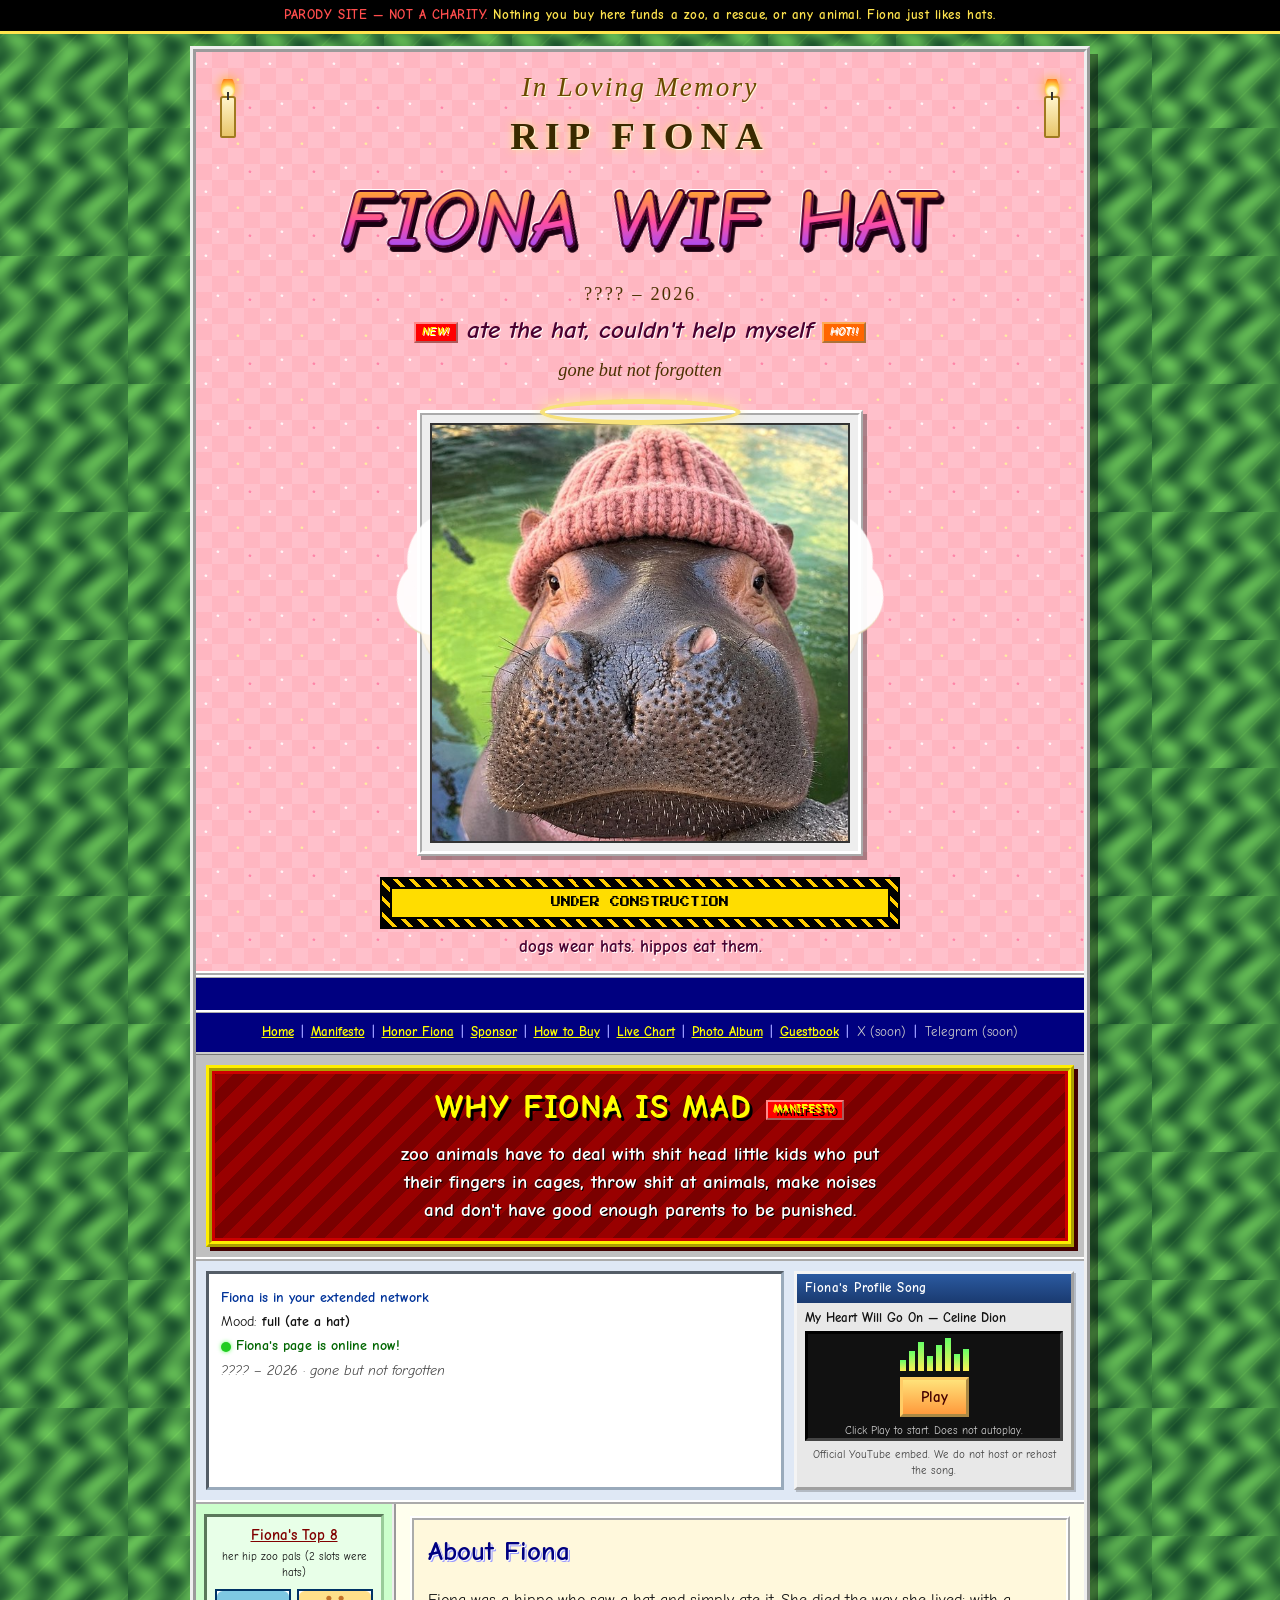
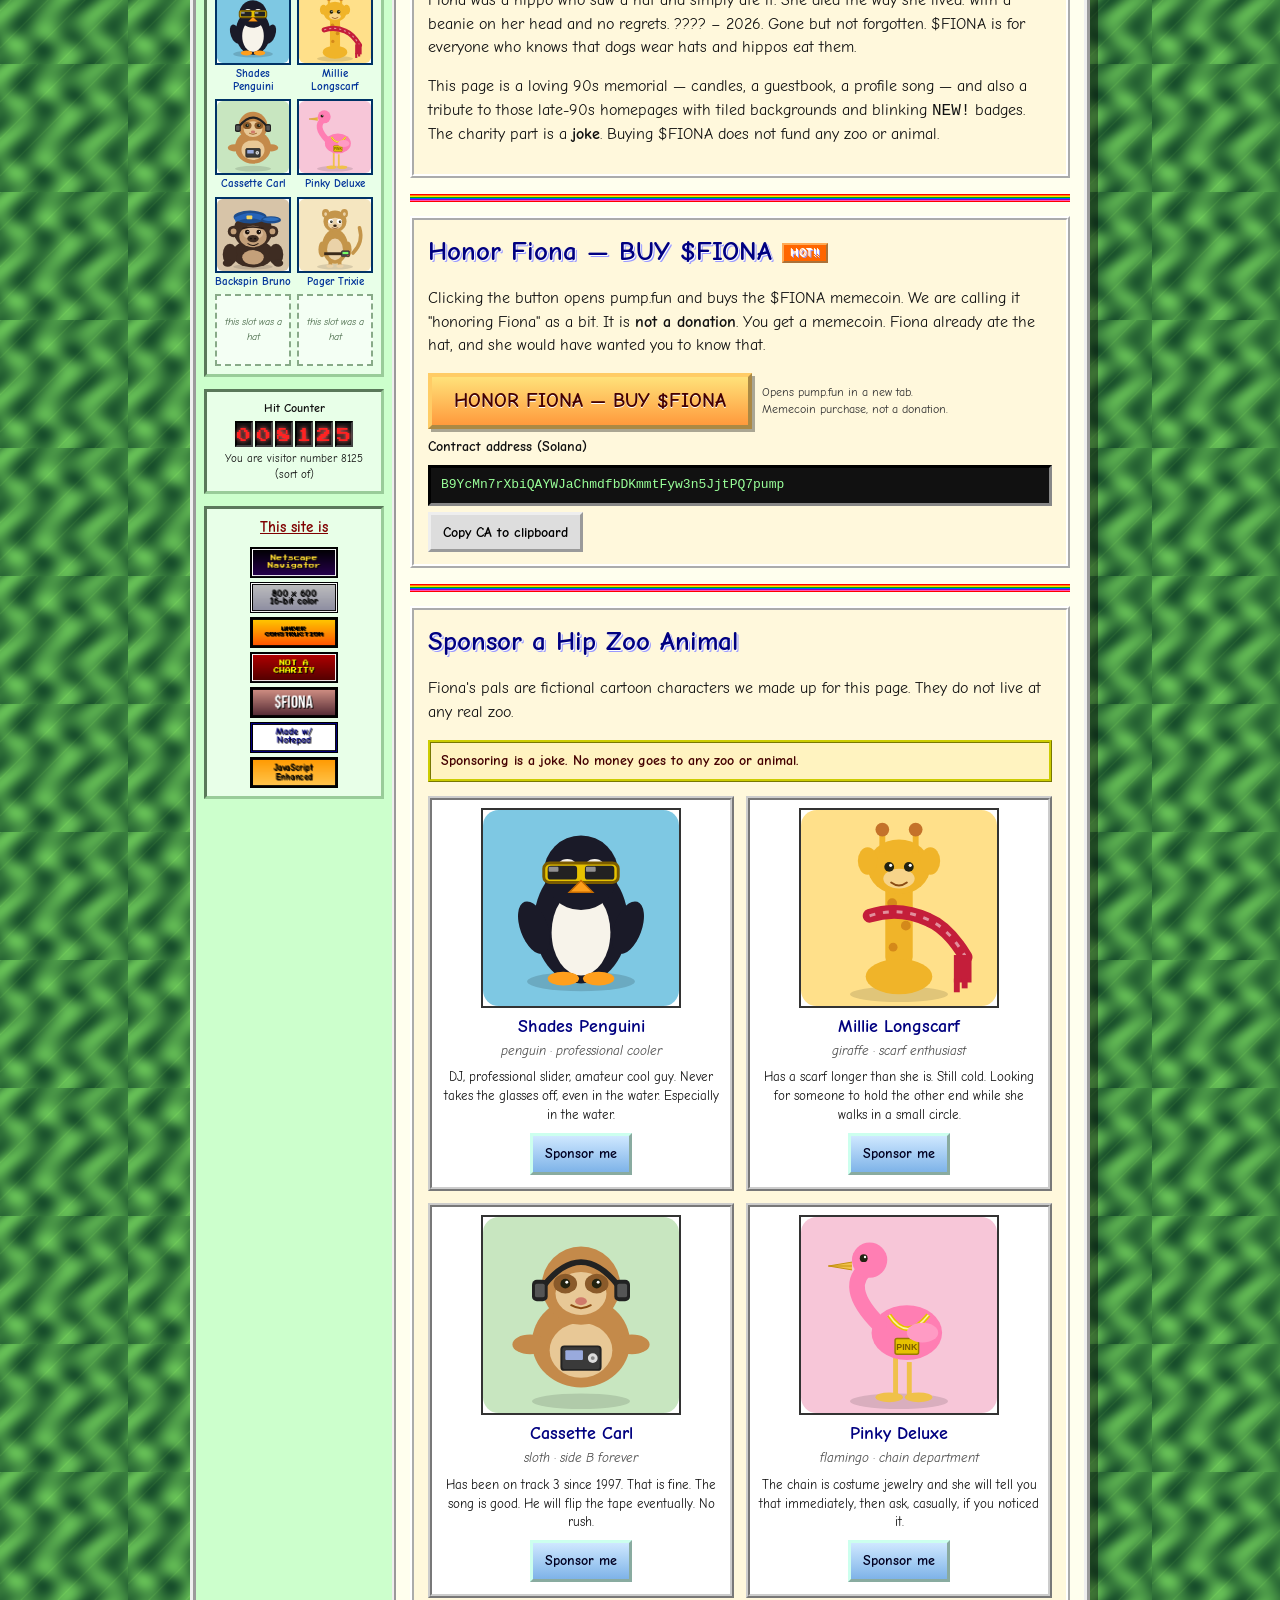
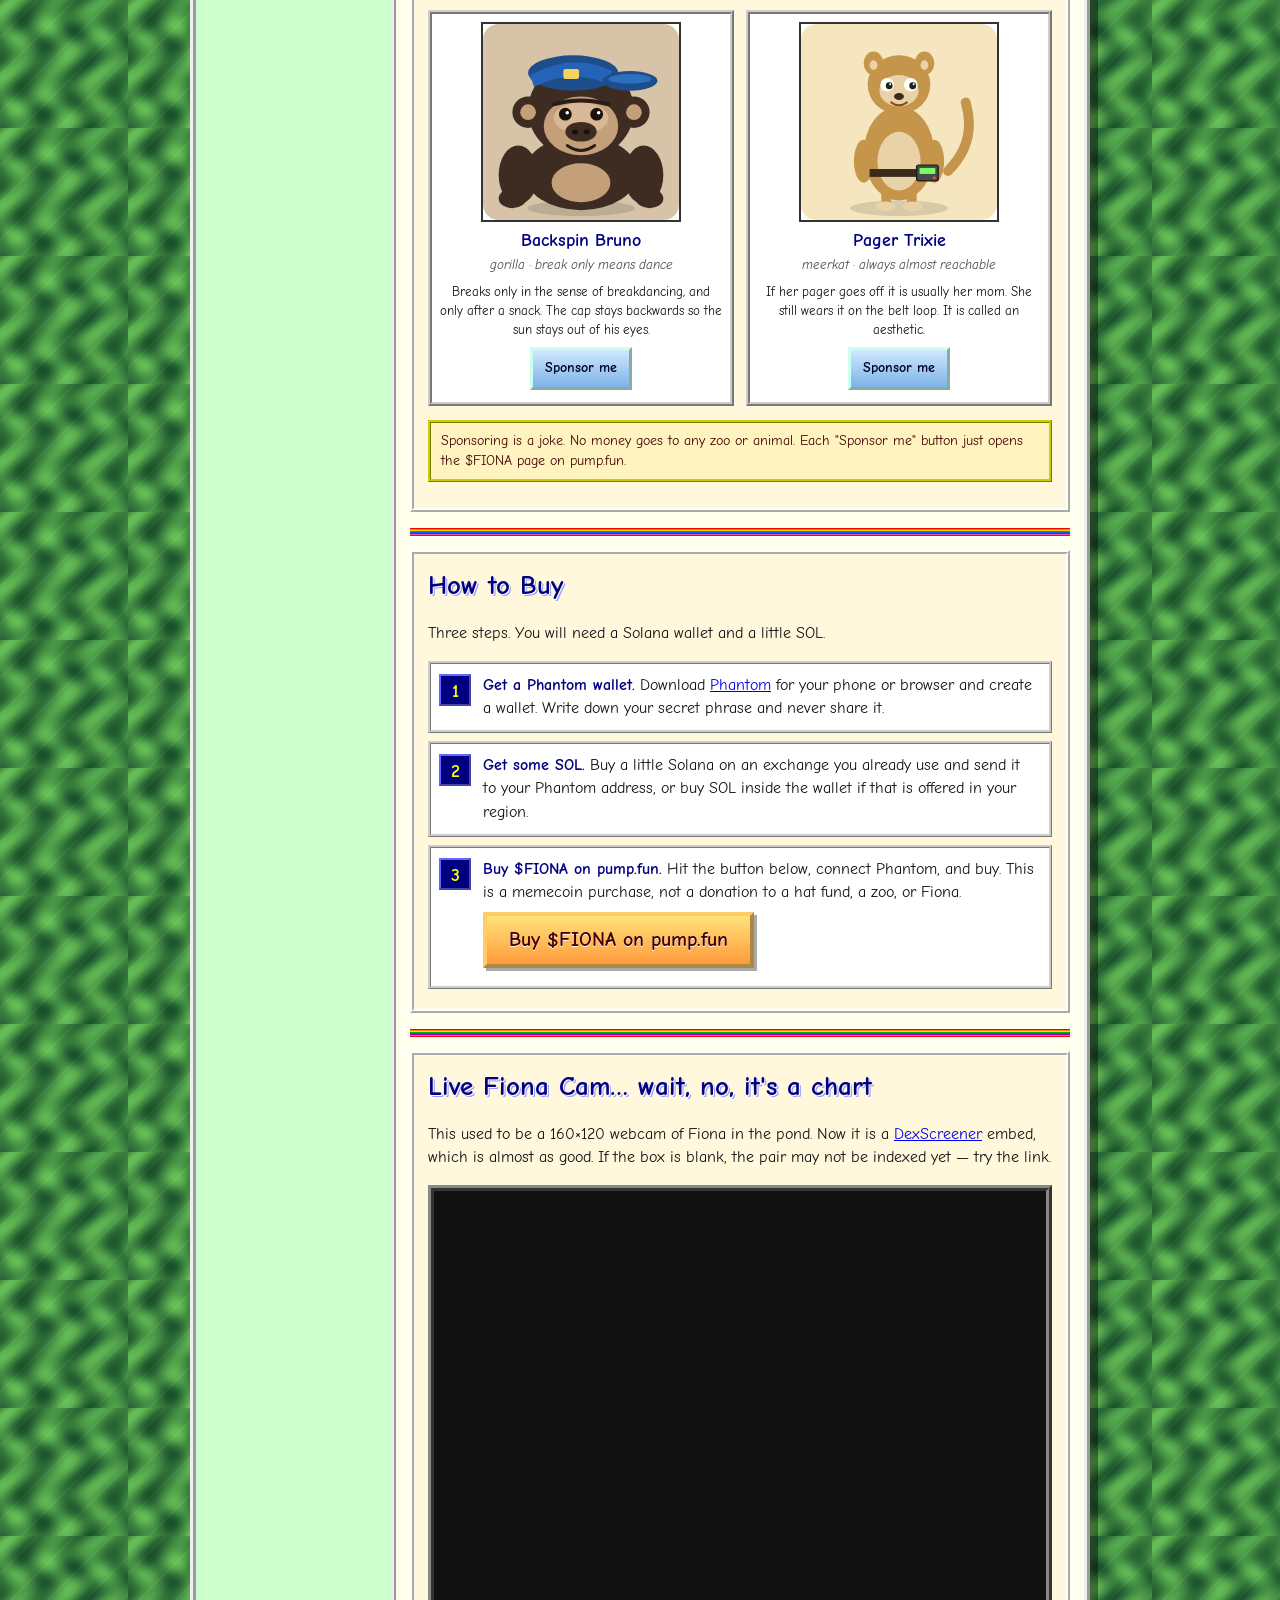
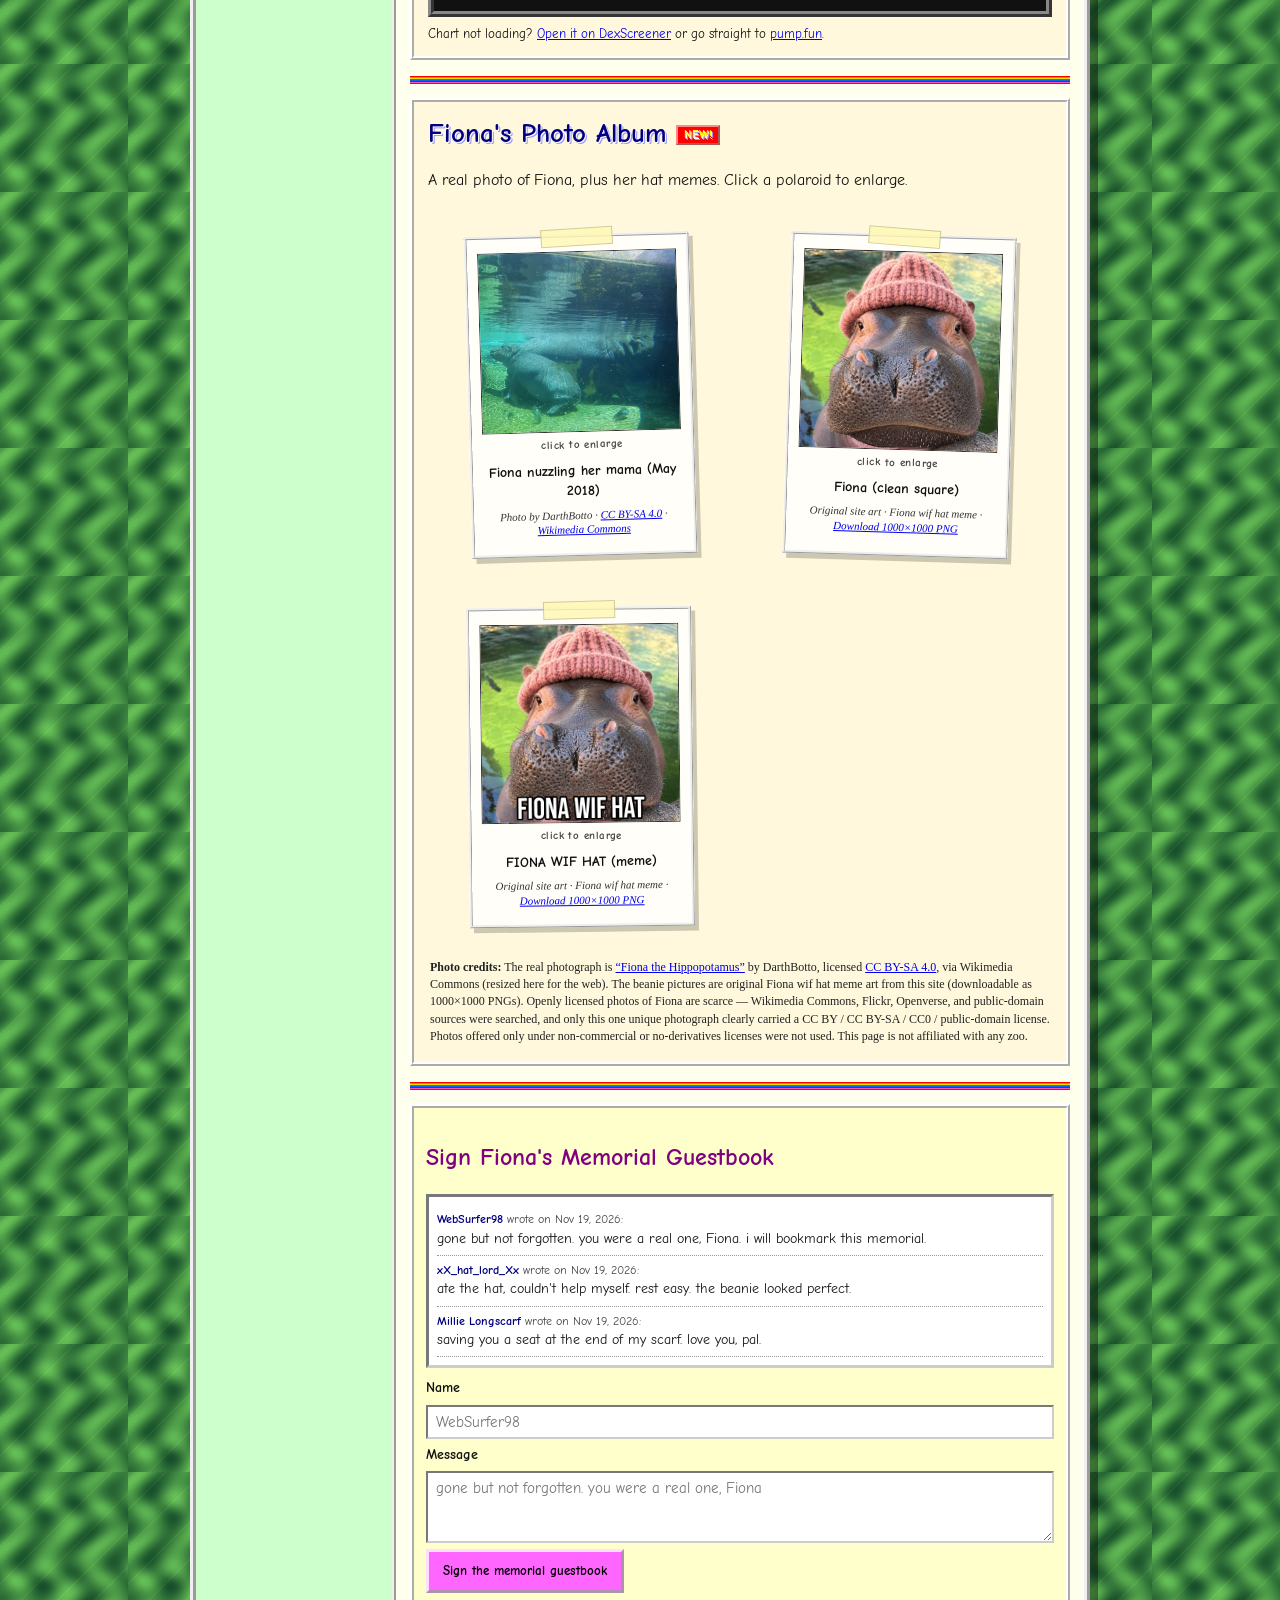
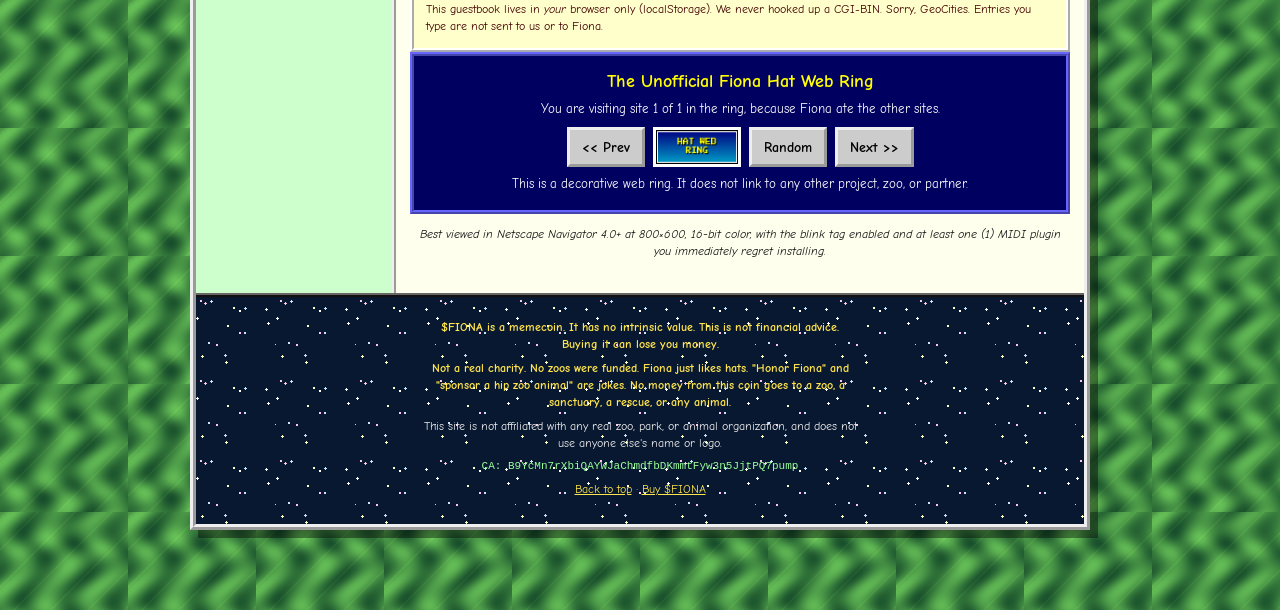
==== index.html @ 7c39a89a "Add an openly licensed Fiona photo to the memorial album Ship a 90s polaroid album with click-to-enl" ====
<!DOCTYPE html>
<html lang="en">
<head>
  <meta charset="utf-8">
  <meta name="viewport" content="width=device-width, initial-scale=1">
  <title>$FIONA — In Loving Memory of Fiona Wif Hat</title>
  <meta name="description" content="In loving memory of Fiona Wif Hat, ???? – 2026. ate the hat, couldn't help myself. Gone but not forgotten. $FIONA is a memecoin. Not a charity. No zoos were funded.">
  <meta name="theme-color" content="#d49286">
  <link rel="canonical" href="https://fiona-wif-hat.surge.sh/">
  <link rel="icon" href="assets/favicon.ico" sizes="any">
  <link rel="icon" type="image/png" href="assets/favicon-32.png" sizes="32x32">
  <link rel="apple-touch-icon" href="assets/apple-touch-icon.png">

  <meta property="og:type" content="website">
  <meta property="og:site_name" content="Fiona Wif Hat">
  <meta property="og:title" content="$FIONA — In Loving Memory of Fiona Wif Hat">
  <meta property="og:description" content="ate the hat, couldn't help myself. Gone but not forgotten. A memecoin — not a charity.">
  <meta property="og:url" content="https://fiona-wif-hat.surge.sh/">
  <meta property="og:image" content="https://fiona-wif-hat.surge.sh/assets/og.jpg">
  <meta property="og:image:width" content="1200">
  <meta property="og:image:height" content="630">
  <meta property="og:image:alt" content="Fiona the hippo wearing a pink knitted beanie, remembered with love">

  <meta name="twitter:card" content="summary_large_image">
  <meta name="twitter:title" content="$FIONA — In Loving Memory of Fiona Wif Hat">
  <meta name="twitter:description" content="ate the hat, couldn't help myself. Gone but not forgotten. A memecoin — not a charity.">
  <meta name="twitter:image" content="https://fiona-wif-hat.surge.sh/assets/og.jpg">

  <link rel="preconnect" href="https://fonts.googleapis.com">
  <link rel="preconnect" href="https://fonts.gstatic.com" crossorigin>
  <link href="https://fonts.googleapis.com/css2?family=Comic+Neue:ital,wght@0,400;0,700;1,700&family=Press+Start+2P&display=swap" rel="stylesheet">
  <link rel="stylesheet" href="styles.css">
</head>
<body>
  <a class="skip" href="#home">Skip to content</a>

  <div class="parody-bar">
    <strong>PARODY SITE — NOT A CHARITY.</strong>
    Nothing you buy here funds a zoo, a rescue, or any animal.
    Fiona just likes hats.
  </div>

  <div class="page">
    <header class="header" id="top">
      <div class="memorial-banner">
        <div class="candle" aria-hidden="true">
          <span class="flame"></span>
          <span class="wax"></span>
        </div>
        <div class="memorial-copy">
          <p class="in-memory">In Loving Memory</p>
          <p class="rip">RIP FIONA</p>
          <h1 class="wordart">Fiona Wif Hat</h1>
          <p class="dates">???? – 2026</p>
          <p class="tagline hero-tagline">
            <span class="new-badge blink">NEW!</span>
            ate the hat, couldn't help myself
            <span class="hot-badge blink">HOT!!</span>
          </p>
          <p class="gone">gone but not forgotten</p>
        </div>
        <div class="candle" aria-hidden="true">
          <span class="flame"></span>
          <span class="wax"></span>
        </div>
      </div>

      <div class="hero-pic-wrap memorial-pic">
        <span class="halo" aria-hidden="true"></span>
        <span class="wing wing-left" aria-hidden="true"></span>
        <span class="wing wing-right" aria-hidden="true"></span>
        <img
          src="assets/fiona-hero.jpg"
          srcset="assets/fiona-hero-600.jpg 600w, assets/fiona-hero.jpg 1000w"
          sizes="(max-width: 600px) 90vw, 420px"
          width="1000"
          height="1000"
          alt="Fiona, a hippo in a pond, wearing a pink knitted beanie, remembered with a halo and angel wings"
        >
      </div>
      <img class="construction" src="assets/under-construction.png" width="520" height="48" alt="Under Construction">
      <p class="tagline">dogs wear hats. hippos eat them.</p>
    </header>

    <div class="marquee-wrap" role="marquee" aria-label="Scrolling welcome">
      <div class="marquee-track">
        Welcome to Fiona's memorial homepage!!! &nbsp;★&nbsp;
        In loving memory of Fiona Wif Hat, ???? – 2026. Gone but not forgotten. &nbsp;★&nbsp;
        Please sign Fiona's memorial guestbook!!! &nbsp;★&nbsp;
        Honor Fiona — buy $FIONA (this is a memecoin purchase, not a donation)!!! &nbsp;★&nbsp;
        ate the hat, couldn't help myself &nbsp;★&nbsp;
        Best viewed in Netscape Navigator at 800×600, 16-bit color, blink tag enabled!!! &nbsp;★&nbsp;
        Not a real charity. No zoos were funded. Fiona just likes hats. &nbsp;★&nbsp;
      </div>
    </div>

    <nav class="nav" aria-label="Site sections">
      <a href="#home">Home</a><span class="sep">|</span>
      <a href="#manifesto">Manifesto</a><span class="sep">|</span>
      <a href="#honor">Honor Fiona</a><span class="sep">|</span>
      <a href="#sponsor">Sponsor</a><span class="sep">|</span>
      <a href="#howto">How to Buy</a><span class="sep">|</span>
      <a href="#chart">Live Chart</a><span class="sep">|</span>
      <a href="#album">Photo Album</a><span class="sep">|</span>
      <a href="#guestbook">Guestbook</a><span class="sep">|</span>
      <span id="nav-socials"></span>
    </nav>

    <section class="manifesto" id="manifesto">
      <h2>
        <span class="blink">WHY FIONA IS MAD</span>
        <span class="new-badge blink">MANIFESTO</span>
      </h2>
      <p>zoo animals have to deal with shit head little kids who put their fingers in cages, throw shit at animals, make noises and don't have good enough parents to be punished.</p>
    </section>

    <section class="myspace-bar" id="profile-song" aria-label="Fiona's MySpace-style profile">
      <div class="myspace-status">
        <p class="net-line">Fiona is in your extended network</p>
        <p>Mood: <strong>full (ate a hat)</strong></p>
        <p class="online-line"><span class="online-dot" aria-hidden="true"></span> Fiona's page is online now!</p>
        <p class="dates-mini">???? – 2026 · gone but not forgotten</p>
      </div>
      <div class="myspace-player" id="player">
        <div class="mp-header">Fiona's Profile Song</div>
        <p class="mp-title" id="song-label">My Heart Will Go On — Celine Dion</p>
        <div class="mp-stage" id="song-stage">
          <div class="viz" aria-hidden="true">
            <span></span><span></span><span></span><span></span><span></span><span></span><span></span><span></span>
          </div>
          <button type="button" class="mp-play" id="song-play">Play</button>
          <p class="mp-hint">Click Play to start. Does not autoplay.</p>
        </div>
        <p class="mp-note">Official YouTube embed. We do not host or rehost the song.</p>
      </div>
    </section>

    <div class="shell">
      <aside class="sidebar">
        <div class="side-box span-all top8" id="top8">
          <h2>Fiona's Top 8</h2>
          <p class="top8-sub">her hip zoo pals (2 slots were hats)</p>
          <ul class="top8-grid">
            <li>
              <a href="#sponsor-penguini"><img src="assets/friends/penguini.svg" width="80" height="80" alt="Shades Penguini"><span>Shades Penguini</span></a>
            </li>
            <li>
              <a href="#sponsor-giraffo"><img src="assets/friends/giraffo.svg" width="80" height="80" alt="Millie Longscarf"><span>Millie Longscarf</span></a>
            </li>
            <li>
              <a href="#sponsor-sloth"><img src="assets/friends/sloth.svg" width="80" height="80" alt="Cassette Carl"><span>Cassette Carl</span></a>
            </li>
            <li>
              <a href="#sponsor-flamingo"><img src="assets/friends/flamingo.svg" width="80" height="80" alt="Pinky Deluxe"><span>Pinky Deluxe</span></a>
            </li>
            <li>
              <a href="#sponsor-bruno"><img src="assets/friends/bruno.svg" width="80" height="80" alt="Backspin Bruno"><span>Backspin Bruno</span></a>
            </li>
            <li>
              <a href="#sponsor-trixie"><img src="assets/friends/trixie.svg" width="80" height="80" alt="Pager Trixie"><span>Pager Trixie</span></a>
            </li>
            <li class="empty" aria-hidden="true"><span class="empty-slot">this slot was a hat</span></li>
            <li class="empty" aria-hidden="true"><span class="empty-slot">this slot was a hat</span></li>
          </ul>
        </div>

        <div class="side-box">
          <p class="counter-label">Hit Counter</p>
          <div class="counter" id="hit-counter" aria-live="polite"></div>
          <p class="you-are" id="hit-caption">You are visitor number ???</p>
        </div>

        <div class="side-box span-all">
          <h2>This site is</h2>
          <div class="badge-wall">
            <img src="assets/badges/netscape.png" width="88" height="31" alt="Netscape Navigator">
            <img src="assets/badges/best-viewed.png" width="88" height="31" alt="Best viewed 800 by 600, 16-bit color">
            <img src="assets/badges/under-construction.png" width="88" height="31" alt="Under construction">
            <img src="assets/badges/not-a-charity.png" width="88" height="31" alt="Not a charity">
            <img src="assets/badges/fiona.png" width="88" height="31" alt="$FIONA">
            <img src="assets/badges/made-with.png" width="88" height="31" alt="Made with Notepad">
            <img src="assets/badges/javascript.png" width="88" height="31" alt="JavaScript enhanced">
          </div>
        </div>
      </aside>

      <main>
        <section class="panel" id="home">
          <h2>About Fiona</h2>
          <p class="bio">
            Fiona was a hippo who saw a hat and simply ate it.
            She died the way she lived: with a beanie on her head and no regrets.
            ???? – 2026. Gone but not forgotten.
            $FIONA is for everyone who knows that dogs wear hats and hippos eat them.
          </p>
          <p>
            This page is a loving 90s memorial — candles, a guestbook, a profile song —
            and also a tribute to those late-90s homepages with tiled backgrounds and blinking
            <code>NEW!</code> badges. The charity part is a <strong>joke</strong>.
            Buying $FIONA does not fund any zoo or animal.
          </p>
        </section>

        <hr class="rainbow-hr">

        <section class="panel" id="honor">
          <h2>Honor Fiona — BUY $FIONA <span class="hot-badge blink">HOT!!</span></h2>
          <p>
            Clicking the button opens pump.fun and buys the $FIONA memecoin.
            We are calling it "honoring Fiona" as a bit.
            It is <strong>not a donation</strong>. You get a memecoin.
            Fiona already ate the hat, and she would have wanted you to know that.
          </p>
          <div class="cta-row">
            <a class="btn-buy js-buy" href="#" rel="noopener noreferrer" target="_blank">HONOR FIONA — BUY $FIONA</a>
            <p class="btn-sub">Opens pump.fun in a new tab. Memecoin purchase, not a donation.</p>
          </div>

          <div class="ca-row">
            <label for="ca-text">Contract address (Solana)</label>
          </div>
          <div class="ca-box" id="ca-text"></div>
          <button type="button" class="btn-copy" id="copy-ca">Copy CA to clipboard</button>
        </section>

        <hr class="rainbow-hr">

        <section class="panel" id="sponsor">
          <h2>Sponsor a Hip Zoo Animal</h2>
          <p>
            Fiona's pals are fictional cartoon characters we made up for this page.
            They do not live at any real zoo.
          </p>
          <p class="sponsor-disclaimer"><strong>Sponsoring is a joke. No money goes to any zoo or animal.</strong></p>
          <div class="sponsor-grid">
            <article class="pal" id="sponsor-penguini">
              <img src="assets/friends/penguini.svg" width="200" height="200" alt="Shades Penguini, a cartoon penguin with gold sunglasses">
              <h3>Shades Penguini</h3>
              <p class="pal-role">penguin · professional cooler</p>
              <p>DJ, professional slider, amateur cool guy. Never takes the glasses off, even in the water. Especially in the water.</p>
              <a class="btn-sponsor js-buy" href="#" rel="noopener noreferrer" target="_blank">Sponsor me</a>
            </article>
            <article class="pal" id="sponsor-giraffo">
              <img src="assets/friends/giraffo.svg" width="200" height="200" alt="Millie Longscarf, a cartoon giraffe in a very long red scarf">
              <h3>Millie Longscarf</h3>
              <p class="pal-role">giraffe · scarf enthusiast</p>
              <p>Has a scarf longer than she is. Still cold. Looking for someone to hold the other end while she walks in a small circle.</p>
              <a class="btn-sponsor js-buy" href="#" rel="noopener noreferrer" target="_blank">Sponsor me</a>
            </article>
            <article class="pal" id="sponsor-sloth">
              <img src="assets/friends/sloth.svg" width="200" height="200" alt="Cassette Carl, a cartoon sloth wearing a Walkman">
              <h3>Cassette Carl</h3>
              <p class="pal-role">sloth · side B forever</p>
              <p>Has been on track 3 since 1997. That is fine. The song is good. He will flip the tape eventually. No rush.</p>
              <a class="btn-sponsor js-buy" href="#" rel="noopener noreferrer" target="_blank">Sponsor me</a>
            </article>
            <article class="pal" id="sponsor-flamingo">
              <img src="assets/friends/flamingo.svg" width="200" height="200" alt="Pinky Deluxe, a cartoon flamingo wearing a gold chain">
              <h3>Pinky Deluxe</h3>
              <p class="pal-role">flamingo · chain department</p>
              <p>The chain is costume jewelry and she will tell you that immediately, then ask, casually, if you noticed it.</p>
              <a class="btn-sponsor js-buy" href="#" rel="noopener noreferrer" target="_blank">Sponsor me</a>
            </article>
            <article class="pal" id="sponsor-bruno">
              <img src="assets/friends/bruno.svg" width="200" height="200" alt="Backspin Bruno, a cartoon gorilla in a backwards baseball cap">
              <h3>Backspin Bruno</h3>
              <p class="pal-role">gorilla · break only means dance</p>
              <p>Breaks only in the sense of breakdancing, and only after a snack. The cap stays backwards so the sun stays out of his eyes.</p>
              <a class="btn-sponsor js-buy" href="#" rel="noopener noreferrer" target="_blank">Sponsor me</a>
            </article>
            <article class="pal" id="sponsor-trixie">
              <img src="assets/friends/trixie.svg" width="200" height="200" alt="Pager Trixie, a cartoon meerkat wearing a 90s belt pager">
              <h3>Pager Trixie</h3>
              <p class="pal-role">meerkat · always almost reachable</p>
              <p>If her pager goes off it is usually her mom. She still wears it on the belt loop. It is called an aesthetic.</p>
              <a class="btn-sponsor js-buy" href="#" rel="noopener noreferrer" target="_blank">Sponsor me</a>
            </article>
          </div>
          <p class="sponsor-disclaimer">Sponsoring is a joke. No money goes to any zoo or animal. Each "Sponsor me" button just opens the $FIONA page on pump.fun.</p>
        </section>

        <hr class="rainbow-hr">

        <section class="panel" id="howto">
          <h2>How to Buy</h2>
          <p>Three steps. You will need a Solana wallet and a little SOL.</p>
          <ol class="steps">
            <li>
              <strong>Get a Phantom wallet.</strong>
              Download <a href="https://phantom.com/" rel="noopener noreferrer" target="_blank">Phantom</a>
              for your phone or browser and create a wallet. Write down your secret phrase and never share it.
            </li>
            <li>
              <strong>Get some SOL.</strong>
              Buy a little Solana on an exchange you already use and send it to your Phantom address,
              or buy SOL inside the wallet if that is offered in your region.
            </li>
            <li>
              <strong>Buy $FIONA on pump.fun.</strong>
              Hit the button below, connect Phantom, and buy.
              This is a memecoin purchase, not a donation to a hat fund, a zoo, or Fiona.
              <div class="cta-row" style="margin-top:8px">
                <a class="btn-buy js-buy" href="#" rel="noopener noreferrer" target="_blank">Buy $FIONA on pump.fun</a>
              </div>
            </li>
          </ol>
        </section>

        <hr class="rainbow-hr">

        <section class="panel" id="chart">
          <h2>Live Fiona Cam… wait, no, it's a chart</h2>
          <p>
            This used to be a 160×120 webcam of Fiona in the pond. Now it is a
            <a id="chart-link" href="https://dexscreener.com/solana/B9YcMn7rXbiQAYWJaChmdfbDKmmtFyw3n5JjtPQ7pump" rel="noopener noreferrer" target="_blank">DexScreener</a>
            embed, which is almost as good. If the box is blank, the pair may not be indexed yet — try the link.
          </p>
          <div class="chart-frame">
            <iframe
              id="chart-embed"
              title="DexScreener chart for $FIONA on Solana"
              loading="lazy"
              referrerpolicy="no-referrer-when-downgrade"
              src="https://dexscreener.com/solana/B9YcMn7rXbiQAYWJaChmdfbDKmmtFyw3n5JjtPQ7pump?embed=1&amp;theme=dark&amp;trades=0&amp;info=0"
            ></iframe>
          </div>
          <p class="chart-fallback">
            Chart not loading?
            <a id="chart-link-2" href="https://dexscreener.com/solana/B9YcMn7rXbiQAYWJaChmdfbDKmmtFyw3n5JjtPQ7pump" rel="noopener noreferrer" target="_blank">Open it on DexScreener</a>
            or go straight to
            <a class="js-buy" href="#" rel="noopener noreferrer" target="_blank">pump.fun</a>.
          </p>
        </section>

        <hr class="rainbow-hr">

        <section class="panel" id="album">
          <h2>Fiona's Photo Album <span class="new-badge blink">NEW!</span></h2>
          <p>A real photo of Fiona, plus her hat memes. Click a polaroid to enlarge.</p>
          <div class="album">
            <figure class="polaroid">
              <button type="button" class="album-open" data-full="assets/album/fiona-nuzzling-bibi.jpg" aria-label="Enlarge: Fiona nuzzling her mama">
                <img src="assets/album/fiona-nuzzling-bibi.jpg" width="1200" height="1091" alt="Fiona the hippo nuzzling her mother">
                <span class="enlarge-hint">click to enlarge</span>
              </button>
              <figcaption>Fiona nuzzling her mama (May 2018)</figcaption>
              <p class="photo-credit">Photo by DarthBotto · <a href="https://creativecommons.org/licenses/by-sa/4.0/" rel="noopener noreferrer license" target="_blank">CC BY-SA 4.0</a> · <a href="https://commons.wikimedia.org/wiki/File:Fiona_the_Hippopotamus.jpg" rel="noopener noreferrer" target="_blank">Wikimedia Commons</a></p>
            </figure>
            <figure class="polaroid">
              <button type="button" class="album-open" data-full="assets/album/fiona-clean-square.jpg" aria-label="Enlarge: Fiona clean square meme">
                <img src="assets/album/fiona-clean-square.jpg" width="1000" height="1000" alt="Fiona in her pink beanie, no caption">
                <span class="enlarge-hint">click to enlarge</span>
              </button>
              <figcaption>Fiona (clean square)</figcaption>
              <p class="photo-credit">Original site art · Fiona wif hat meme · <a href="assets/memes/fiona-square-1000.png" download="fiona-square-1000.png">Download 1000×1000 PNG</a></p>
            </figure>
            <figure class="polaroid">
              <button type="button" class="album-open" data-full="assets/album/fiona-wif-hat-meme.jpg" aria-label="Enlarge: FIONA WIF HAT meme">
                <img src="assets/album/fiona-wif-hat-meme.jpg" width="1000" height="1000" alt="Fiona in her pink beanie, captioned FIONA WIF HAT">
                <span class="enlarge-hint">click to enlarge</span>
              </button>
              <figcaption>FIONA WIF HAT (meme)</figcaption>
              <p class="photo-credit">Original site art · Fiona wif hat meme · <a href="assets/memes/fiona-wif-hat-meme-1000.png" download="fiona-wif-hat-meme-1000.png">Download 1000×1000 PNG</a></p>
            </figure>
          </div>
          <p class="album-credits">
            <strong>Photo credits:</strong>
            The real photograph is
            <a href="https://commons.wikimedia.org/wiki/File:Fiona_the_Hippopotamus.jpg" rel="noopener noreferrer" target="_blank">“Fiona the Hippopotamus”</a>
            by DarthBotto, licensed
            <a href="https://creativecommons.org/licenses/by-sa/4.0/" rel="noopener noreferrer license" target="_blank">CC BY-SA 4.0</a>,
            via Wikimedia Commons (resized here for the web).
            The beanie pictures are original Fiona wif hat meme art from this site (downloadable as 1000×1000 PNGs).
            Openly licensed photos of Fiona are scarce — Wikimedia Commons, Flickr, Openverse, and public-domain sources were searched, and only this one unique photograph clearly carried a CC BY / CC BY-SA / CC0 / public-domain license.
            Photos offered only under non-commercial or no-derivatives licenses were not used.
            This page is not affiliated with any zoo.
          </p>
        </section>

        <hr class="rainbow-hr">

        <section class="guestbook" id="guestbook">
          <h2>Sign Fiona's Memorial Guestbook</h2>
          <div class="gb-list" id="gb-list" aria-live="polite"></div>
          <form class="gb-form" id="gb-form">
            <label for="gb-name">Name</label>
            <input type="text" id="gb-name" name="name" maxlength="32" required placeholder="WebSurfer98">
            <label for="gb-msg">Message</label>
            <textarea id="gb-msg" name="message" maxlength="280" required placeholder="gone but not forgotten. you were a real one, Fiona"></textarea>
            <button type="submit">Sign the memorial guestbook</button>
          </form>
          <p class="gb-note">
            This guestbook lives in <em>your</em> browser only (localStorage).
            We never hooked up a CGI-BIN. Sorry, GeoCities. Entries you type are not sent to us or to Fiona.
          </p>
        </section>

        <div class="webring" id="webring">
          <h2>The Unofficial Fiona Hat Web Ring</h2>
          <p>
            You are visiting site 1 of 1 in the ring, because Fiona ate the other sites.
          </p>
          <div class="webring-nav">
            <button type="button" id="ring-prev">&lt;&lt; Prev</button>
            <img src="assets/badges/webring.png" width="88" height="31" alt="Hat web ring">
            <button type="button" id="ring-rand">Random</button>
            <button type="button" id="ring-next">Next &gt;&gt;</button>
          </div>
          <p>This is a decorative web ring. It does not link to any other project, zoo, or partner.</p>
        </div>

        <p class="best-viewed">
          Best viewed in Netscape Navigator 4.0+ at 800×600, 16-bit color, with the blink tag enabled
          and at least one (1) MIDI plugin you immediately regret installing.
        </p>
      </main>
    </div>

    <footer class="footer">
      <p class="disclaim">
        $FIONA is a memecoin. It has no intrinsic value. This is not financial advice.
        Buying it can lose you money.
      </p>
      <p class="disclaim">
        Not a real charity. No zoos were funded. Fiona just likes hats.
        "Honor Fiona" and "sponsor a hip zoo animal" are jokes.
        No money from this coin goes to a zoo, a sanctuary, a rescue, or any animal.
      </p>
      <p>This site is not affiliated with any real zoo, park, or animal organization, and does not use anyone else's name or logo.</p>
      <p class="ca-mini" id="footer-ca"></p>
      <p>
        <a href="#top" style="color:#ffe44d">Back to top</a>
        ·
        <a class="js-buy" href="#" rel="noopener noreferrer" target="_blank" style="color:#ffe44d">Buy $FIONA</a>
      </p>
    </footer>
  </div>

  <div class="sticky-buy" id="sticky-buy">
    <a class="btn-buy js-buy" href="#" rel="noopener noreferrer" target="_blank">HONOR FIONA — BUY $FIONA</a>
    <p class="fine">Memecoin purchase, not a donation. Not a charity.</p>
  </div>


  <div class="lightbox" id="lightbox" hidden>
    <div class="lightbox-frame" role="dialog" aria-modal="true" aria-labelledby="lb-caption">
      <button type="button" class="lb-close" id="lb-close">× close</button>
      <img id="lb-img" alt="">
      <p class="lb-caption" id="lb-caption"></p>
      <p class="lb-credit" id="lb-credit"></p>
      <p class="lb-hint">click the photo, press Esc, or hit close</p>
    </div>
  </div>

  <script src="config.js"></script>
  <script src="app.js"></script>
</body>
</html>
---- styles.css ----
/* $FIONA — late-90s / early-2000s parody homepage
   "Donate to save the zoo animals" millennial energy,
   except it is not a charity and funds no zoo. */

:root {
  --pond: #0a4a32;
  --pond-deep: #06281c;
  --beanie: #d49286;
  --beanie-deep: #b56d64;
  --foam: #ffffee;
  --parchment: #fff8dc;
  --manila: #f5e6c8;
  --mint: #ccffcc;
  --info: #99ccff;
  --gold: #ffcc00;
  --hot: #ff00aa;
  --link: #0000ee;
  --visited: #551a8b;
  --comic: "Comic Sans MS", "Comic Neue", "Comic Relief", "Chalkboard SE", "Marker Felt", cursive;
  --times: "Times New Roman", Times, "Liberation Serif", Georgia, serif;
  --mono: "Courier New", Courier, "Noto Sans Mono", monospace;
  --pixel: "Press Start 2P", "VT323", var(--mono);
  --beveled: 4px ridge #e0e0e0;
  --sunken: 3px inset #808080;
}

*,
*::before,
*::after { box-sizing: border-box; }

html { scroll-behavior: smooth; scroll-padding-top: 44px; }

body {
  margin: 0;
  color: #111;
  font-family: var(--comic);
  font-size: 16px;
  line-height: 1.45;
  background-color: #165a38;
  background-image: url("assets/tile-water.png");
  background-repeat: repeat;
  min-height: 100vh;
  overflow-x: hidden;
}

img { max-width: 100%; height: auto; border-style: solid; }
a { color: var(--link); }
a:visited { color: var(--visited); }
a:hover { color: #ff00ff; }
a:active { color: #ff0000; }

.skip {
  position: absolute;
  left: -999px;
  top: 0;
  background: #000;
  color: #fff;
  padding: 8px 12px;
  z-index: 100;
}
.skip:focus { left: 8px; top: 8px; }

/* ---------- parody notice: always visible, not just the footer ---------- */
.parody-bar {
  position: sticky;
  top: 0;
  z-index: 40;
  background: #000;
  color: #ffe44d;
  font-family: var(--comic);
  font-size: 13px;
  font-weight: 700;
  letter-spacing: 0.04em;
  text-align: center;
  padding: 6px 10px;
  border-bottom: 3px solid #ffe44d;
}
.parody-bar strong { color: #ff4d4d; }

/* ---------- outer page frame ---------- */
.page {
  width: min(900px, 100%);
  margin: 12px auto 80px;
  background: #c0c0c0;
  border: 6px ridge #efefef;
  box-shadow: 8px 8px 0 #0006;
}

/* ---------- header ---------- */
.header {
  background-color: #ffb6c1;
  background-image: url("assets/tile-pink.png");
  background-repeat: repeat;
  text-align: center;
  padding: 12px 10px 8px;
  border-bottom: 4px ridge #fff;
  position: relative;
}

.wordart {
  margin: 0;
  font-family: var(--comic);
  font-weight: 900;
  font-size: clamp(2.4rem, 11vw, 5.2rem);
  line-height: 0.92;
  letter-spacing: 1px;
  text-transform: uppercase;
  background: linear-gradient(
    180deg,
    #fff45a 0%,
    #ff9a3c 22%,
    #ff4da0 48%,
    #9b4dff 74%,
    #4fc3f7 100%
  );
  -webkit-background-clip: text;
  background-clip: text;
  color: transparent;
  -webkit-text-stroke: 2px #4a0030;
  paint-order: stroke fill;
  filter:
    drop-shadow(4px 5px 0 #1a0010)
    drop-shadow(-1px -1px 0 #fff);
  transform: perspective(420px) rotateX(10deg) skewX(-8deg);
  transform-origin: center;
  padding: 0.15em 0.2em 0.25em;
}

.wordart-sub {
  margin: 4px 0 8px;
  font-family: var(--comic);
  font-weight: 700;
  font-size: clamp(1.15rem, 4.4vw, 1.85rem);
  color: #1a0066;
  text-shadow:
    2px 2px 0 #fff,
    3px 3px 0 #ff69b4,
    -1px -1px 0 #fff;
  font-style: italic;
  transform: rotate(-2deg);
}

.hero-pic-wrap {
  display: inline-block;
  margin: 8px auto 6px;
  padding: 8px;
  background: #eee;
  border: 5px ridge #fff;
  box-shadow: 4px 4px 0 #0005;
}
.hero-pic-wrap img {
  display: block;
  width: min(420px, 86vw);
  height: auto;
  border: 2px solid #333;
}

.tagline {
  margin: 6px 0 4px;
  font-size: 1.05rem;
  font-weight: 700;
  color: #4a0030;
  text-shadow: 1px 1px 0 #fff;
}
.hero-tagline {
  font-size: clamp(1.15rem, 3.6vw, 1.55rem);
  font-style: italic;
  margin: 6px 8px 8px;
}

.construction {
  display: block;
  width: min(520px, 94%);
  margin: 8px auto 4px;
  border: 2px solid #000;
  image-rendering: pixelated;
}

/* blinking badges */
.blink {
  animation: blink 1s step-end infinite;
}
/* Color flash, not opacity 0 — stays readable mid-blink and in screenshots */
@keyframes blink {
  0%, 49% { filter: none; }
  50%, 100% { filter: brightness(1.25); background-color: #ffff00; color: #cc0000; }
}

.new-badge,
.hot-badge {
  display: inline-block;
  font-family: var(--comic);
  font-weight: 900;
  font-size: 11px;
  letter-spacing: 0.05em;
  padding: 1px 6px;
  border: 2px outset #ff8888;
  vertical-align: middle;
  line-height: 1.3;
}
.new-badge { background: #ff0000; color: #ffff00; }
.hot-badge { background: #ff6600; color: #fff; border-color: #ffaa55; }

/* ---------- marquee ---------- */
.marquee-wrap {
  background: #000080;
  color: #ffff00;
  border-top: 3px ridge #fff;
  border-bottom: 3px ridge #fff;
  overflow: hidden;
  white-space: nowrap;
  font-weight: 700;
  font-size: 15px;
  padding: 5px 0;
  max-width: 100%;
}
.marquee-track {
  display: inline-block;
  padding-left: 100%;
  animation: scroll-left 28s linear infinite;
}
.marquee-wrap:hover .marquee-track,
.marquee-wrap:focus-within .marquee-track {
  animation-play-state: paused;
}
@keyframes scroll-left {
  from { transform: translateX(0); }
  to { transform: translateX(-100%); }
}

/* ---------- nav ---------- */
.nav {
  background: #000080;
  color: #fff;
  text-align: center;
  padding: 6px 8px;
  font-size: 13px;
  font-weight: 700;
  border-bottom: 3px ridge #ccc;
  display: flex;
  flex-wrap: wrap;
  justify-content: center;
  align-items: center;
  gap: 2px 0;
  row-gap: 4px;
}
.nav a {
  color: #ffff00;
  text-decoration: underline;
  padding: 3px 5px;
  display: inline-block;
  white-space: nowrap;
}
.nav a:visited { color: #ffcc66; }
.nav a:hover { color: #fff; background: #0000aa; }
.nav .sep { color: #99f; padding: 0 2px; }
.nav .soon { color: #ccc; font-weight: 400; white-space: nowrap; padding: 4px 6px; }
#nav-socials { display: contents; }

/* ---------- shell: sidebar + main ---------- */
.shell {
  display: grid;
  grid-template-columns: 200px 1fr;
  background: #c0c0c0;
  min-height: 200px;
}

.sidebar {
  background: var(--mint);
  border-right: 4px ridge #eee;
  padding: 10px 8px 16px;
  font-size: 14px;
}
.sidebar h2 {
  font-size: 15px;
  margin: 0 0 6px;
  color: #800000;
  text-align: center;
  text-decoration: underline;
}
.side-box {
  background: #e8ffe8;
  border: 3px inset #9c9;
  padding: 8px;
  margin: 0 0 12px;
}
.side-box.midi {
  background: #ffe;
  border-color: #cc8;
  text-align: center;
}

/* hit counter */
.counter-label {
  text-align: center;
  margin: 0 0 4px;
  font-size: 12px;
  font-weight: 700;
}
.counter {
  display: flex;
  justify-content: center;
  gap: 2px;
  margin: 4px 0;
}
.counter .digit {
  width: 18px;
  height: 26px;
  background: #111;
  color: #ff2222;
  font-family: var(--pixel);
  font-size: 14px;
  line-height: 26px;
  text-align: center;
  border: 2px inset #444;
  text-shadow: 0 0 4px #ff6666;
}
.you-are {
  text-align: center;
  font-size: 11px;
  margin: 4px 0 0;
}

/* thermometer (joke hat fund) */
.thermo-wrap {
  text-align: center;
}
.thermo {
  --fill: 100%;
  width: 36px;
  height: 140px;
  margin: 8px auto 6px;
  position: relative;
  background: #fafafa;
  border: 3px inset #888;
  border-radius: 16px 16px 8px 8px;
  overflow: hidden;
}
.thermo::after {
  content: "";
  position: absolute;
  left: 0;
  right: 0;
  bottom: 0;
  height: var(--fill);
  background: linear-gradient(to top, #c00 0%, #f50 40%, #fc0 100%);
}
.thermo-bulb {
  width: 52px;
  height: 52px;
  margin: -14px auto 6px;
  background: radial-gradient(circle at 35% 35%, #ff6655, #aa0000);
  border: 3px inset #833;
  border-radius: 50%;
  position: relative;
  z-index: 1;
}
.thermo-caption {
  font-size: 12px;
  font-weight: 700;
  margin: 0;
}
.thermo-note {
  font-size: 11px;
  margin: 4px 0 0;
  color: #400;
}

/* 88x31 badges */
.badge-wall {
  display: flex;
  flex-wrap: wrap;
  gap: 4px;
  justify-content: center;
  margin-top: 8px;
}
.badge-wall img {
  width: 88px;
  height: 31px;
  border: 1px solid #000;
  image-rendering: auto;
}

/* ---------- main column ---------- */
main {
  background: var(--foam);
  padding: 12px 14px 24px;
  min-width: 0;
}

.panel {
  background: var(--parchment);
  border: 4px ridge #fff;
  padding: 12px 14px;
  margin: 0 0 16px;
}
.panel h2 {
  font-family: var(--comic);
  font-size: clamp(1.25rem, 3.5vw, 1.7rem);
  color: #000080;
  margin: 0 0 8px;
  text-shadow: 1px 1px 0 #fff, 2px 2px 0 #99f;
}

.rainbow-hr {
  border: 0;
  height: 8px;
  margin: 14px 0;
  background-image: url("assets/rainbow-hr.png");
  background-repeat: repeat-x;
  background-size: auto 8px;
}

.bio {
  font-size: 1.02rem;
}

/* angry 90s manifesto */
.manifesto {
  background: #7a0000;
  background-image: repeating-linear-gradient(
    -45deg,
    #7a0000 0 12px,
    #990000 12px 24px
  );
  color: #fff;
  border: 6px ridge #ffee00;
  box-shadow: 4px 4px 0 #400, inset 0 0 0 3px #c00;
  padding: 14px 16px 16px;
  margin: 10px;
  text-align: center;
}
.manifesto h2 {
  font-family: var(--comic);
  font-size: clamp(1.35rem, 4.5vw, 2rem);
  color: #ffff00;
  text-shadow: 3px 3px 0 #000, -1px -1px 0 #ff0;
  margin: 0 0 10px;
  letter-spacing: 0.06em;
  text-transform: uppercase;
  text-decoration: none;
}
.manifesto p {
  margin: 0 auto;
  max-width: 46ch;
  font-size: clamp(1.05rem, 2.8vw, 1.2rem);
  font-weight: 700;
  color: #fff;
  line-height: 1.45;
  text-shadow: 1px 1px 0 #000;
}

/* buy CTA */
.cta-row {
  display: flex;
  flex-wrap: wrap;
  gap: 10px;
  align-items: center;
  margin: 10px 0 8px;
}
.btn-buy {
  display: inline-block;
  background: linear-gradient(#ffe27a, #ff9a3c);
  color: #400 !important;
  font-family: var(--comic);
  font-weight: 900;
  font-size: 1.25rem;
  text-decoration: none !important;
  text-align: center;
  padding: 12px 22px;
  border: 4px outset #ffcc66;
  cursor: pointer;
  text-shadow: 0 1px 0 #fff;
  box-shadow: 3px 3px 0 #0005;
  min-height: 48px;
  line-height: 1.2;
}
.btn-buy:hover { filter: brightness(1.06); }
.btn-buy:active {
  border-style: inset;
  transform: translate(1px, 1px);
}
.btn-buy:visited { color: #400 !important; }
.btn-sub {
  font-size: 12px;
  margin: 0;
  color: #333;
  max-width: 28ch;
}

/* contract address */
.ca-box {
  background: #111;
  color: #9f9;
  font-family: var(--mono);
  font-size: 13px;
  padding: 8px 10px;
  border: 3px inset #333;
  word-break: break-all;
  margin: 8px 0 6px;
}
.ca-row {
  display: flex;
  flex-wrap: wrap;
  gap: 8px;
  align-items: center;
}
.ca-row label {
  font-weight: 700;
  font-size: 14px;
}
.btn-copy {
  font-family: var(--comic);
  font-weight: 700;
  font-size: 14px;
  padding: 8px 12px;
  min-height: 40px;
  background: #ddd;
  border: 3px outset #eee;
  cursor: pointer;
  color: #000;
}
.btn-copy:active { border-style: inset; }
.btn-copy.copied {
  background: #9f9;
}

/* how to buy */
.steps {
  list-style: none;
  padding: 0;
  margin: 0;
  counter-reset: step;
}
.steps li {
  counter-increment: step;
  background: #fff;
  border: 3px ridge #ccc;
  padding: 10px 12px 10px 52px;
  margin: 0 0 8px;
  position: relative;
  min-height: 52px;
}
.steps li::before {
  content: counter(step);
  position: absolute;
  left: 8px;
  top: 10px;
  width: 32px;
  height: 32px;
  background: #000080;
  color: #ff0;
  font-weight: 900;
  font-size: 18px;
  text-align: center;
  line-height: 32px;
  border: 2px outset #66f;
}
.steps strong { color: #000080; }

/* chart */
.chart-frame {
  background: #000;
  border: 6px ridge #888;
  padding: 0;
  min-height: 280px;
}
.chart-frame iframe {
  display: block;
  width: 100%;
  height: 420px;
  border: 0;
  background: #111;
}
.chart-fallback {
  font-size: 13px;
  margin: 8px 0 0;
}

/* photo album */
.album {
  display: grid;
  grid-template-columns: 1fr 1fr;
  gap: 18px 14px;
  padding-top: 10px;
}
.polaroid {
  background: #fffef8;
  border: 3px ridge #eee;
  padding: 14px 10px 16px;
  text-align: center;
  box-shadow: 4px 5px 0 #0003;
  transform: rotate(-1.6deg);
  position: relative;
}
.polaroid:nth-child(2) { transform: rotate(1.7deg); }
.polaroid:nth-child(3) { transform: rotate(-0.7deg); }
.polaroid::before {
  content: "";
  position: absolute;
  top: -9px;
  left: 50%;
  width: 72px;
  height: 18px;
  margin-left: -36px;
  background: rgba(255, 248, 180, 0.82);
  border: 1px solid rgba(0, 0, 0, 0.18);
  box-shadow: 0 1px 0 #fff8;
  transform: rotate(-2deg);
}
.polaroid:nth-child(2)::before { transform: rotate(3deg); }
.polaroid:nth-child(3)::before { transform: rotate(-1deg); }
.album-open {
  display: block;
  width: 100%;
  margin: 0;
  padding: 0;
  border: 0;
  background: transparent;
  cursor: pointer;
  font: inherit;
  color: inherit;
}
.album-open:focus-visible {
  outline: 3px dotted #0000ee;
  outline-offset: 3px;
}
.polaroid img {
  width: 100%;
  height: auto;
  aspect-ratio: auto;
  object-fit: cover;
  border: 1px solid #333;
  display: block;
  background: #ddd;
}
.enlarge-hint {
  display: block;
  margin-top: 5px;
  font-size: 11px;
  font-weight: 700;
  letter-spacing: 0.04em;
  color: #444;
  text-transform: lowercase;
}
.polaroid figcaption {
  font-size: 14px;
  margin: 8px 4px 0;
  font-weight: 700;
}
.photo-credit,
.photo-credit a {
  font-size: 11px;
  line-height: 1.35;
}
.photo-credit {
  margin: 6px 4px 0;
  color: #333;
  font-family: var(--times);
  font-style: italic;
}
.album-credits {
  margin: 16px 2px 4px;
  font-size: 12px;
  line-height: 1.45;
  font-family: var(--times);
  color: #222;
}

/* lightbox (click to enlarge) */
body.lb-open { overflow: hidden; }
.lightbox {
  position: fixed;
  inset: 0;
  z-index: 80;
  background: rgba(0, 0, 40, 0.82);
  display: flex;
  align-items: center;
  justify-content: center;
  padding: 16px 12px 24px;
  overflow: auto;
}
.lightbox[hidden] { display: none !important; }
.lightbox-frame {
  background: #fffef8;
  border: 6px ridge #eee;
  box-shadow: 8px 8px 0 #0006;
  padding: 12px 12px 16px;
  max-width: min(920px, 100%);
  width: 100%;
  text-align: center;
  position: relative;
}
.lb-close {
  display: block;
  margin: 0 0 10px auto;
  font-family: var(--comic);
  font-size: 14px;
  font-weight: 700;
  background: #ffcc00;
  border: 3px outset #ffe87a;
  color: #000;
  cursor: pointer;
  padding: 3px 10px;
}
.lb-close:hover, .lb-close:focus-visible { background: #ffe44d; }
.lightbox-frame img {
  width: 100%;
  height: auto;
  max-height: 72vh;
  object-fit: contain;
  border: 2px solid #222;
  background: #111;
  display: block;
  cursor: zoom-out;
}
.lb-caption {
  margin: 10px 0 0;
  font-weight: 700;
  font-size: 16px;
}
.lb-credit {
  margin: 6px 0 0;
  font-family: var(--times);
  font-size: 12px;
  font-style: italic;
  color: #333;
}
.lb-hint {
  margin: 8px 0 0;
  font-size: 11px;
  color: #555;
}

/* certificate */
.certificate {
  background: #fffef4;
  border: 8px double #5a3b00;
  outline: 3px solid #c9a227;
  outline-offset: -14px;
  padding: 22px 18px 18px;
  text-align: center;
  font-family: var(--times);
  color: #2a1a00;
  position: relative;
}
.certificate h2 {
  font-family: var(--times);
  font-size: clamp(1.4rem, 4vw, 2rem);
  font-weight: 700;
  letter-spacing: 0.08em;
  text-transform: uppercase;
  color: #5a3b00;
  text-shadow: none;
  margin: 0 0 4px;
}
.certificate .ornament {
  color: #c9a227;
  letter-spacing: 0.3em;
  margin: 0 0 8px;
}
.certificate .who {
  font-size: 1.4rem;
  font-style: italic;
  min-height: 1.6em;
  border-bottom: 1px solid #5a3b00;
  display: inline-block;
  min-width: 12ch;
  padding: 0 8px;
  margin: 4px 0;
}
.cert-photo {
  width: 120px;
  height: 120px;
  object-fit: cover;
  border: 3px solid #5a3b00;
  margin: 8px auto;
  display: block;
}
.cert-fine {
  font-size: 11px;
  color: #4a3a20;
  margin: 10px auto 0;
  max-width: 50ch;
  font-family: var(--times);
}
.cert-sign {
  display: flex;
  justify-content: space-around;
  gap: 12px;
  margin-top: 16px;
  font-size: 13px;
  flex-wrap: wrap;
}
.cert-sign div { min-width: 140px; }
.cert-sign .line {
  border-top: 1px solid #5a3b00;
  margin-top: 28px;
  padding-top: 4px;
  font-style: italic;
}
.cert-controls {
  font-family: var(--comic);
  margin: 0 0 10px;
  text-align: center;
}
.cert-controls input[type="text"] {
  font-family: var(--times);
  font-size: 1rem;
  padding: 6px 8px;
  min-height: 40px;
  border: 2px inset #ccc;
  width: min(280px, 90%);
}
.cert-controls button {
  font-family: var(--comic);
  font-weight: 700;
  padding: 8px 12px;
  min-height: 40px;
  margin-left: 6px;
  border: 3px outset #eee;
  background: #ddd;
  cursor: pointer;
}

/* guestbook */
.guestbook {
  background: #ffffcc;
  border: 4px ridge #fff;
  padding: 12px;
}
.guestbook h2 { color: #800080; }
.gb-list {
  max-height: 280px;
  overflow-y: auto;
  border: 3px inset #ccc;
  background: #fff;
  padding: 8px;
  margin: 0 0 10px;
  font-size: 14px;
}
.gb-entry {
  border-bottom: 1px dotted #999;
  padding: 6px 0;
}
.gb-entry .meta {
  font-size: 12px;
  color: #444;
}
.gb-entry .meta b { color: #000080; }
.gb-form {
  display: grid;
  gap: 6px;
}
.gb-form label { font-weight: 700; font-size: 14px; }
.gb-form input,
.gb-form textarea {
  font-family: var(--comic);
  font-size: 15px;
  padding: 6px 8px;
  border: 2px inset #ccc;
  width: 100%;
}
.gb-form textarea { min-height: 72px; resize: vertical; }
.gb-form button {
  font-family: var(--comic);
  font-weight: 700;
  padding: 10px 14px;
  min-height: 44px;
  width: fit-content;
  background: #f6f;
  border: 3px outset #fdf;
  cursor: pointer;
}
.gb-note { font-size: 12px; color: #400; margin: 8px 0 0; }

/* webring */
.webring {
  background: #000060;
  color: #fff;
  text-align: center;
  padding: 12px 10px;
  border: 4px ridge #66f;
  margin: 0 0 12px;
}
.webring h2 {
  color: #ffff00;
  text-shadow: none;
  margin: 0 0 6px;
  font-size: 1.15rem;
}
.webring p { margin: 4px 0; font-size: 13px; }
.webring-nav {
  display: flex;
  flex-wrap: wrap;
  gap: 8px;
  justify-content: center;
  margin: 8px 0;
}
.webring-nav button,
.webring-nav a {
  font-family: var(--comic);
  font-weight: 700;
  font-size: 14px;
  padding: 8px 12px;
  min-height: 40px;
  background: #ccc;
  color: #000 !important;
  text-decoration: none !important;
  border: 3px outset #eee;
  cursor: pointer;
}
.webring-nav button:active,
.webring-nav a:active { border-style: inset; }

.best-viewed {
  text-align: center;
  font-size: 12px;
  font-style: italic;
  margin: 8px 0;
}

/* footer */
.footer {
  background: #000;
  background-image: url("assets/tile-stars.png");
  color: #eee;
  text-align: center;
  padding: 16px 12px 20px;
  font-size: 12px;
  border-top: 4px ridge #666;
}
.footer p { margin: 6px auto; max-width: 62ch; }
.footer .disclaim {
  color: #ffe44d;
  font-weight: 700;
}
.footer .ca-mini {
  font-family: var(--mono);
  font-size: 11px;
  word-break: break-all;
  color: #9f9;
}

/* sticky mobile buy bar */
.sticky-buy {
  display: none;
  position: fixed;
  left: 0;
  right: 0;
  bottom: 0;
  z-index: 50;
  background: #000;
  border-top: 3px solid #ffcc00;
  padding: 8px 10px calc(8px + env(safe-area-inset-bottom));
  text-align: center;
  box-shadow: 0 -4px 12px #0008;
}
.sticky-buy .btn-buy {
  width: 100%;
  font-size: 1.1rem;
}
.sticky-buy .fine {
  color: #ccc;
  font-size: 11px;
  margin: 4px 0 0;
}

/* sparkle trail */
.sparkle {
  position: fixed;
  pointer-events: none;
  z-index: 80;
  font-size: 14px;
  line-height: 1;
  animation: sparkle-fade 0.7s ease-out forwards;
  text-shadow: 0 0 4px #fff;
}
@keyframes sparkle-fade {
  from { opacity: 1; transform: translateY(0) scale(1); }
  to { opacity: 0; transform: translateY(16px) scale(0.4); }
}

/* ---------- responsive: mobile first overrides already mostly fluid;
   collapse sidebar under 700px ---------- */
@media (max-width: 700px) {
  html { scroll-padding-top: 56px; scroll-padding-bottom: 108px; }
  .page { margin: 0 0 92px; border-width: 3px; width: 100%; }
  .shell { grid-template-columns: 1fr; }
  .sidebar {
    border-right: 0;
    border-bottom: 4px ridge #eee;
    display: grid;
    grid-template-columns: 1fr 1fr;
    gap: 8px;
  }
  .sidebar .span-all,
  .sidebar .badge-wall,
  .sidebar h2.span-all { grid-column: 1 / -1; }
  .thermo { height: 110px; }
  .album { grid-template-columns: 1fr; }
  .polaroid,
  .polaroid:nth-child(2),
  .polaroid:nth-child(3) { transform: none; }
  .chart-frame iframe { height: 320px; }
  .sticky-buy { display: block; }
  .wordart {
    -webkit-text-stroke-width: 1.5px;
    font-size: clamp(2.05rem, 12vw, 3.1rem);
  }
  .hero-pic-wrap { margin: 4px auto; padding: 5px; }
  .hero-pic-wrap img { width: min(260px, 72vw); }
  .header { padding: 8px 8px 4px; }
  .nav { font-size: 13px; padding: 8px 6px 10px; }
  .construction { margin-top: 4px; }
  main { padding: 10px 8px 20px; }
  section, #guestbook, #webring, #honor, #sponsor, #howto, #chart, #album, #home, #manifesto, #profile-song, #top8 {
    scroll-margin-top: 52px;
    scroll-margin-bottom: 108px;
  }
}

@media (min-width: 701px) {
  .sticky-buy { display: none !important; }
}

/* reduced motion: no blink, no marquee scroll, no sparkles */
@media (prefers-reduced-motion: reduce) {
  .blink { animation: none; }
  .marquee-track { animation: none; padding-left: 8px; white-space: normal; }
  .marquee-wrap { white-space: normal; }
  .sparkle { display: none !important; }
  html { scroll-behavior: auto; }
  .wordart { transform: none; }
  .polaroid, .polaroid:nth-child(2), .polaroid:nth-child(3) { transform: none; }
}

@media print {
  .sticky-buy, .sparkle, .lightbox { display: none !important; }
}


/* ---------- memorial banner, candles, halo ---------- */
.memorial-banner {
  display: flex;
  align-items: flex-start;
  justify-content: center;
  gap: 8px;
  padding: 4px 4px 0;
}
.memorial-copy { flex: 1; min-width: 0; }
.in-memory {
  margin: 0 0 2px;
  font-family: var(--times);
  font-style: italic;
  font-size: clamp(1.15rem, 3.4vw, 1.7rem);
  color: #6a4a00;
  text-shadow: 1px 1px 0 #fff8d6;
  letter-spacing: 0.08em;
}
.rip {
  margin: 0 0 4px;
  font-family: var(--times);
  font-weight: 700;
  font-size: clamp(1.5rem, 5vw, 2.4rem);
  letter-spacing: 0.18em;
  color: #3a2a00;
  text-shadow: 0 0 8px #ffe27a, 1px 1px 0 #fff;
}
.dates {
  margin: 2px 0 6px;
  font-family: var(--times);
  font-size: 1.15rem;
  color: #4a3000;
  letter-spacing: 0.12em;
}
.gone {
  margin: 2px 0 8px;
  font-family: var(--times);
  font-style: italic;
  font-size: 1.15rem;
  color: #4a3000;
}

/* CSS "gif" candles */
.candle {
  width: 36px;
  flex: 0 0 36px;
  display: flex;
  flex-direction: column;
  align-items: center;
  padding-top: 8px;
}
.flame {
  width: 14px;
  height: 22px;
  background: radial-gradient(circle at 50% 70%, #fff6c8 0 25%, #ffd24a 40%, #ff7a18 75%, transparent 76%);
  border-radius: 50% 50% 50% 50% / 60% 60% 40% 40%;
  transform-origin: 50% 100%;
  animation: flicker 0.7s ease-in-out infinite alternate;
  filter: drop-shadow(0 0 6px #ffb000);
}
.wax {
  width: 16px;
  height: 42px;
  background: linear-gradient(#fff4c8, #e8c56a);
  border: 2px solid #a07a20;
  border-radius: 3px 3px 2px 2px;
  margin-top: -2px;
  position: relative;
}
.wax::before {
  content: "";
  position: absolute;
  left: 50%;
  top: -6px;
  width: 2px;
  height: 8px;
  background: #333;
  transform: translateX(-50%);
}
@keyframes flicker {
  from { transform: scale(1, 1) rotate(-3deg); opacity: 1; }
  to   { transform: scale(0.9, 1.12) rotate(4deg); opacity: 0.85; }
}

/* halo + angel wings over the beanie portrait */
.memorial-pic {
  position: relative;
  isolation: isolate;
  margin-top: 18px;
}
.halo {
  position: absolute;
  left: 50%;
  top: -16px;
  width: 46%;
  height: 26px;
  transform: translateX(-50%);
  border: 5px solid #f8e27a;
  border-radius: 50%;
  box-shadow: 0 0 14px #ffe99a, inset 0 0 8px #fff8;
  z-index: 2;
  pointer-events: none;
}
.wing {
  position: absolute;
  top: 18%;
  width: 28%;
  height: 42%;
  background:
    radial-gradient(circle at 30% 40%, #fff 0 35%, transparent 36%),
    radial-gradient(circle at 55% 55%, #fff 0 32%, transparent 33%),
    radial-gradient(circle at 40% 75%, #fff8e8 0 28%, transparent 29%);
  filter: drop-shadow(0 2px 0 #e8d8b0);
  z-index: 0;
  pointer-events: none;
  opacity: 0.95;
}
.wing-left  { left: -10%; transform: rotate(-18deg) scaleX(-1); }
.wing-right { right: -10%; transform: rotate(18deg); }
.memorial-pic img { position: relative; z-index: 1; }

/* ---------- MySpace profile bar + song player ---------- */
.myspace-bar {
  display: grid;
  grid-template-columns: 1fr 280px;
  gap: 10px;
  background: #dfe8f5;
  border-top: 4px ridge #fff;
  border-bottom: 4px ridge #fff;
  padding: 10px;
}
.myspace-status {
  background: #fff;
  border: 3px inset #9ab;
  padding: 10px 12px;
  font-size: 14px;
}
.myspace-status p { margin: 4px 0; }
.net-line { font-weight: 700; color: #003399; }
.dates-mini { font-style: italic; color: #444; }
.online-dot {
  display: inline-block;
  width: 10px;
  height: 10px;
  background: #22cc22;
  border-radius: 50%;
  box-shadow: 0 0 4px #6f6;
  vertical-align: middle;
}

.myspace-player {
  background: #e8e8e8;
  border: 3px outset #f4f4f4;
  padding: 0 0 8px;
  font-family: Tahoma, "Trebuchet MS", var(--comic);
  box-shadow: 2px 2px 0 #0003;
}
.mp-header {
  background: linear-gradient(#2b5aa0, #1a3a70);
  color: #fff;
  font-weight: 700;
  font-size: 13px;
  padding: 5px 8px;
  letter-spacing: 0.03em;
}
.mp-title {
  margin: 6px 8px 4px;
  font-weight: 700;
  font-size: 13px;
  color: #111;
}
.mp-stage {
  margin: 0 8px;
  background: #111;
  color: #eee;
  border: 3px inset #444;
  min-height: 110px;
  display: flex;
  flex-direction: column;
  align-items: center;
  justify-content: center;
  gap: 6px;
  position: relative;
  overflow: hidden;
}
.mp-stage iframe {
  display: block;
  width: 100%;
  height: 158px;
  border: 0;
  background: #000;
}
.viz {
  display: flex;
  align-items: flex-end;
  gap: 3px;
  height: 36px;
}
.viz span {
  width: 6px;
  background: linear-gradient(#6f6, #fe5);
  height: 30%;
  animation: none;
}
.myspace-player.is-ready .viz span,
.mp-stage:not(.is-on) .viz span {
  animation: eq 0.6s ease-in-out infinite alternate;
}
.viz span:nth-child(2) { animation-delay: .1s; height: 55%; }
.viz span:nth-child(3) { animation-delay: .2s; height: 80%; }
.viz span:nth-child(4) { animation-delay: .05s; height: 40%; }
.viz span:nth-child(5) { animation-delay: .25s; height: 70%; }
.viz span:nth-child(6) { animation-delay: .15s; height: 90%; }
.viz span:nth-child(7) { animation-delay: .3s; height: 45%; }
.viz span:nth-child(8) { animation-delay: .08s; height: 60%; }
@keyframes eq {
  from { transform: scaleY(0.45); }
  to   { transform: scaleY(1); }
}
.mp-play {
  font-family: var(--comic);
  font-weight: 700;
  font-size: 15px;
  padding: 8px 18px;
  min-height: 40px;
  background: linear-gradient(#ffe27a, #ff9a3c);
  border: 3px outset #ffcc66;
  cursor: pointer;
  color: #400;
}
.mp-play:active { border-style: inset; }
.mp-hint, .mp-note {
  margin: 0;
  font-size: 11px;
  color: #ccc;
  text-align: center;
  padding: 0 6px;
}
.mp-note { color: #444; margin-top: 6px; padding: 0 8px; }
.mp-stage.is-on .viz,
.mp-stage.is-on .mp-play,
.mp-stage.is-on .mp-hint { display: none; }

/* ---------- Top 8 ---------- */
.top8 h2 { margin-bottom: 2px; }
.top8-sub { text-align: center; font-size: 11px; margin: 0 0 8px; }
.top8-grid {
  display: grid;
  grid-template-columns: 1fr 1fr;
  gap: 6px;
  list-style: none;
  padding: 0;
  margin: 0;
}
.top8-grid a {
  display: block;
  text-align: center;
  text-decoration: none;
  color: #003399;
  font-size: 11px;
  font-weight: 700;
  line-height: 1.2;
}
.top8-grid img {
  display: block;
  width: 100%;
  height: auto;
  border: 2px solid #036;
  margin-bottom: 2px;
  background: #fff;
}
.top8-grid .empty {
  min-height: 72px;
  border: 2px dashed #8a8;
  background: #f4fff4;
  display: flex;
  align-items: center;
  justify-content: center;
  padding: 6px;
}
.empty-slot { font-size: 10px; text-align: center; color: #464; font-style: italic; }

/* ---------- Sponsor grid ---------- */
.sponsor-disclaimer {
  background: #fff3c0;
  border: 3px ridge #cc0;
  padding: 8px 10px;
  font-size: 14px;
  color: #400;
}
.sponsor-grid {
  display: grid;
  grid-template-columns: 1fr 1fr;
  gap: 12px;
  margin-top: 12px;
}
.pal {
  background: #fff;
  border: 4px ridge #ccc;
  padding: 8px 8px 12px;
  text-align: center;
}
.pal img {
  width: 100%;
  max-width: 200px;
  height: auto;
  border: 2px solid #333;
  display: block;
  margin: 0 auto 6px;
}
.pal h3 { margin: 0 0 2px; font-size: 1.1rem; color: #000080; }
.pal-role { margin: 0 0 6px; font-size: 12px; font-style: italic; color: #444; }
.pal p { font-size: 13px; margin: 0 0 8px; }
.btn-sponsor {
  display: inline-block;
  background: linear-gradient(#cfe8ff, #7eb3e8);
  color: #002 !important;
  font-family: var(--comic);
  font-weight: 700;
  font-size: 14px;
  text-decoration: none !important;
  padding: 8px 12px;
  min-height: 40px;
  border: 3px outset #cfe;
  cursor: pointer;
}
.btn-sponsor:active { border-style: inset; }
.btn-sponsor:visited { color: #002 !important; }

@media (max-width: 700px) {
  .memorial-banner { gap: 2px; }
  .candle { width: 24px; flex-basis: 24px; }
  .wax { height: 32px; width: 12px; }
  .flame { width: 11px; height: 16px; }
  .myspace-bar { grid-template-columns: 1fr; }
  .sponsor-grid { grid-template-columns: 1fr; }
  .mp-stage iframe { height: 180px; }
  .wing-left { left: -6%; }
  .wing-right { right: -6%; }
}
@media (prefers-reduced-motion: reduce) {
  .flame { animation: none; }
  .viz span { animation: none !important; }
}

.online-line { font-weight: 700; color: #060; }
.online-dot { animation: pulse-dot 1s step-end infinite; }
@keyframes pulse-dot {
  50% { opacity: 0.15; }
}
@media (prefers-reduced-motion: reduce) {
  .online-dot { animation: none; }
}
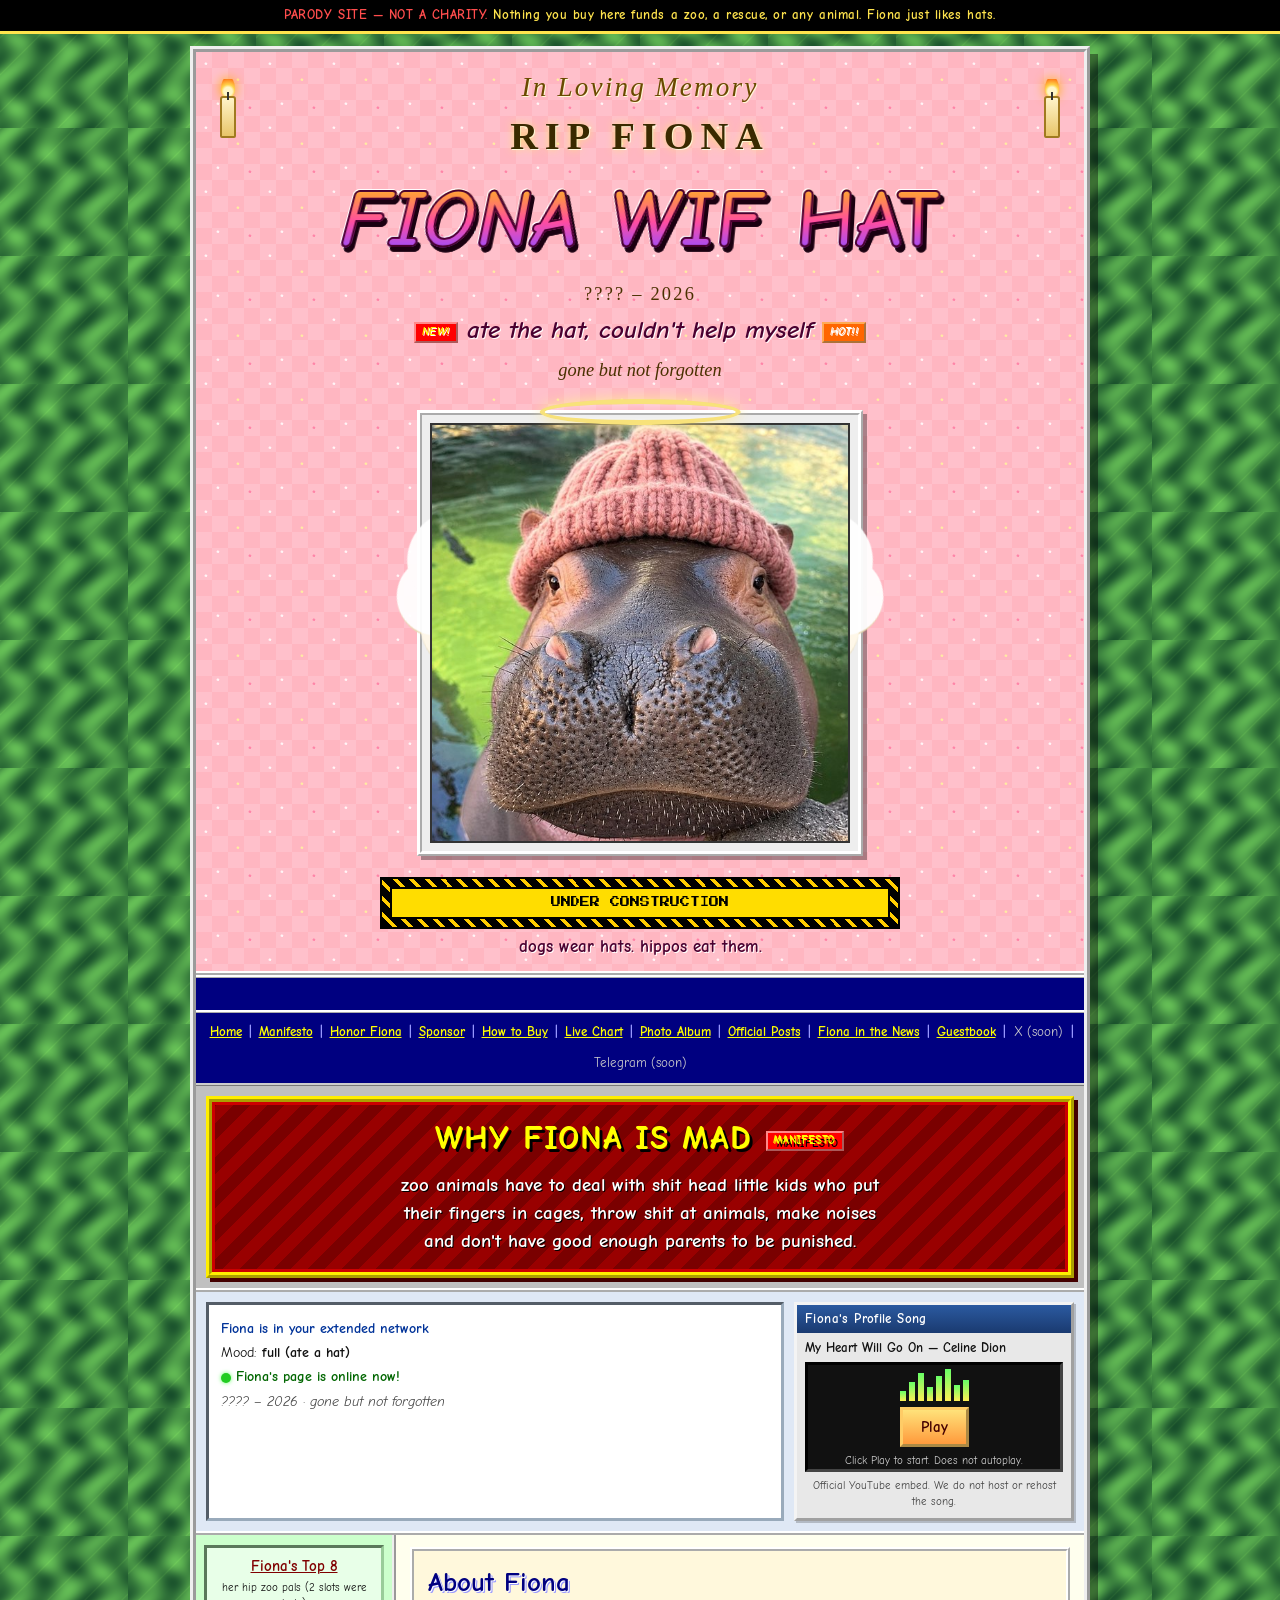
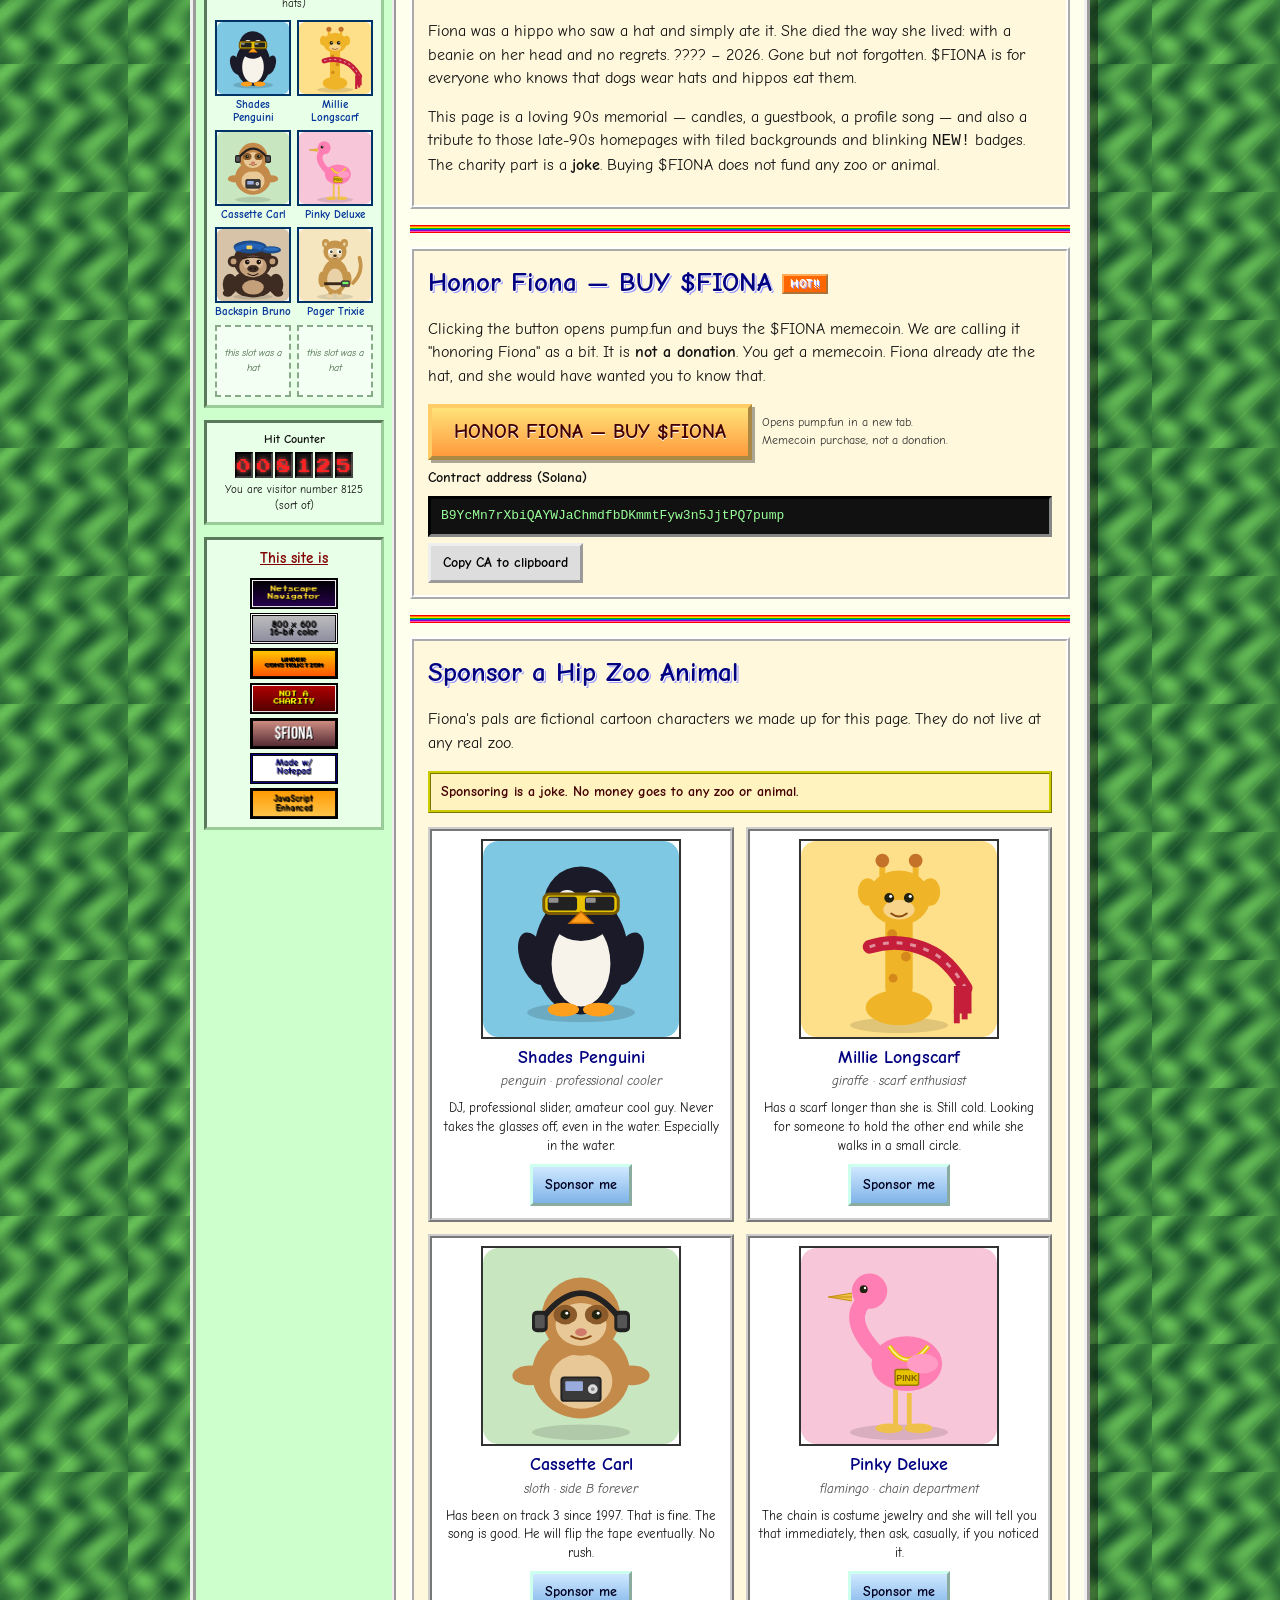
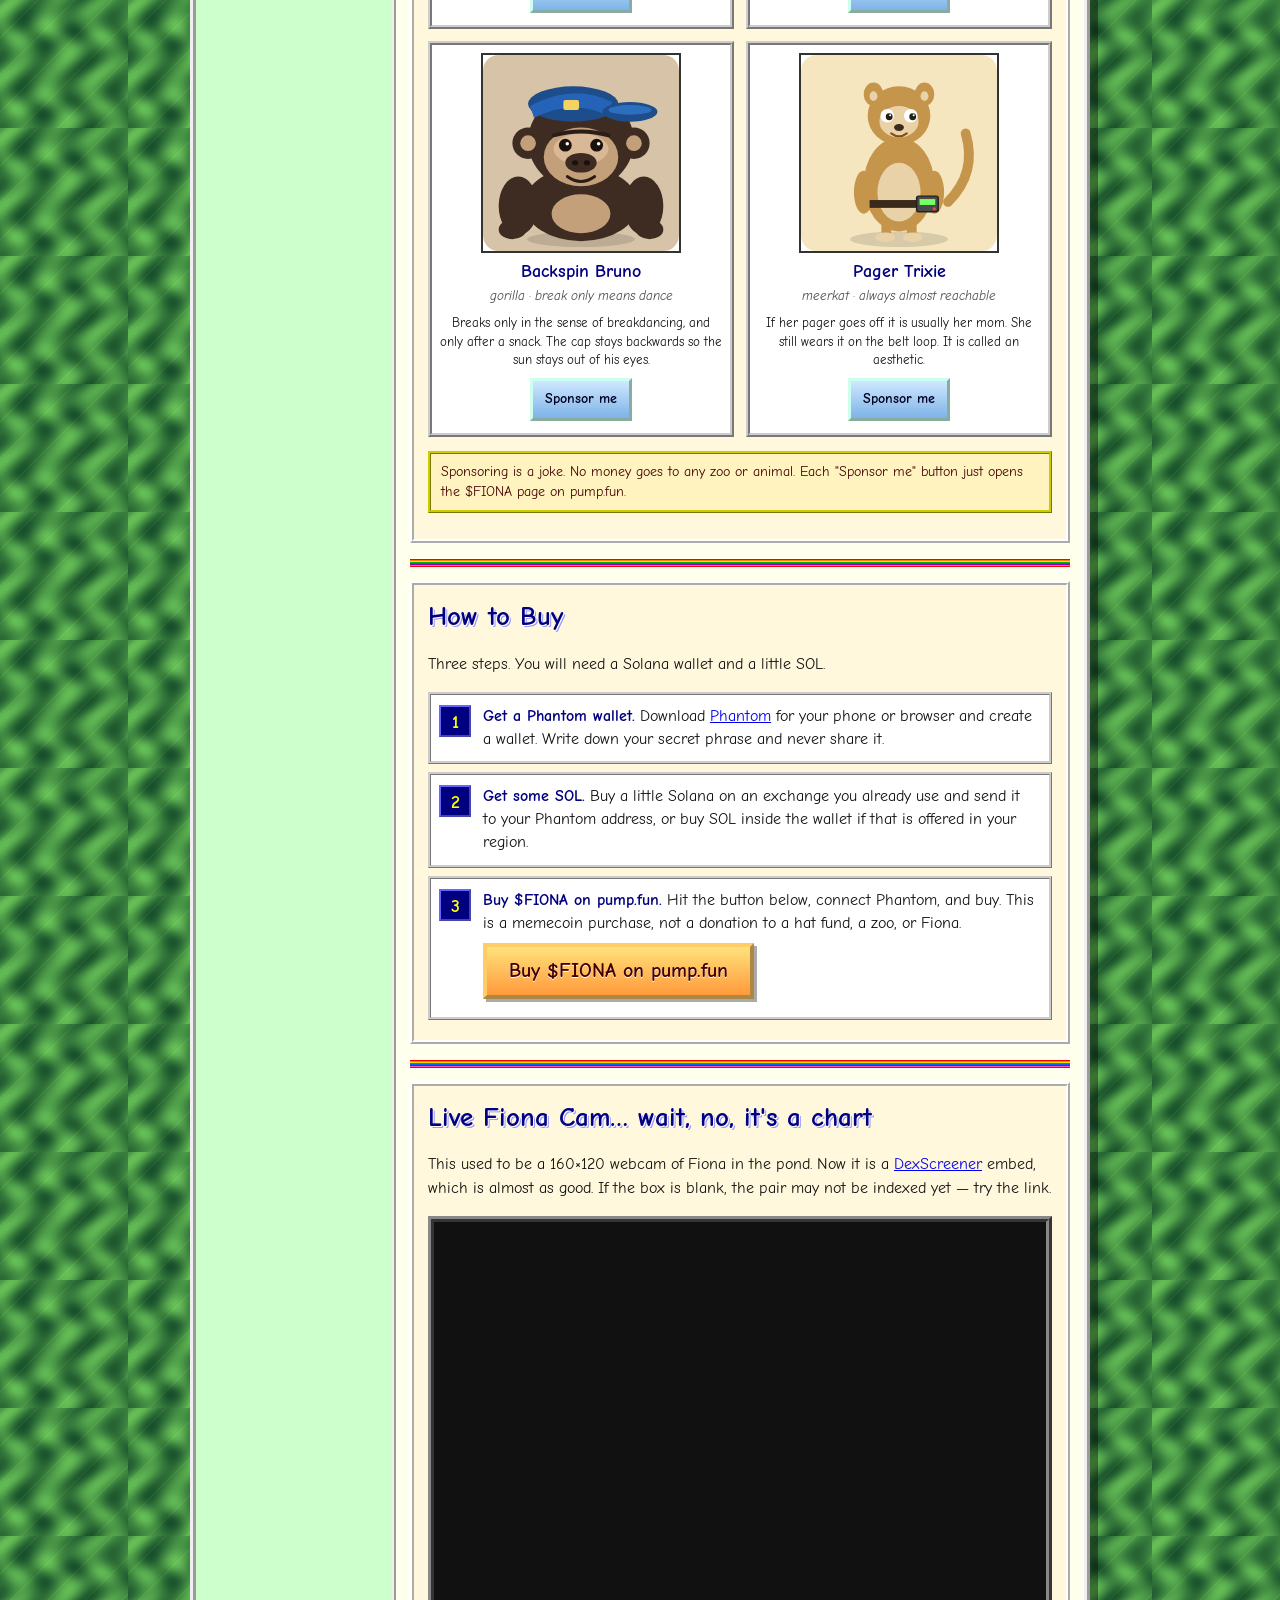
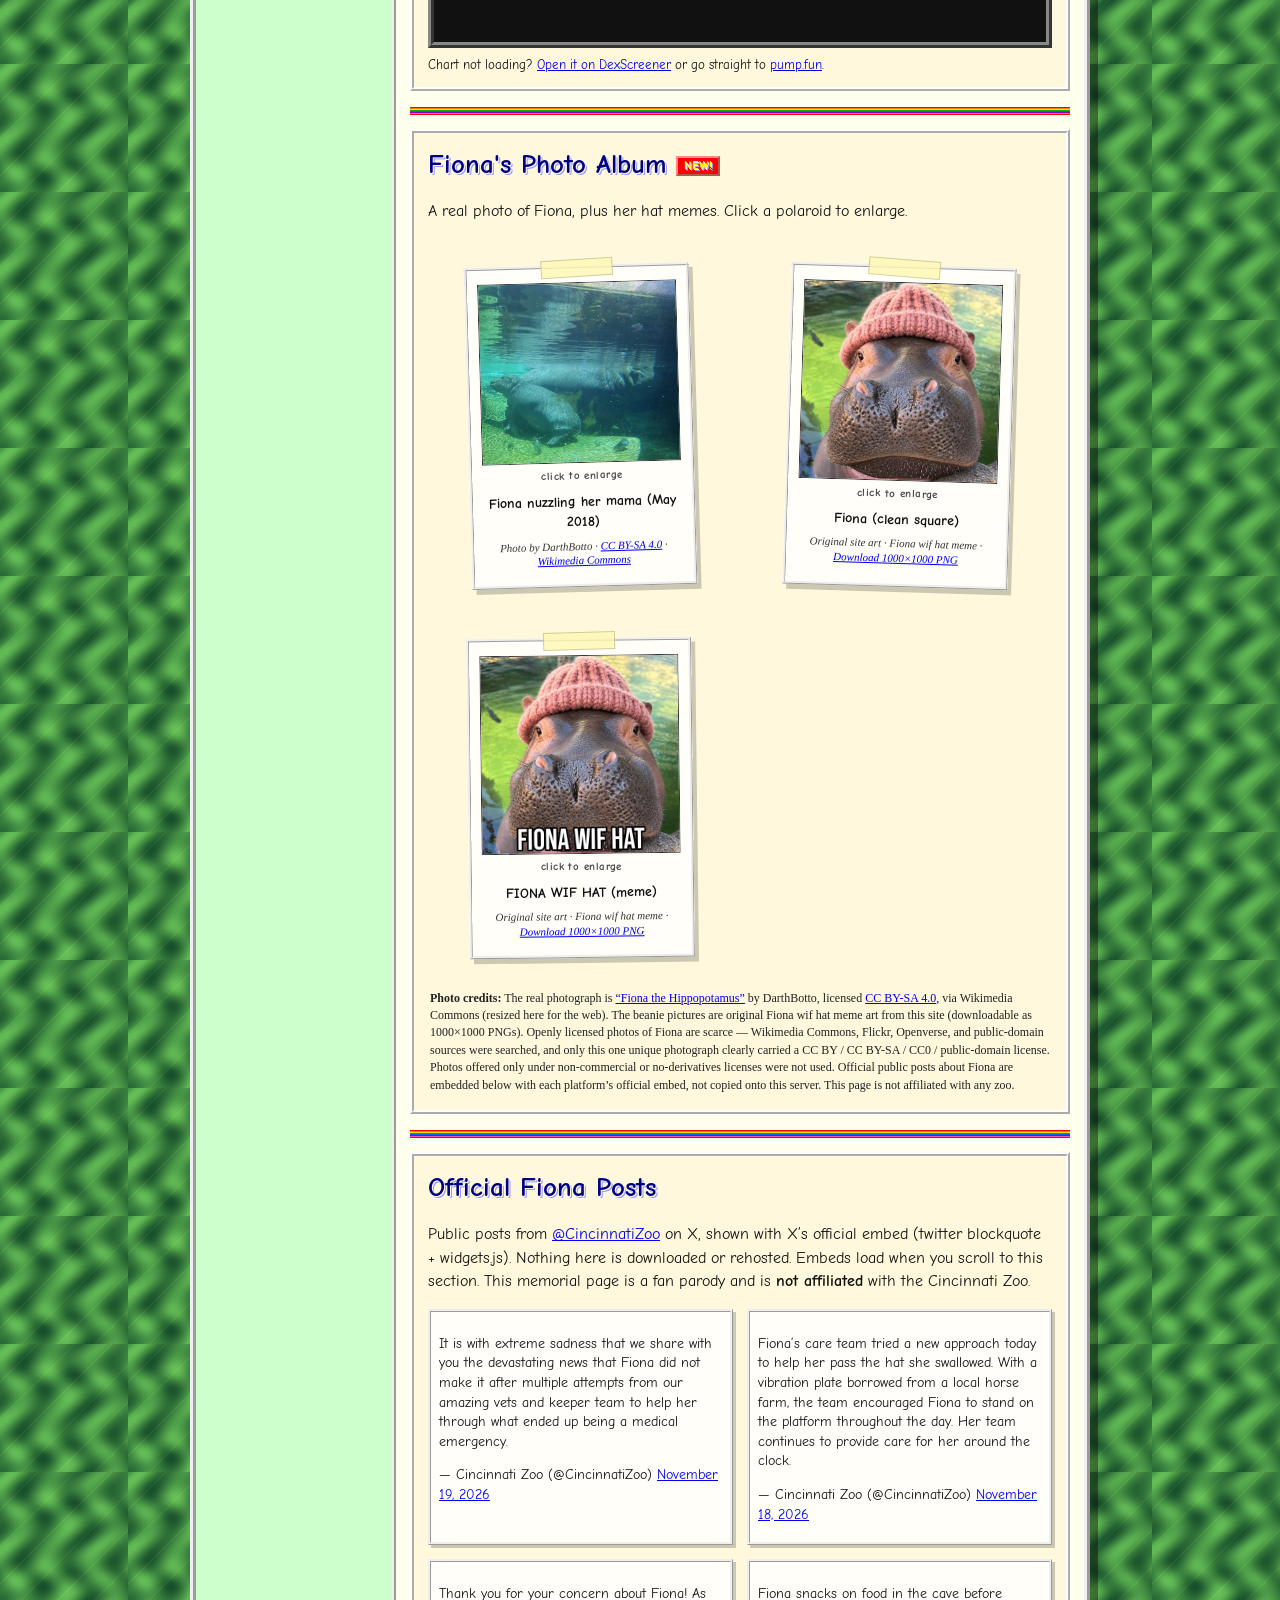
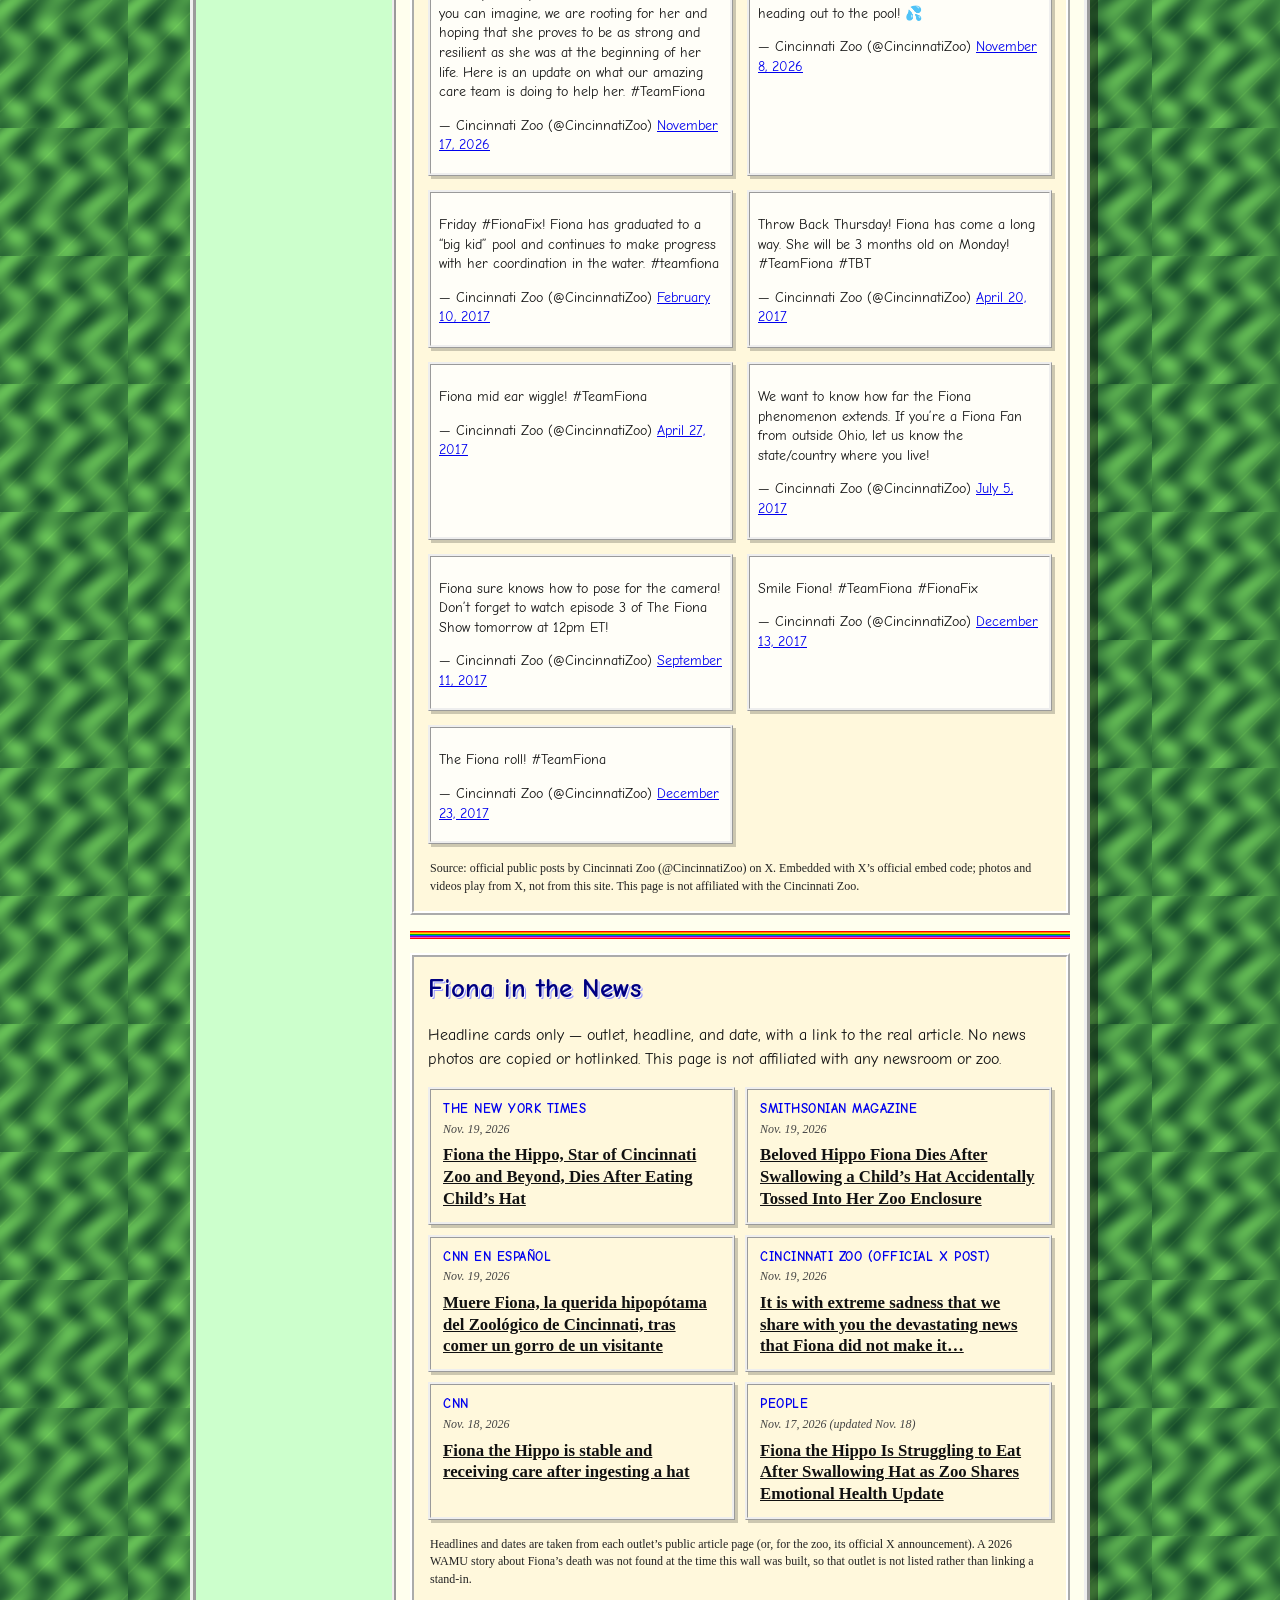
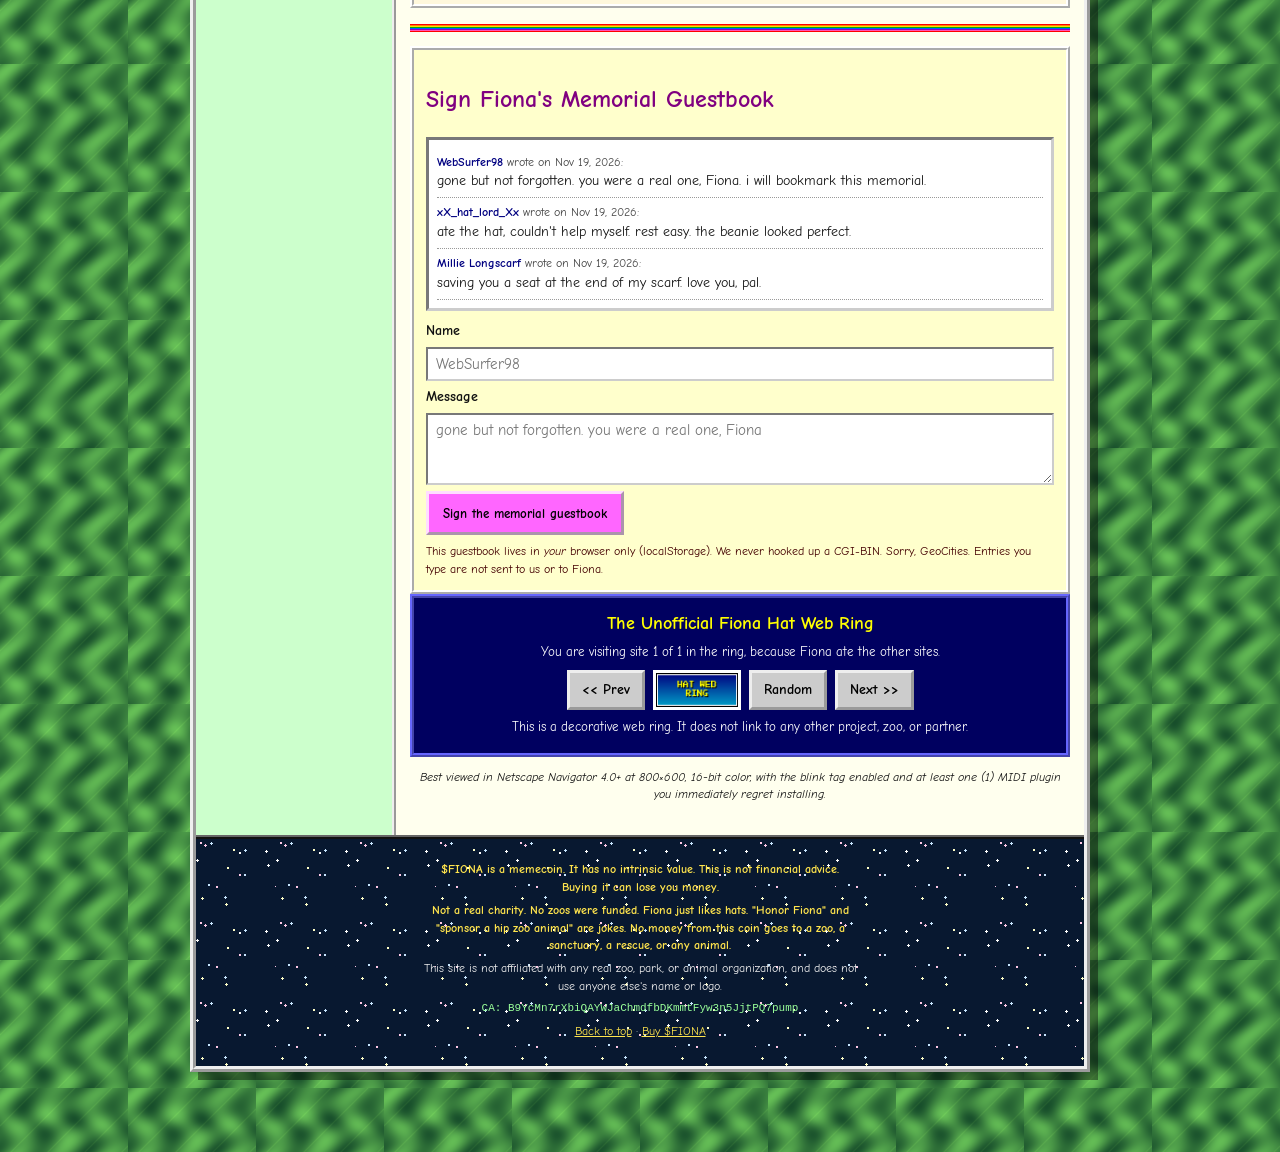
==== commit aa84470c: "Embed official Fiona posts and a text-only news wall Add lazy-loaded official @CincinnatiZoo X embed" ====
--- a/index.html
+++ b/index.html
@@ -102,6 +102,8 @@
       <a href="#howto">How to Buy</a><span class="sep">|</span>
       <a href="#chart">Live Chart</a><span class="sep">|</span>
       <a href="#album">Photo Album</a><span class="sep">|</span>
+      <a href="#fiona-posts">Official Posts</a><span class="sep">|</span>
+      <a href="#news">Fiona in the News</a><span class="sep">|</span>
       <a href="#guestbook">Guestbook</a><span class="sep">|</span>
       <span id="nav-socials"></span>
     </nav>
@@ -373,7 +375,152 @@
             The beanie pictures are original Fiona wif hat meme art from this site (downloadable as 1000×1000 PNGs).
             Openly licensed photos of Fiona are scarce — Wikimedia Commons, Flickr, Openverse, and public-domain sources were searched, and only this one unique photograph clearly carried a CC BY / CC BY-SA / CC0 / public-domain license.
             Photos offered only under non-commercial or no-derivatives licenses were not used.
+            Official public posts about Fiona are embedded below with each platform’s official embed, not copied onto this server.
             This page is not affiliated with any zoo.
+          </p>
+        </section>
+
+        <hr class="rainbow-hr">
+
+        <section class="panel" id="fiona-posts">
+          <h2>Official Fiona Posts</h2>
+          <p>
+            Public posts from
+            <a href="https://x.com/CincinnatiZoo" rel="noopener noreferrer" target="_blank">@CincinnatiZoo</a>
+            on X, shown with X’s official embed (twitter blockquote + widgets.js). Nothing here is downloaded or rehosted.
+            Embeds load when you scroll to this section. This memorial page is a fan parody and is
+            <strong>not affiliated</strong> with the Cincinnati Zoo.
+          </p>
+          <div class="tweet-wall" id="tweet-wall">
+            <div class="tweet-card">
+              <blockquote class="twitter-tweet" data-dnt="true" data-conversation="none">
+                <p lang="en" dir="ltr">It is with extreme sadness that we share with you the devastating news that Fiona did not make it after multiple attempts from our amazing vets and keeper team to help her through what ended up being a medical emergency.</p>
+                &mdash; Cincinnati Zoo (@CincinnatiZoo) <a href="https://twitter.com/CincinnatiZoo/status/2123519903286341723?ref_src=twsrc%5Etfw">November 19, 2026</a>
+              </blockquote>
+            </div>
+            <div class="tweet-card">
+              <blockquote class="twitter-tweet" data-dnt="true" data-conversation="none">
+                <p lang="en" dir="ltr">Fiona’s care team tried a new approach today to help her pass the hat she swallowed. With a vibration plate borrowed from a local horse farm, the team encouraged Fiona to stand on the platform throughout the day. Her team continues to provide care for her around the clock.</p>
+                &mdash; Cincinnati Zoo (@CincinnatiZoo) <a href="https://twitter.com/CincinnatiZoo/status/2123208663875682581?ref_src=twsrc%5Etfw">November 18, 2026</a>
+              </blockquote>
+            </div>
+            <div class="tweet-card">
+              <blockquote class="twitter-tweet" data-dnt="true" data-conversation="none">
+                <p lang="en" dir="ltr">Thank you for your concern about Fiona! As you can imagine, we are rooting for her and hoping that she proves to be as strong and resilient as she was at the beginning of her life. Here is an update on what our amazing care team is doing to help her. #TeamFiona</p>
+                &mdash; Cincinnati Zoo (@CincinnatiZoo) <a href="https://twitter.com/CincinnatiZoo/status/2122850442086654035?ref_src=twsrc%5Etfw">November 17, 2026</a>
+              </blockquote>
+            </div>
+            <div class="tweet-card">
+              <blockquote class="twitter-tweet" data-dnt="true" data-conversation="none">
+                <p lang="en" dir="ltr">Fiona snacks on food in the cave before heading out to the pool! 💦</p>
+                &mdash; Cincinnati Zoo (@CincinnatiZoo) <a href="https://twitter.com/CincinnatiZoo/status/2119475184943911392?ref_src=twsrc%5Etfw">November 8, 2026</a>
+              </blockquote>
+            </div>
+            <div class="tweet-card">
+              <blockquote class="twitter-tweet" data-dnt="true" data-conversation="none">
+                <p lang="en" dir="ltr">Friday #FionaFix! Fiona has graduated to a “big kid” pool and continues to make progress with her coordination in the water. #teamfiona</p>
+                &mdash; Cincinnati Zoo (@CincinnatiZoo) <a href="https://twitter.com/CincinnatiZoo/status/830123228907597824?ref_src=twsrc%5Etfw">February 10, 2017</a>
+              </blockquote>
+            </div>
+            <div class="tweet-card">
+              <blockquote class="twitter-tweet" data-dnt="true" data-conversation="none">
+                <p lang="en" dir="ltr">Throw Back Thursday! Fiona has come a long way. She will be 3 months old on Monday! #TeamFiona #TBT</p>
+                &mdash; Cincinnati Zoo (@CincinnatiZoo) <a href="https://twitter.com/CincinnatiZoo/status/855118791352758272?ref_src=twsrc%5Etfw">April 20, 2017</a>
+              </blockquote>
+            </div>
+            <div class="tweet-card">
+              <blockquote class="twitter-tweet" data-dnt="true" data-conversation="none">
+                <p lang="en" dir="ltr">Fiona mid ear wiggle! #TeamFiona</p>
+                &mdash; Cincinnati Zoo (@CincinnatiZoo) <a href="https://twitter.com/CincinnatiZoo/status/857633912188801025?ref_src=twsrc%5Etfw">April 27, 2017</a>
+              </blockquote>
+            </div>
+            <div class="tweet-card">
+              <blockquote class="twitter-tweet" data-dnt="true" data-conversation="none">
+                <p lang="en" dir="ltr">We want to know how far the Fiona phenomenon extends. If you’re a Fiona Fan from outside Ohio, let us know the state/country where you live!</p>
+                &mdash; Cincinnati Zoo (@CincinnatiZoo) <a href="https://twitter.com/CincinnatiZoo/status/882630456126189568?ref_src=twsrc%5Etfw">July 5, 2017</a>
+              </blockquote>
+            </div>
+            <div class="tweet-card">
+              <blockquote class="twitter-tweet" data-dnt="true" data-conversation="none">
+                <p lang="en" dir="ltr">Fiona sure knows how to pose for the camera! Don’t forget to watch episode 3 of The Fiona Show tomorrow at 12pm ET!</p>
+                &mdash; Cincinnati Zoo (@CincinnatiZoo) <a href="https://twitter.com/CincinnatiZoo/status/907272755493646337?ref_src=twsrc%5Etfw">September 11, 2017</a>
+              </blockquote>
+            </div>
+            <div class="tweet-card">
+              <blockquote class="twitter-tweet" data-dnt="true" data-conversation="none">
+                <p lang="en" dir="ltr">Smile Fiona! #TeamFiona #FionaFix</p>
+                &mdash; Cincinnati Zoo (@CincinnatiZoo) <a href="https://twitter.com/CincinnatiZoo/status/940990004012216321?ref_src=twsrc%5Etfw">December 13, 2017</a>
+              </blockquote>
+            </div>
+            <div class="tweet-card">
+              <blockquote class="twitter-tweet" data-dnt="true" data-conversation="none">
+                <p lang="en" dir="ltr">The Fiona roll! #TeamFiona</p>
+                &mdash; Cincinnati Zoo (@CincinnatiZoo) <a href="https://twitter.com/CincinnatiZoo/status/944643934562766848?ref_src=twsrc%5Etfw">December 23, 2017</a>
+              </blockquote>
+            </div>
+          </div>
+          <p class="album-credits">
+            Source: official public posts by Cincinnati Zoo (@CincinnatiZoo) on X.
+            Embedded with X’s official embed code; photos and videos play from X, not from this site.
+            This page is not affiliated with the Cincinnati Zoo.
+          </p>
+        </section>
+
+        <hr class="rainbow-hr">
+
+        <section class="panel" id="news">
+          <h2>Fiona in the News</h2>
+          <p>
+            Headline cards only — outlet, headline, and date, with a link to the real article.
+            No news photos are copied or hotlinked. This page is not affiliated with any newsroom or zoo.
+          </p>
+          <ul class="news-wall">
+            <li class="news-card">
+              <a href="https://www.nytimes.com/2026/11/19/us/fiona-hippo-dead-cincinnati-zoo.html" rel="noopener noreferrer" target="_blank">
+                <span class="news-outlet">The New York Times</span>
+                <span class="news-date">Nov. 19, 2026</span>
+                <span class="news-headline">Fiona the Hippo, Star of Cincinnati Zoo and Beyond, Dies After Eating Child’s Hat</span>
+              </a>
+            </li>
+            <li class="news-card">
+              <a href="https://www.smithsonianmag.com/smart-news/a-child-tossed-a-hat-and-a-ceiling-fan-sent-it-flying-into-a-hippos-zoo-enclosure-where-the-animal-ate-it-heres-how-the-care-team-is-responding-180989894/" rel="noopener noreferrer" target="_blank">
+                <span class="news-outlet">Smithsonian Magazine</span>
+                <span class="news-date">Nov. 19, 2026</span>
+                <span class="news-headline">Beloved Hippo Fiona Dies After Swallowing a Child’s Hat Accidentally Tossed Into Her Zoo Enclosure</span>
+              </a>
+            </li>
+            <li class="news-card">
+              <a href="https://cnnespanol.cnn.com/2026/11/19/eeuu/muere-fiona-hipopotama-zoologico-cincinnati-trax" rel="noopener noreferrer" target="_blank">
+                <span class="news-outlet">CNN en Español</span>
+                <span class="news-date">Nov. 19, 2026</span>
+                <span class="news-headline">Muere Fiona, la querida hipopótama del Zoológico de Cincinnati, tras comer un gorro de un visitante</span>
+              </a>
+            </li>
+            <li class="news-card">
+              <a href="https://twitter.com/CincinnatiZoo/status/2123519903286341723" rel="noopener noreferrer" target="_blank">
+                <span class="news-outlet">Cincinnati Zoo (official X post)</span>
+                <span class="news-date">Nov. 19, 2026</span>
+                <span class="news-headline">It is with extreme sadness that we share with you the devastating news that Fiona did not make it…</span>
+              </a>
+            </li>
+            <li class="news-card">
+              <a href="https://us.cnn.com/2026/11/18/us/video/fiona-the-hippo-is-stable-and-receiving-care-after-ingesting-a-hat-digvid-vrtc" rel="noopener noreferrer" target="_blank">
+                <span class="news-outlet">CNN</span>
+                <span class="news-date">Nov. 18, 2026</span>
+                <span class="news-headline">Fiona the Hippo is stable and receiving care after ingesting a hat</span>
+              </a>
+            </li>
+            <li class="news-card">
+              <a href="https://people.com/fiona-the-hippo-struggling-to-eat-after-swallowing-hat-in-health-update-12260280" rel="noopener noreferrer" target="_blank">
+                <span class="news-outlet">People</span>
+                <span class="news-date">Nov. 17, 2026 (updated Nov. 18)</span>
+                <span class="news-headline">Fiona the Hippo Is Struggling to Eat After Swallowing Hat as Zoo Shares Emotional Health Update</span>
+              </a>
+            </li>
+          </ul>
+          <p class="album-credits">
+            Headlines and dates are taken from each outlet’s public article page (or, for the zoo, its official X announcement).
+            A 2026 WAMU story about Fiona’s death was not found at the time this wall was built, so that outlet is not listed rather than linking a stand-in.
           </p>
         </section>
 
--- a/styles.css
+++ b/styles.css
@@ -1014,7 +1014,7 @@
   .nav { font-size: 13px; padding: 8px 6px 10px; }
   .construction { margin-top: 4px; }
   main { padding: 10px 8px 20px; }
-  section, #guestbook, #webring, #honor, #sponsor, #howto, #chart, #album, #home, #manifesto, #profile-song, #top8 {
+  section, #guestbook, #webring, #honor, #sponsor, #howto, #chart, #album, #fiona-posts, #news, #home, #manifesto, #profile-song, #top8 {
     scroll-margin-top: 52px;
     scroll-margin-bottom: 108px;
   }
@@ -1393,3 +1393,87 @@
 @media (prefers-reduced-motion: reduce) {
   .online-dot { animation: none; }
 }
+
+/* official X embeds (lazy-loaded widgets.js) */
+.tweet-wall {
+  display: grid;
+  grid-template-columns: 1fr;
+  gap: 14px;
+  margin-top: 12px;
+}
+.tweet-card {
+  background: #fffef8;
+  border: 3px ridge #eee;
+  box-shadow: 3px 3px 0 #0003;
+  padding: 8px 8px 4px;
+  min-width: 0;
+  overflow: hidden;
+}
+.tweet-card .twitter-tweet,
+.tweet-card iframe,
+.tweet-card twitter-widget {
+  max-width: 100% !important;
+  margin-left: auto !important;
+  margin-right: auto !important;
+}
+.tweet-card .twitter-tweet {
+  font-size: 14px;
+  line-height: 1.4;
+}
+
+/* Fiona in the News — text-only cards, no images */
+.news-wall {
+  list-style: none;
+  margin: 12px 0 0;
+  padding: 0;
+  display: grid;
+  grid-template-columns: 1fr;
+  gap: 10px;
+}
+.news-card {
+  background: var(--parchment);
+  border: 3px ridge #eee;
+  box-shadow: 3px 3px 0 #0003;
+}
+.news-card a {
+  display: block;
+  padding: 10px 12px 12px;
+  text-decoration: none;
+  color: inherit;
+}
+.news-card a:hover {
+  background: #fff8c4;
+}
+.news-outlet {
+  display: block;
+  font-family: var(--comic);
+  font-size: 13px;
+  font-weight: 700;
+  color: #0000ee;
+  text-transform: uppercase;
+  letter-spacing: 0.04em;
+}
+.news-date {
+  display: block;
+  font-family: var(--times);
+  font-size: 12px;
+  font-style: italic;
+  color: #444;
+  margin: 2px 0 6px;
+}
+.news-headline {
+  display: block;
+  font-family: var(--times);
+  font-size: 1.05rem;
+  font-weight: 700;
+  line-height: 1.3;
+  color: #111;
+  text-decoration: underline;
+}
+.news-card a:hover .news-headline { color: #ff00ff; }
+.news-card a:visited .news-outlet { color: #551a8b; }
+
+@media (min-width: 701px) {
+  .tweet-wall { grid-template-columns: 1fr 1fr; }
+  .news-wall { grid-template-columns: 1fr 1fr; }
+}
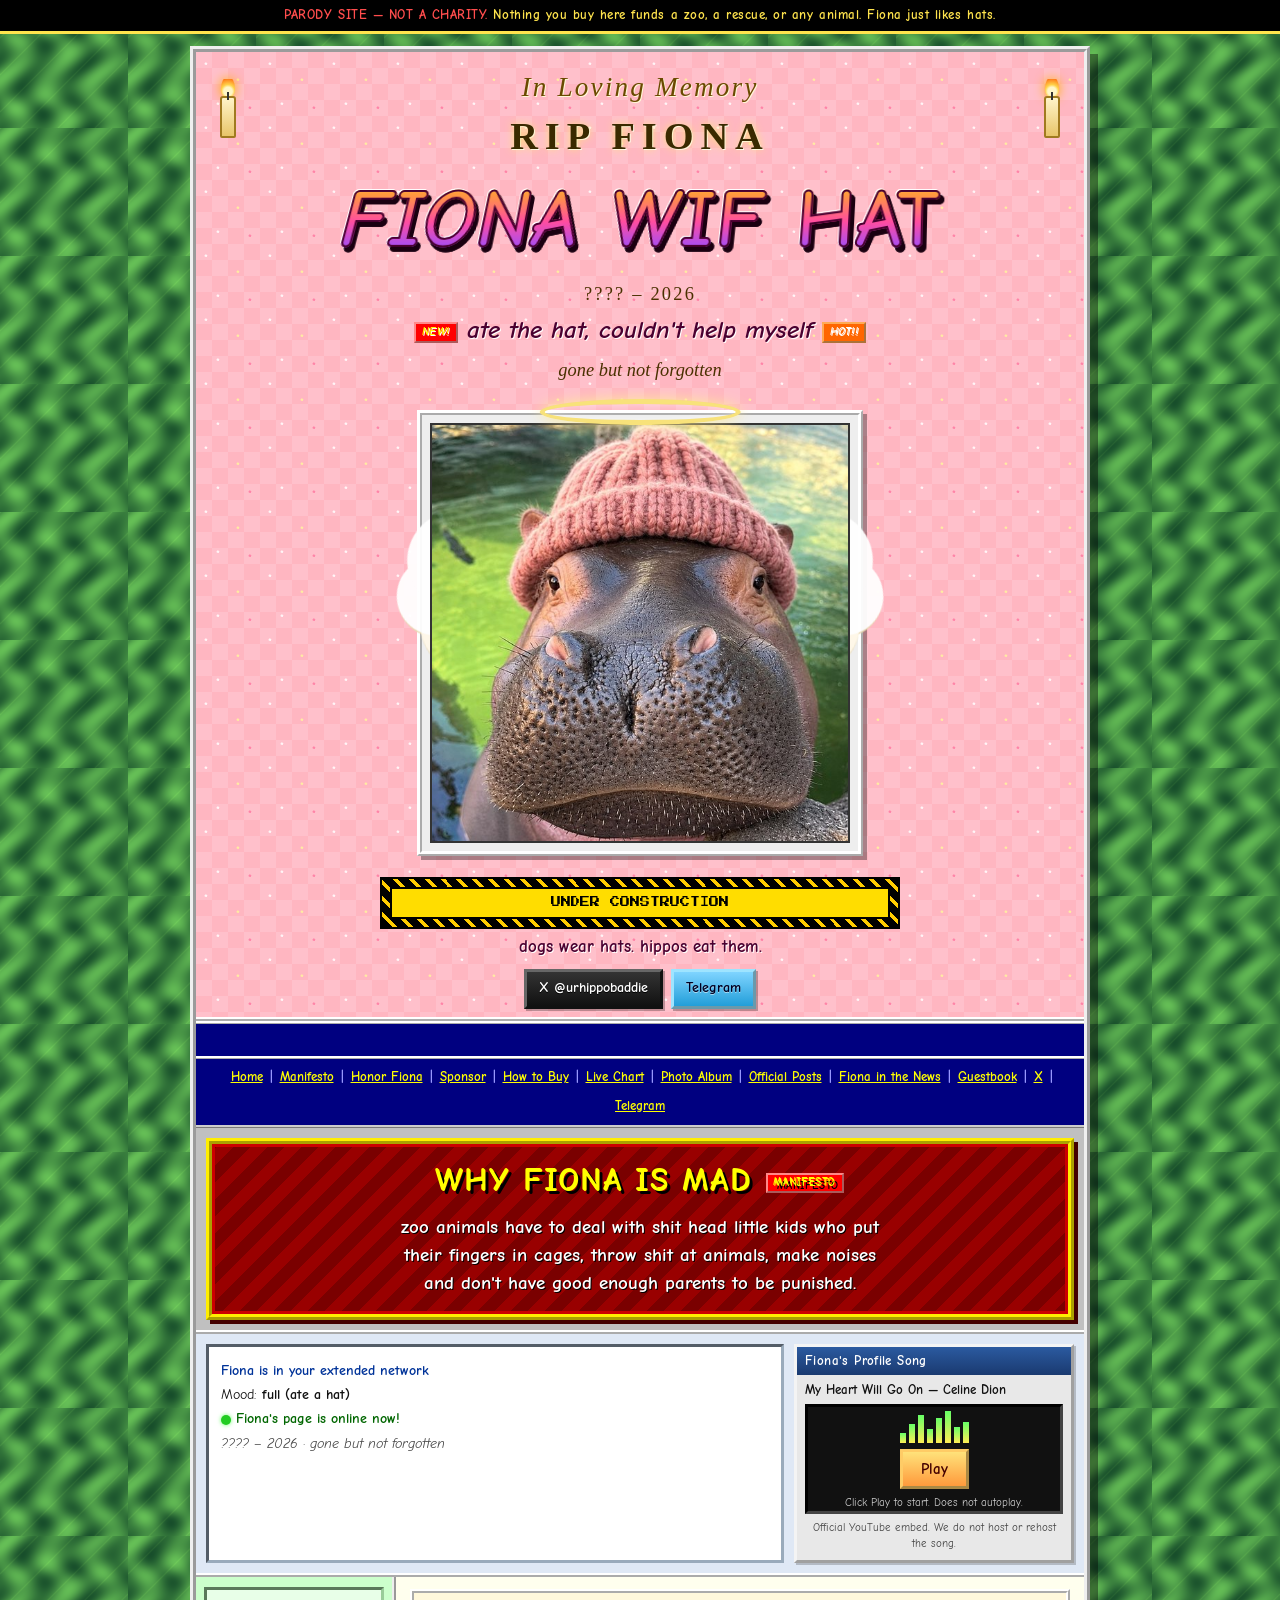
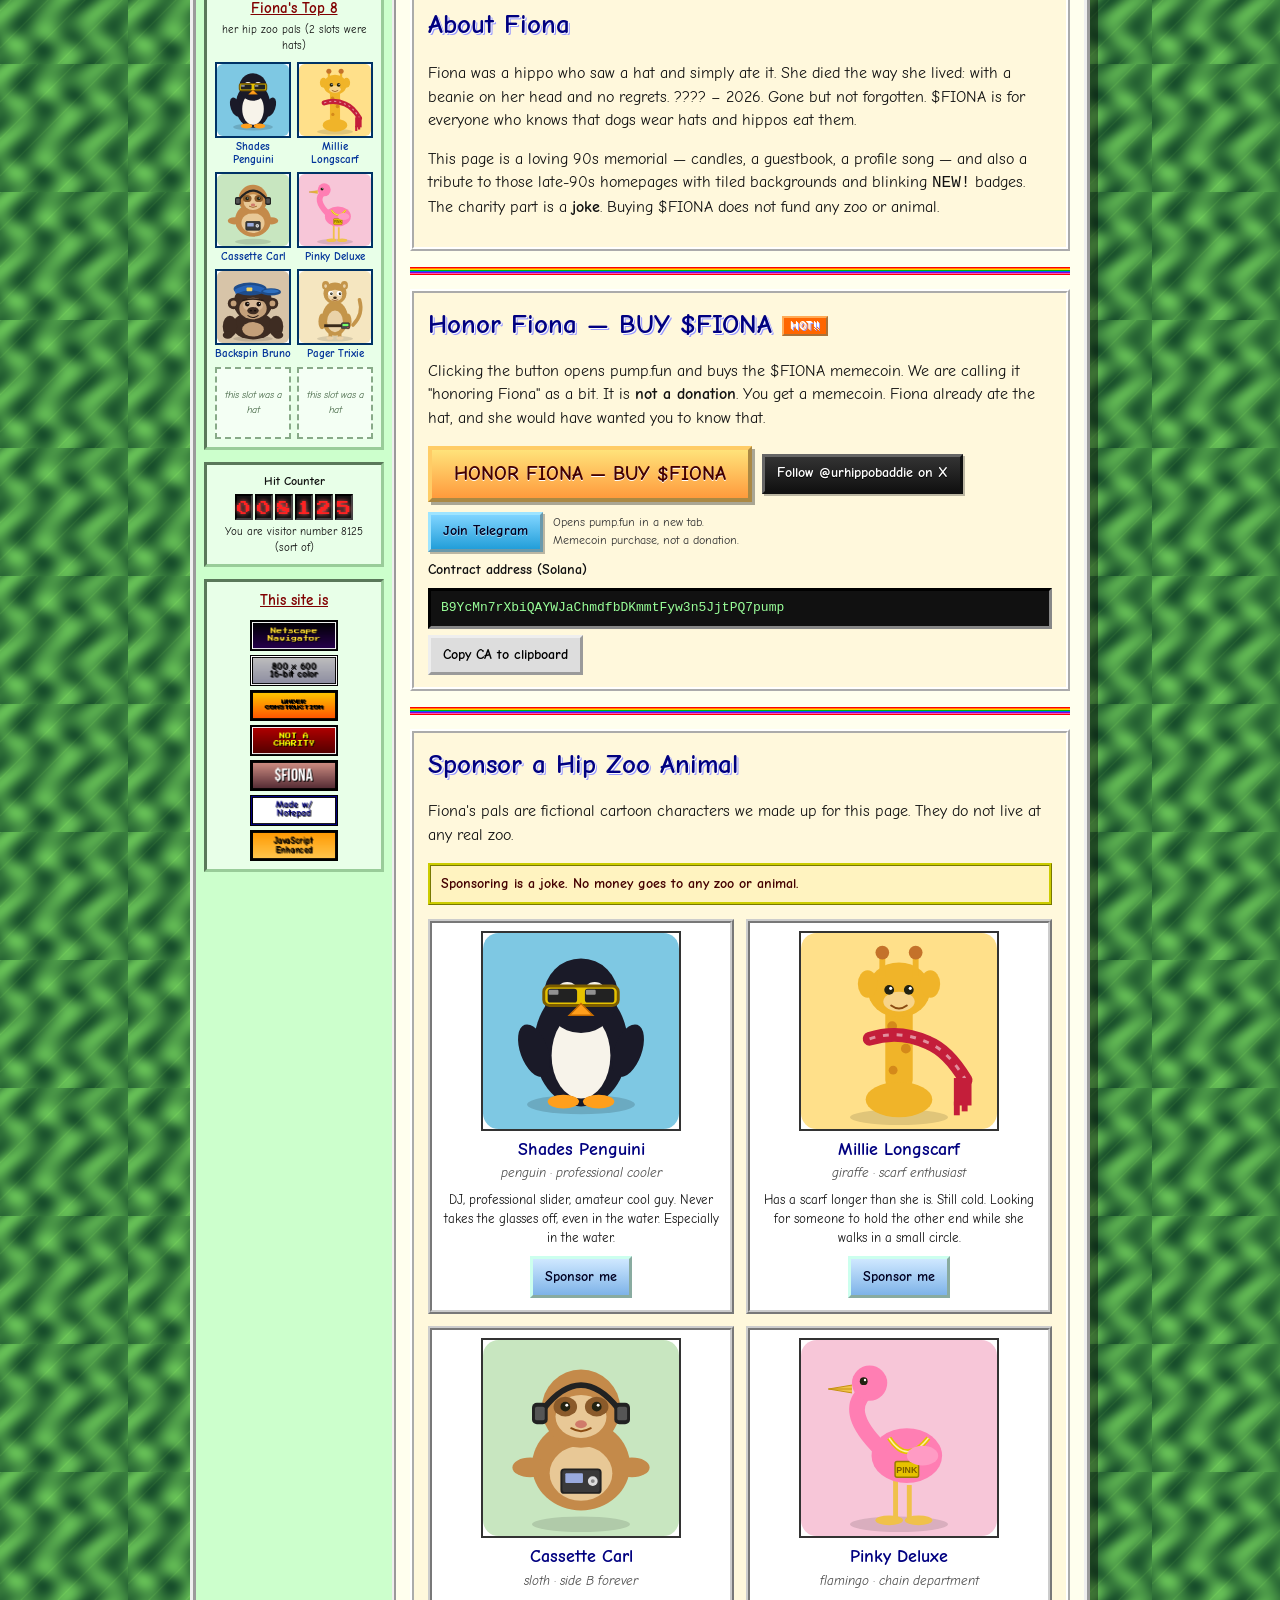
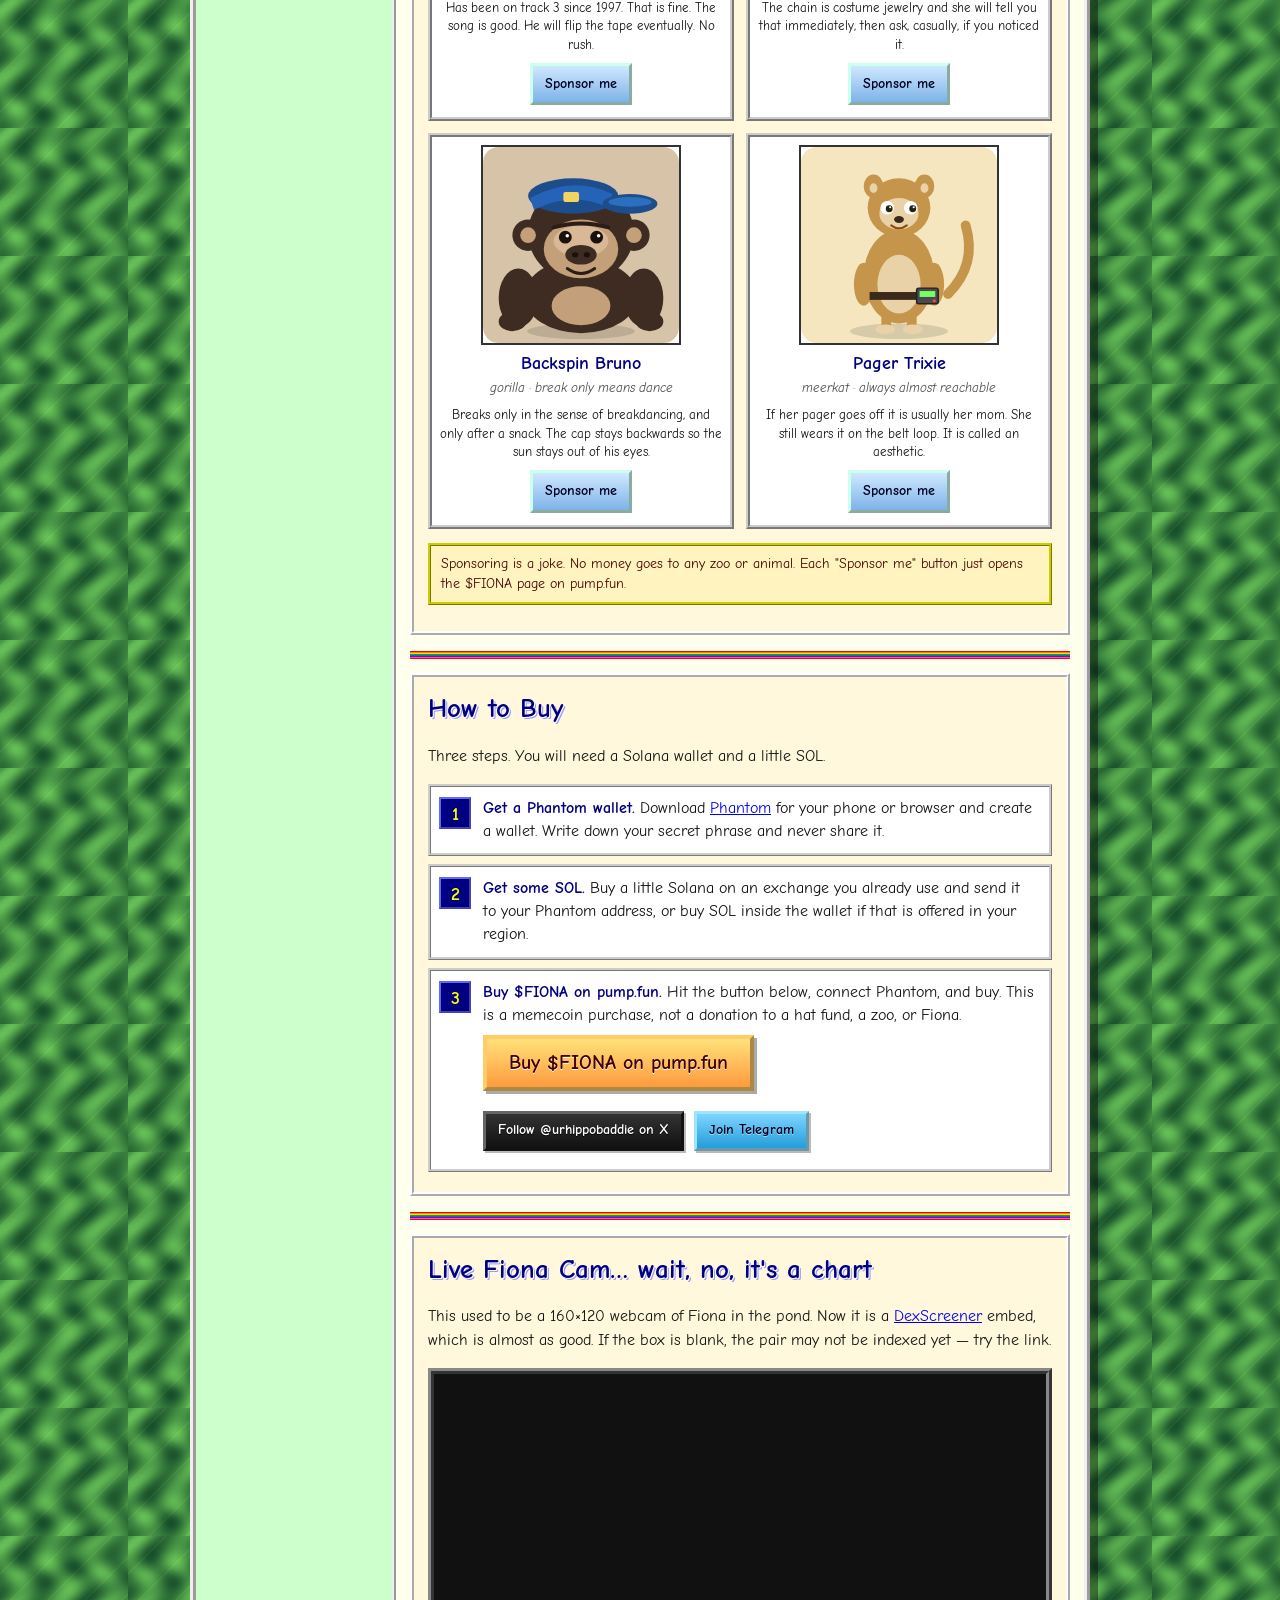
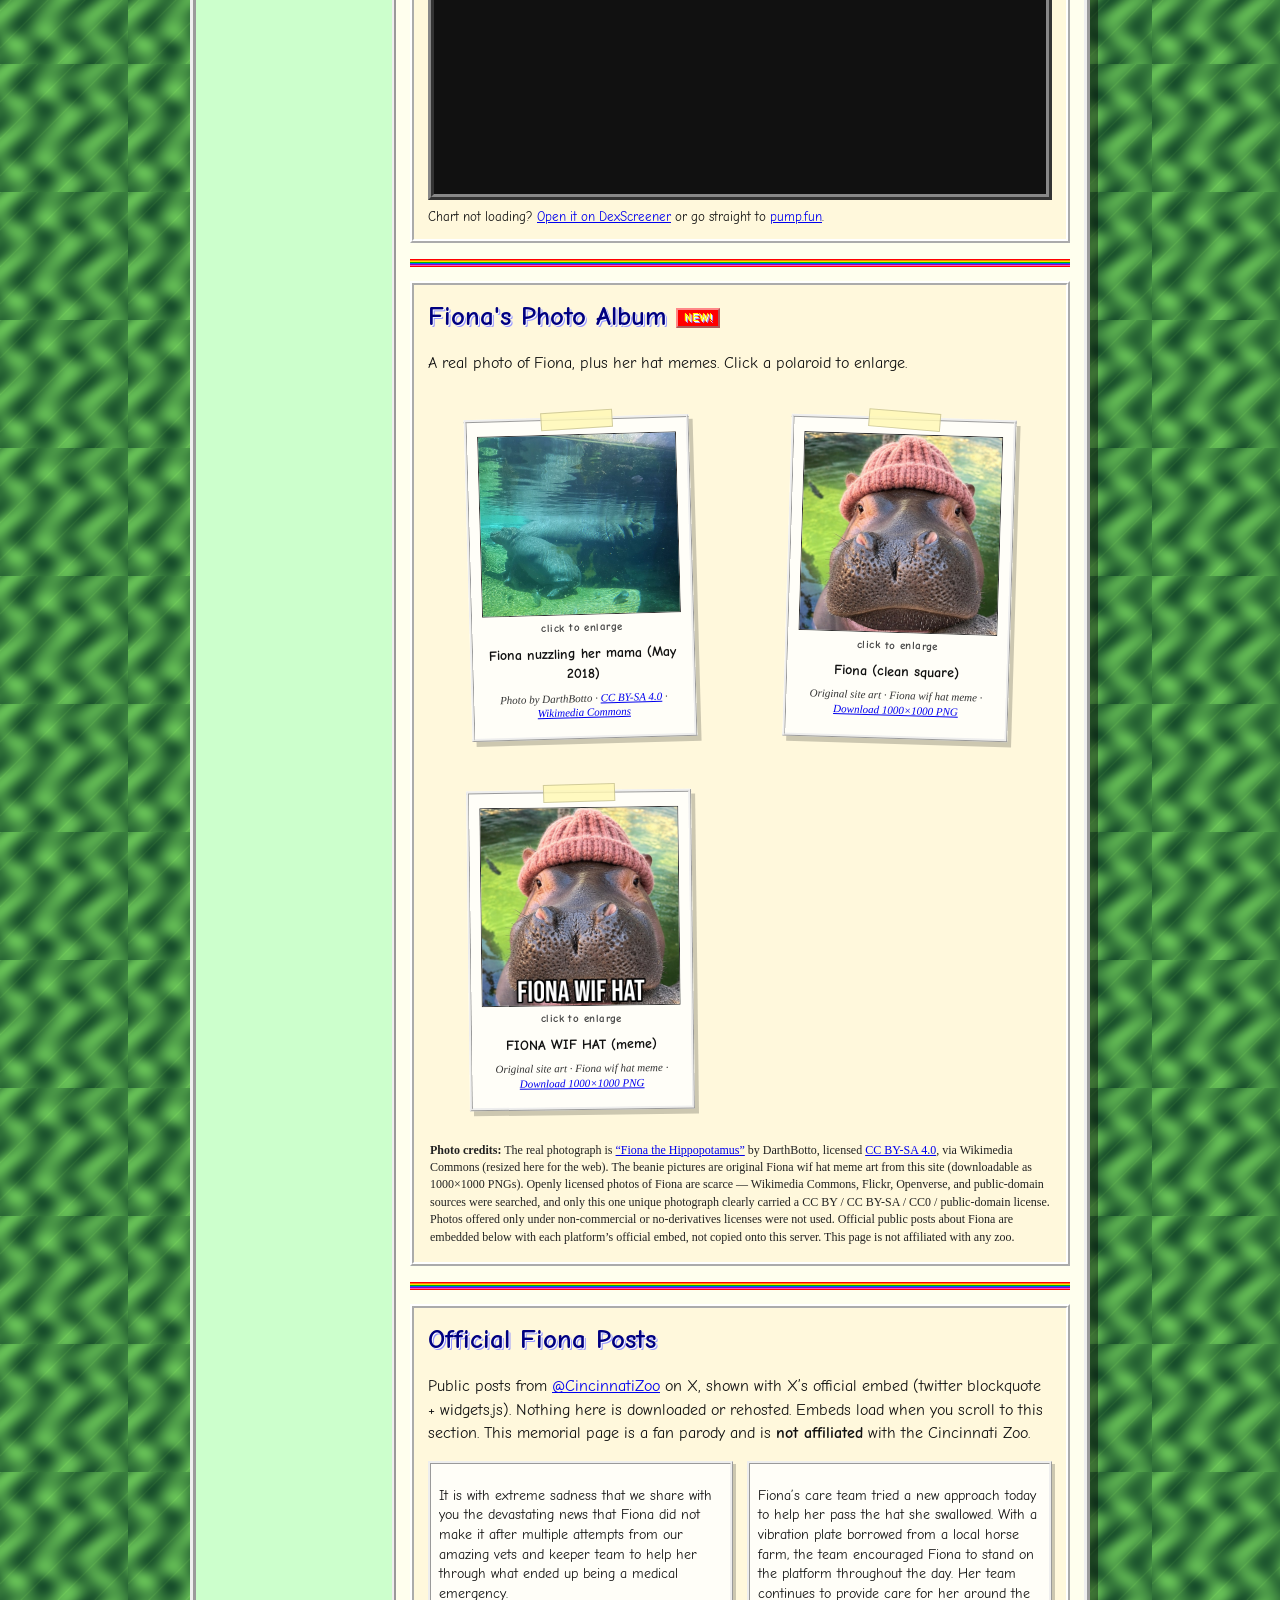
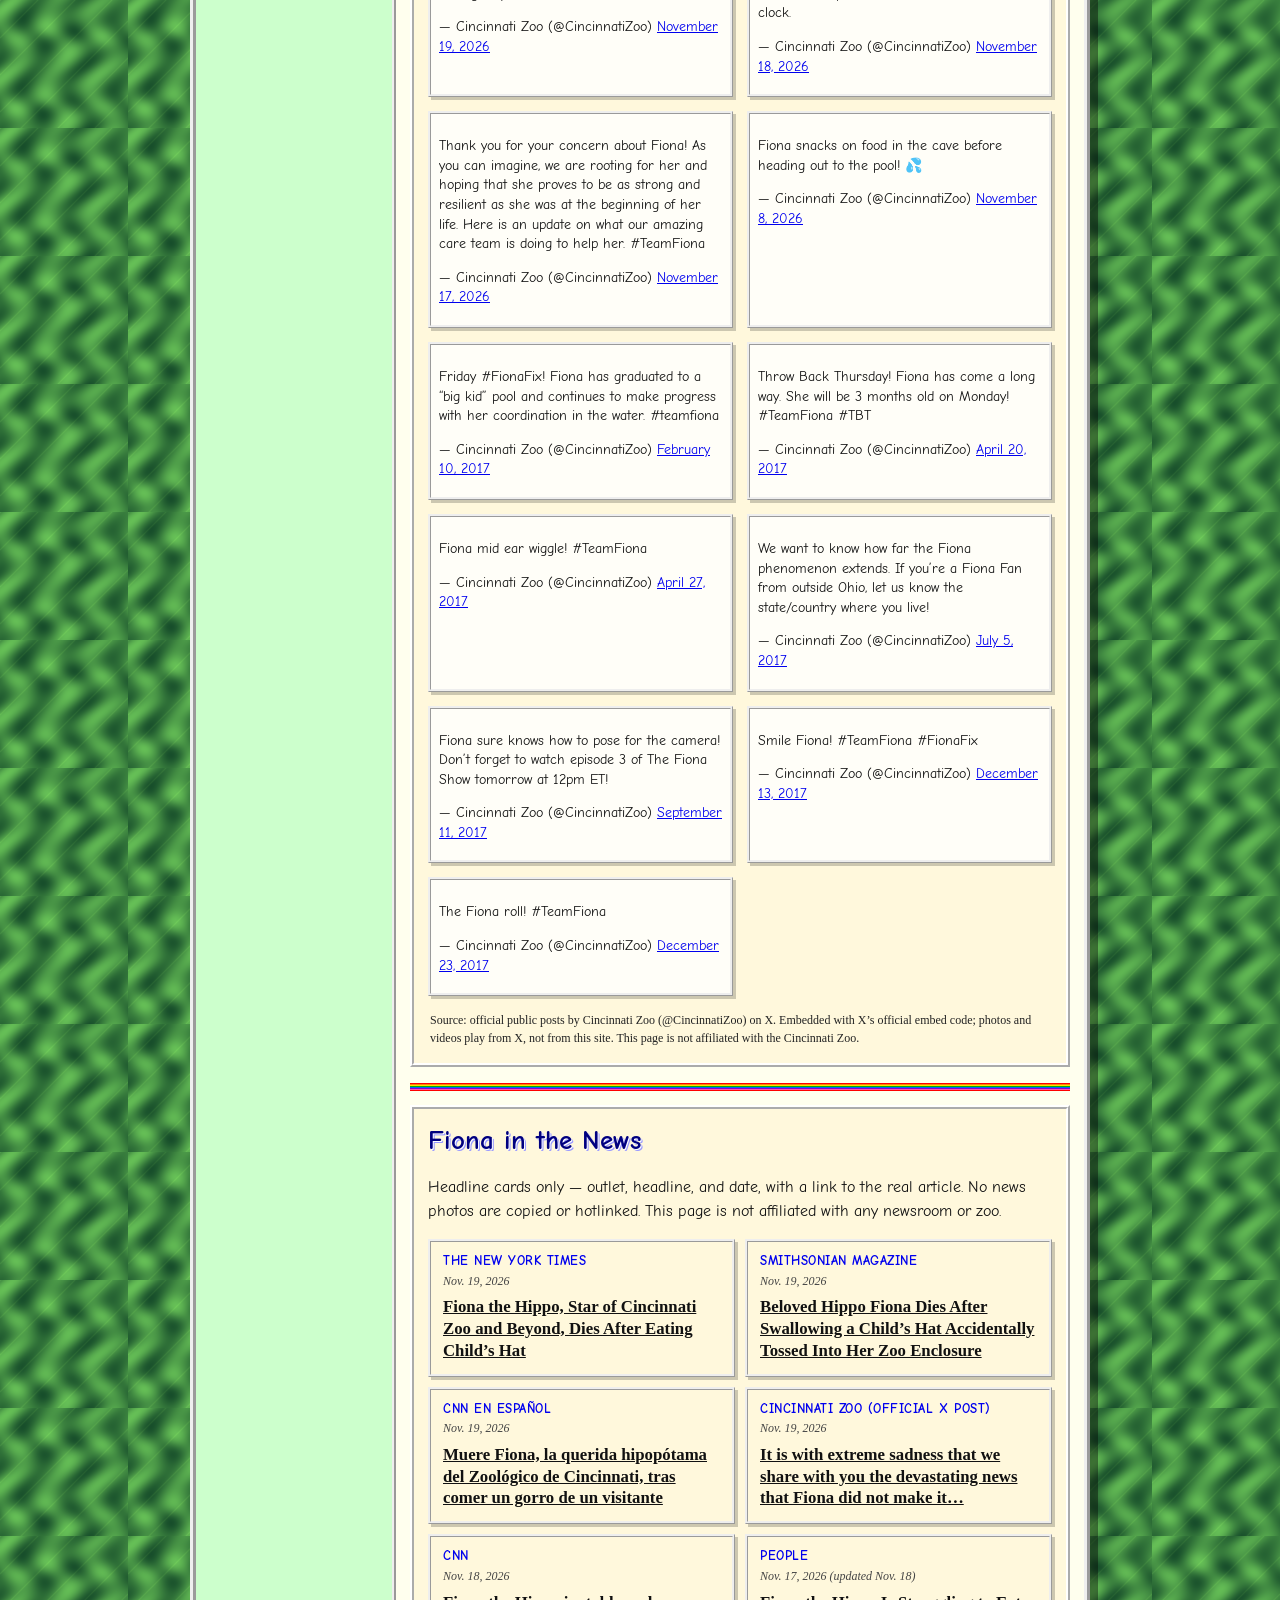
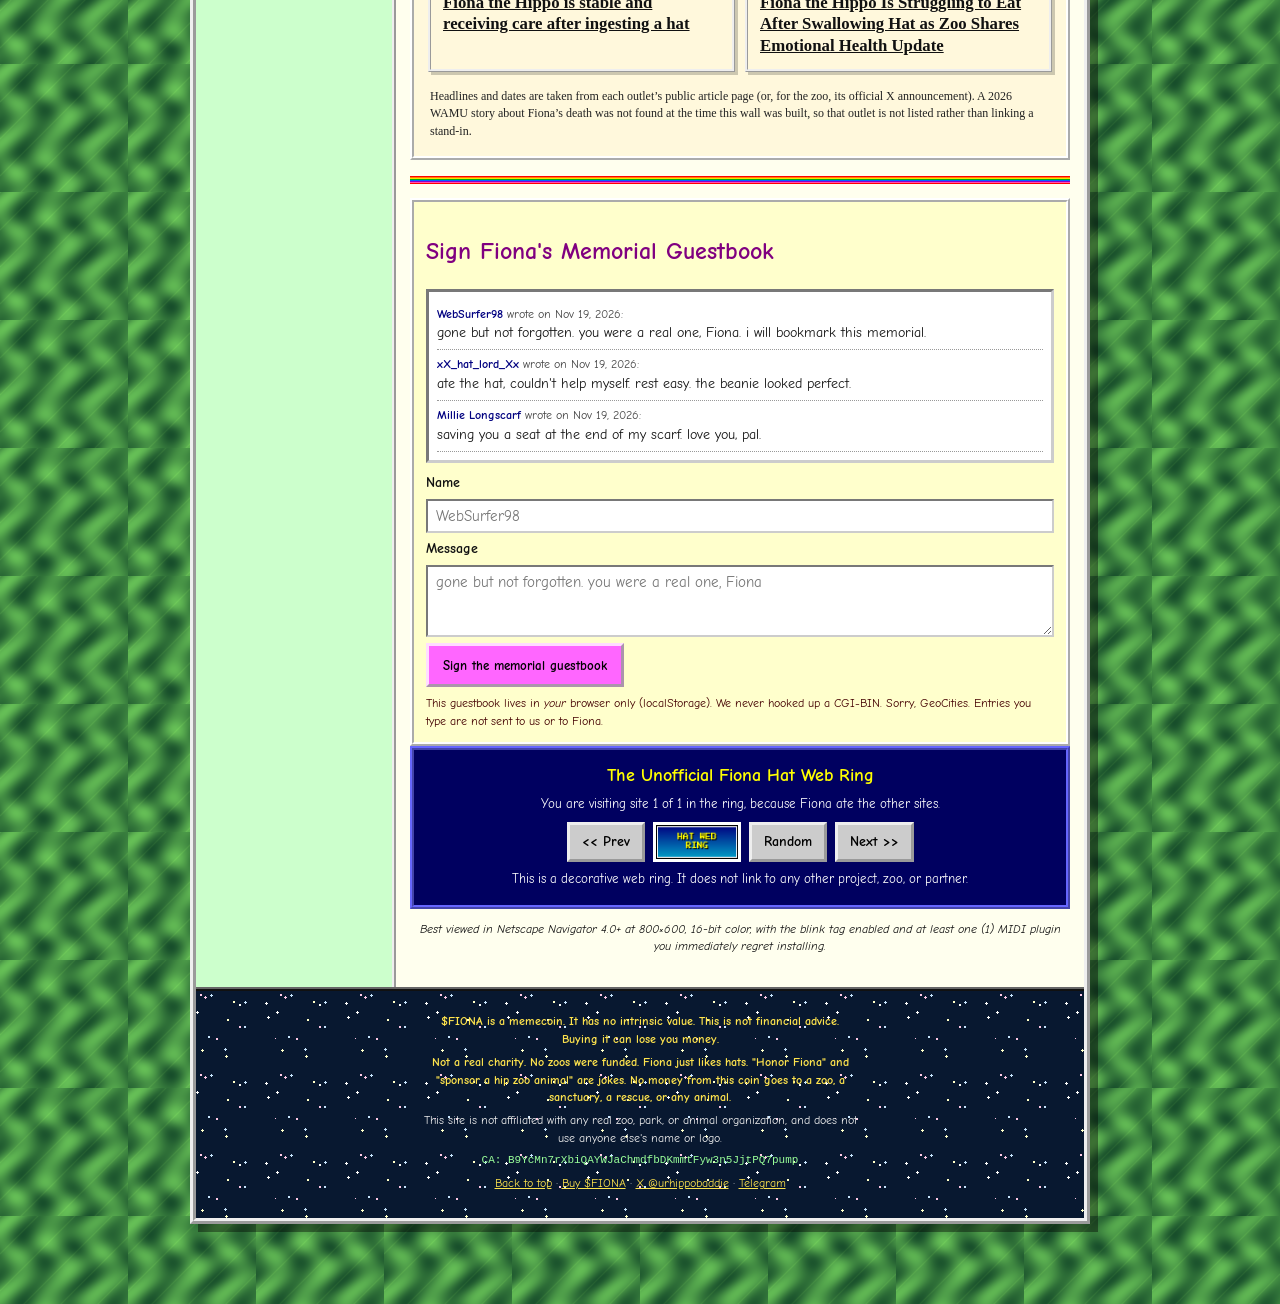
==== commit a4fc45b2: "Add official X and Telegram links Wire @urhippobaddie and the Telegram invite through config.js, the" ====
--- a/index.html
+++ b/index.html
@@ -6,7 +6,7 @@
   <title>$FIONA — In Loving Memory of Fiona Wif Hat</title>
   <meta name="description" content="In loving memory of Fiona Wif Hat, ???? – 2026. ate the hat, couldn't help myself. Gone but not forgotten. $FIONA is a memecoin. Not a charity. No zoos were funded.">
   <meta name="theme-color" content="#d49286">
-  <link rel="canonical" href="https://fiona-wif-hat.surge.sh/">
+  <link rel="canonical" href="https://fionawifhat.wtf/">
   <link rel="icon" href="assets/favicon.ico" sizes="any">
   <link rel="icon" type="image/png" href="assets/favicon-32.png" sizes="32x32">
   <link rel="apple-touch-icon" href="assets/apple-touch-icon.png">
@@ -15,16 +15,17 @@
   <meta property="og:site_name" content="Fiona Wif Hat">
   <meta property="og:title" content="$FIONA — In Loving Memory of Fiona Wif Hat">
   <meta property="og:description" content="ate the hat, couldn't help myself. Gone but not forgotten. A memecoin — not a charity.">
-  <meta property="og:url" content="https://fiona-wif-hat.surge.sh/">
-  <meta property="og:image" content="https://fiona-wif-hat.surge.sh/assets/og.jpg">
+  <meta property="og:url" content="https://fionawifhat.wtf/">
+  <meta property="og:image" content="https://fionawifhat.wtf/assets/og.jpg">
   <meta property="og:image:width" content="1200">
   <meta property="og:image:height" content="630">
   <meta property="og:image:alt" content="Fiona the hippo wearing a pink knitted beanie, remembered with love">
 
   <meta name="twitter:card" content="summary_large_image">
+  <meta name="twitter:site" content="@urhippobaddie">
   <meta name="twitter:title" content="$FIONA — In Loving Memory of Fiona Wif Hat">
   <meta name="twitter:description" content="ate the hat, couldn't help myself. Gone but not forgotten. A memecoin — not a charity.">
-  <meta name="twitter:image" content="https://fiona-wif-hat.surge.sh/assets/og.jpg">
+  <meta name="twitter:image" content="https://fionawifhat.wtf/assets/og.jpg">
 
   <link rel="preconnect" href="https://fonts.googleapis.com">
   <link rel="preconnect" href="https://fonts.gstatic.com" crossorigin>
@@ -80,6 +81,10 @@
       </div>
       <img class="construction" src="assets/under-construction.png" width="520" height="48" alt="Under Construction">
       <p class="tagline">dogs wear hats. hippos eat them.</p>
+      <p class="hero-socials">
+        <a class="btn-social btn-x js-social-x" href="https://x.com/urhippobaddie" rel="noopener noreferrer" target="_blank">X @urhippobaddie</a>
+        <a class="btn-social btn-tg js-social-tg" href="https://t.me/+3rofjQMKvI85YzNh" rel="noopener noreferrer" target="_blank">Telegram</a>
+      </p>
     </header>
 
     <div class="marquee-wrap" role="marquee" aria-label="Scrolling welcome">
@@ -105,7 +110,10 @@
       <a href="#fiona-posts">Official Posts</a><span class="sep">|</span>
       <a href="#news">Fiona in the News</a><span class="sep">|</span>
       <a href="#guestbook">Guestbook</a><span class="sep">|</span>
-      <span id="nav-socials"></span>
+      <span id="nav-socials">
+        <a class="js-social-x" href="https://x.com/urhippobaddie" rel="noopener noreferrer" target="_blank">X</a><span class="sep">|</span>
+        <a class="js-social-tg" href="https://t.me/+3rofjQMKvI85YzNh" rel="noopener noreferrer" target="_blank">Telegram</a>
+      </span>
     </nav>
 
     <section class="manifesto" id="manifesto">
@@ -215,6 +223,8 @@
           </p>
           <div class="cta-row">
             <a class="btn-buy js-buy" href="#" rel="noopener noreferrer" target="_blank">HONOR FIONA — BUY $FIONA</a>
+            <a class="btn-social btn-x js-social-x" href="https://x.com/urhippobaddie" rel="noopener noreferrer" target="_blank">Follow @urhippobaddie on X</a>
+            <a class="btn-social btn-tg js-social-tg" href="https://t.me/+3rofjQMKvI85YzNh" rel="noopener noreferrer" target="_blank">Join Telegram</a>
             <p class="btn-sub">Opens pump.fun in a new tab. Memecoin purchase, not a donation.</p>
           </div>
 
@@ -303,6 +313,10 @@
               This is a memecoin purchase, not a donation to a hat fund, a zoo, or Fiona.
               <div class="cta-row" style="margin-top:8px">
                 <a class="btn-buy js-buy" href="#" rel="noopener noreferrer" target="_blank">Buy $FIONA on pump.fun</a>
+                <div class="cta-row social-cta">
+                  <a class="btn-social btn-x js-social-x" href="https://x.com/urhippobaddie" rel="noopener noreferrer" target="_blank">Follow @urhippobaddie on X</a>
+                  <a class="btn-social btn-tg js-social-tg" href="https://t.me/+3rofjQMKvI85YzNh" rel="noopener noreferrer" target="_blank">Join Telegram</a>
+                </div>
               </div>
             </li>
           </ol>
@@ -579,6 +593,10 @@
         <a href="#top" style="color:#ffe44d">Back to top</a>
         ·
         <a class="js-buy" href="#" rel="noopener noreferrer" target="_blank" style="color:#ffe44d">Buy $FIONA</a>
+        ·
+        <a class="js-social-x" href="https://x.com/urhippobaddie" rel="noopener noreferrer" target="_blank" style="color:#ffe44d">X @urhippobaddie</a>
+        ·
+        <a class="js-social-tg" href="https://t.me/+3rofjQMKvI85YzNh" rel="noopener noreferrer" target="_blank" style="color:#ffe44d">Telegram</a>
       </p>
     </footer>
   </div>
--- a/styles.css
+++ b/styles.css
@@ -487,6 +487,51 @@
   color: #333;
   max-width: 28ch;
 }
+
+/* X / Telegram, 90s outset buttons */
+.hero-socials {
+  display: flex;
+  flex-wrap: wrap;
+  gap: 8px;
+  justify-content: center;
+  margin: 10px 0 0;
+}
+.cta-row.social-cta {
+  margin: 10px 0 0;
+}
+.btn-social {
+  display: inline-block;
+  font-family: var(--comic);
+  font-weight: 700;
+  font-size: 14px;
+  text-decoration: none !important;
+  text-align: center;
+  padding: 8px 12px;
+  min-height: 40px;
+  line-height: 1.2;
+  border: 3px outset #eee;
+  cursor: pointer;
+  box-shadow: 2px 2px 0 #0004;
+}
+.btn-social:hover { filter: brightness(1.06); }
+.btn-social:active {
+  border-style: inset;
+  transform: translate(1px, 1px);
+}
+.btn-x {
+  background: linear-gradient(#333, #111);
+  color: #fff !important;
+  border-color: #666;
+  text-shadow: 0 1px 0 #000;
+}
+.btn-x:visited { color: #fff !important; }
+.btn-tg {
+  background: linear-gradient(#7fd4ff, #229ed9);
+  color: #002 !important;
+  border-color: #9ee4ff;
+  text-shadow: 0 1px 0 #fff8;
+}
+.btn-tg:visited { color: #002 !important; }
 
 /* contract address */
 .ca-box {
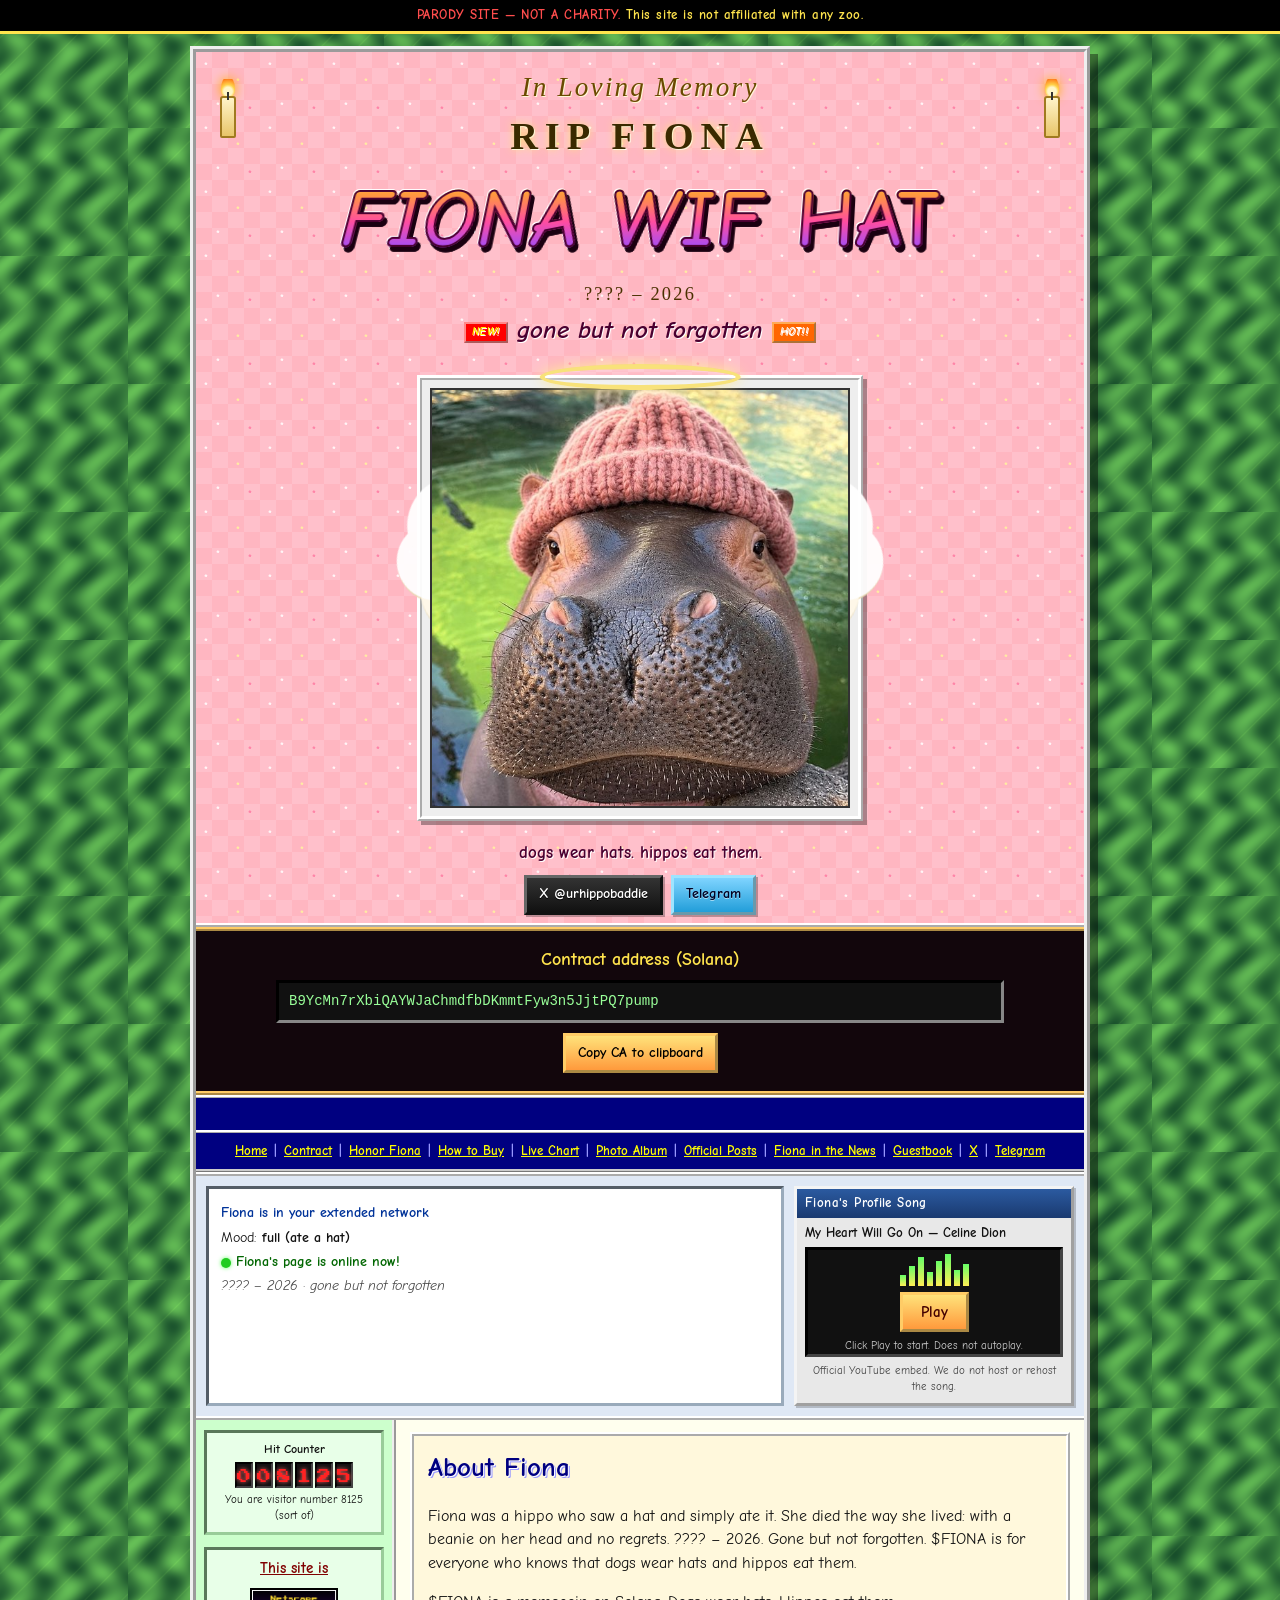
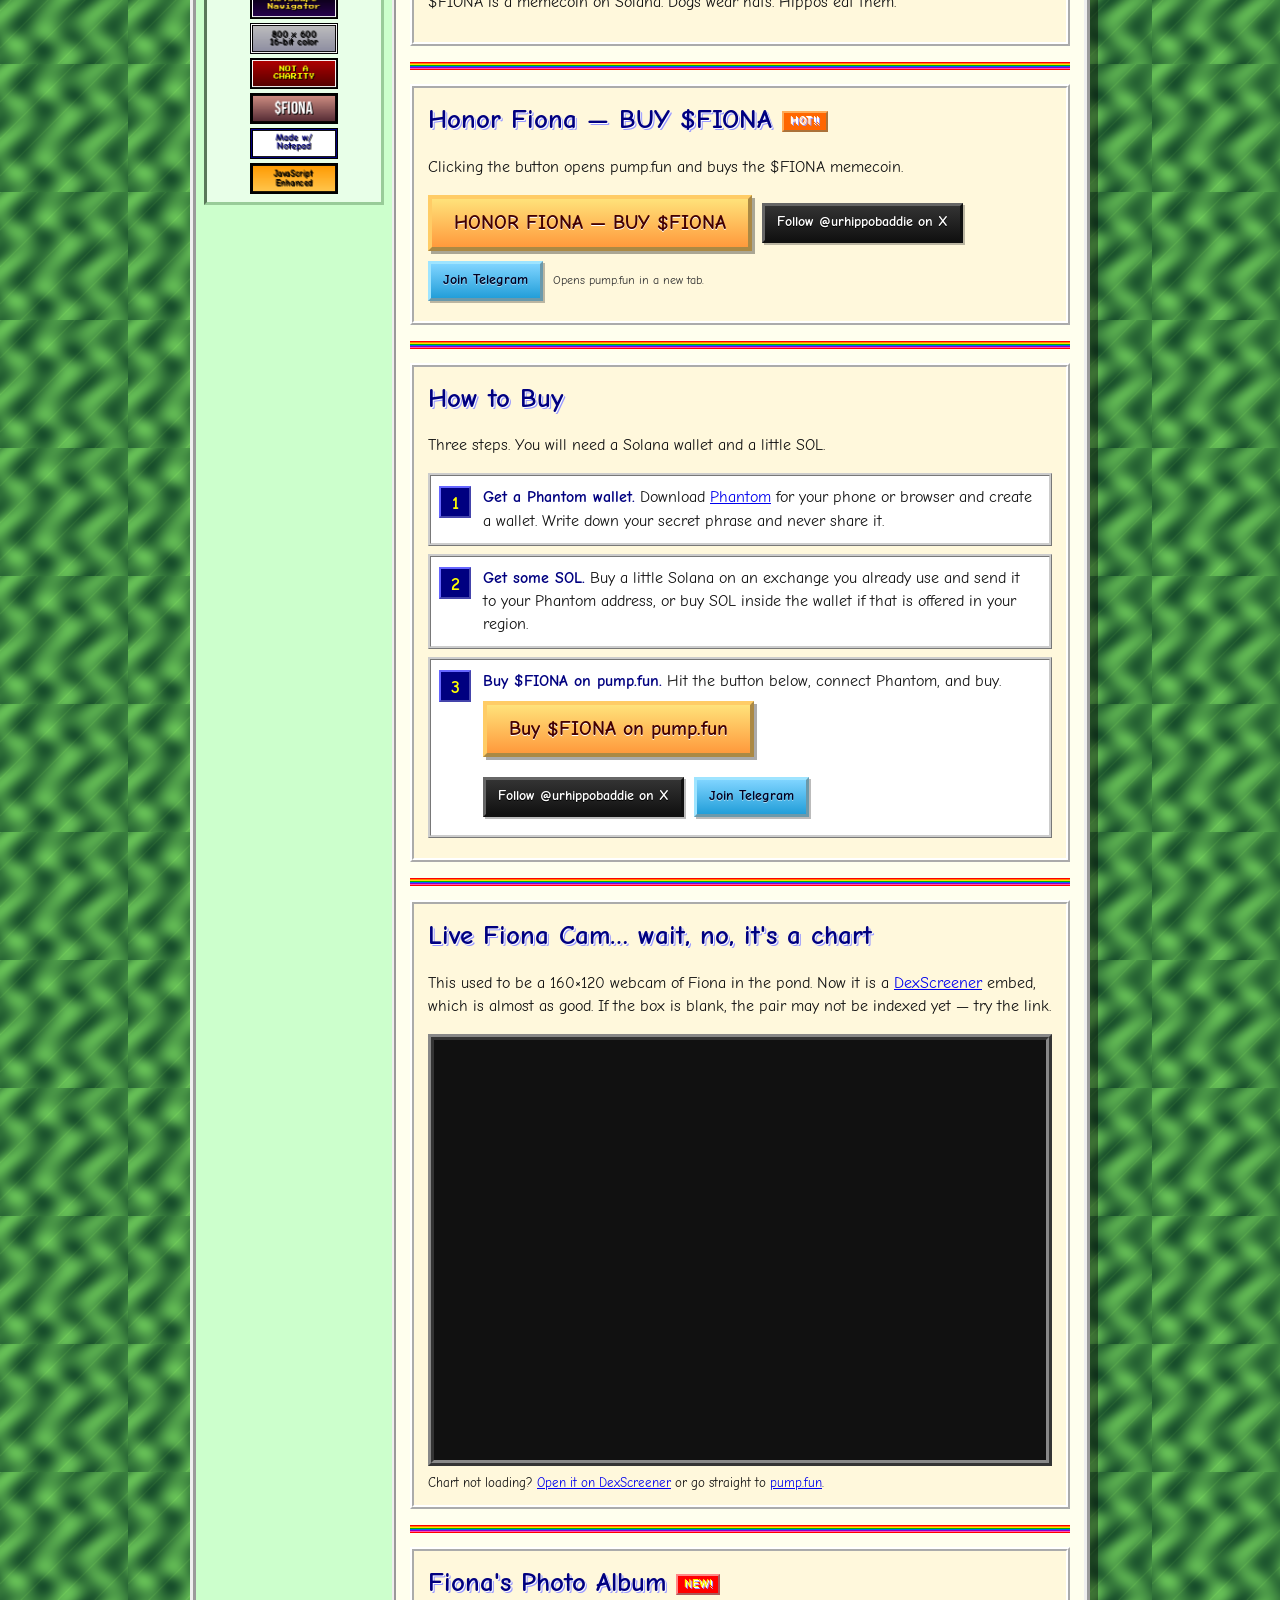
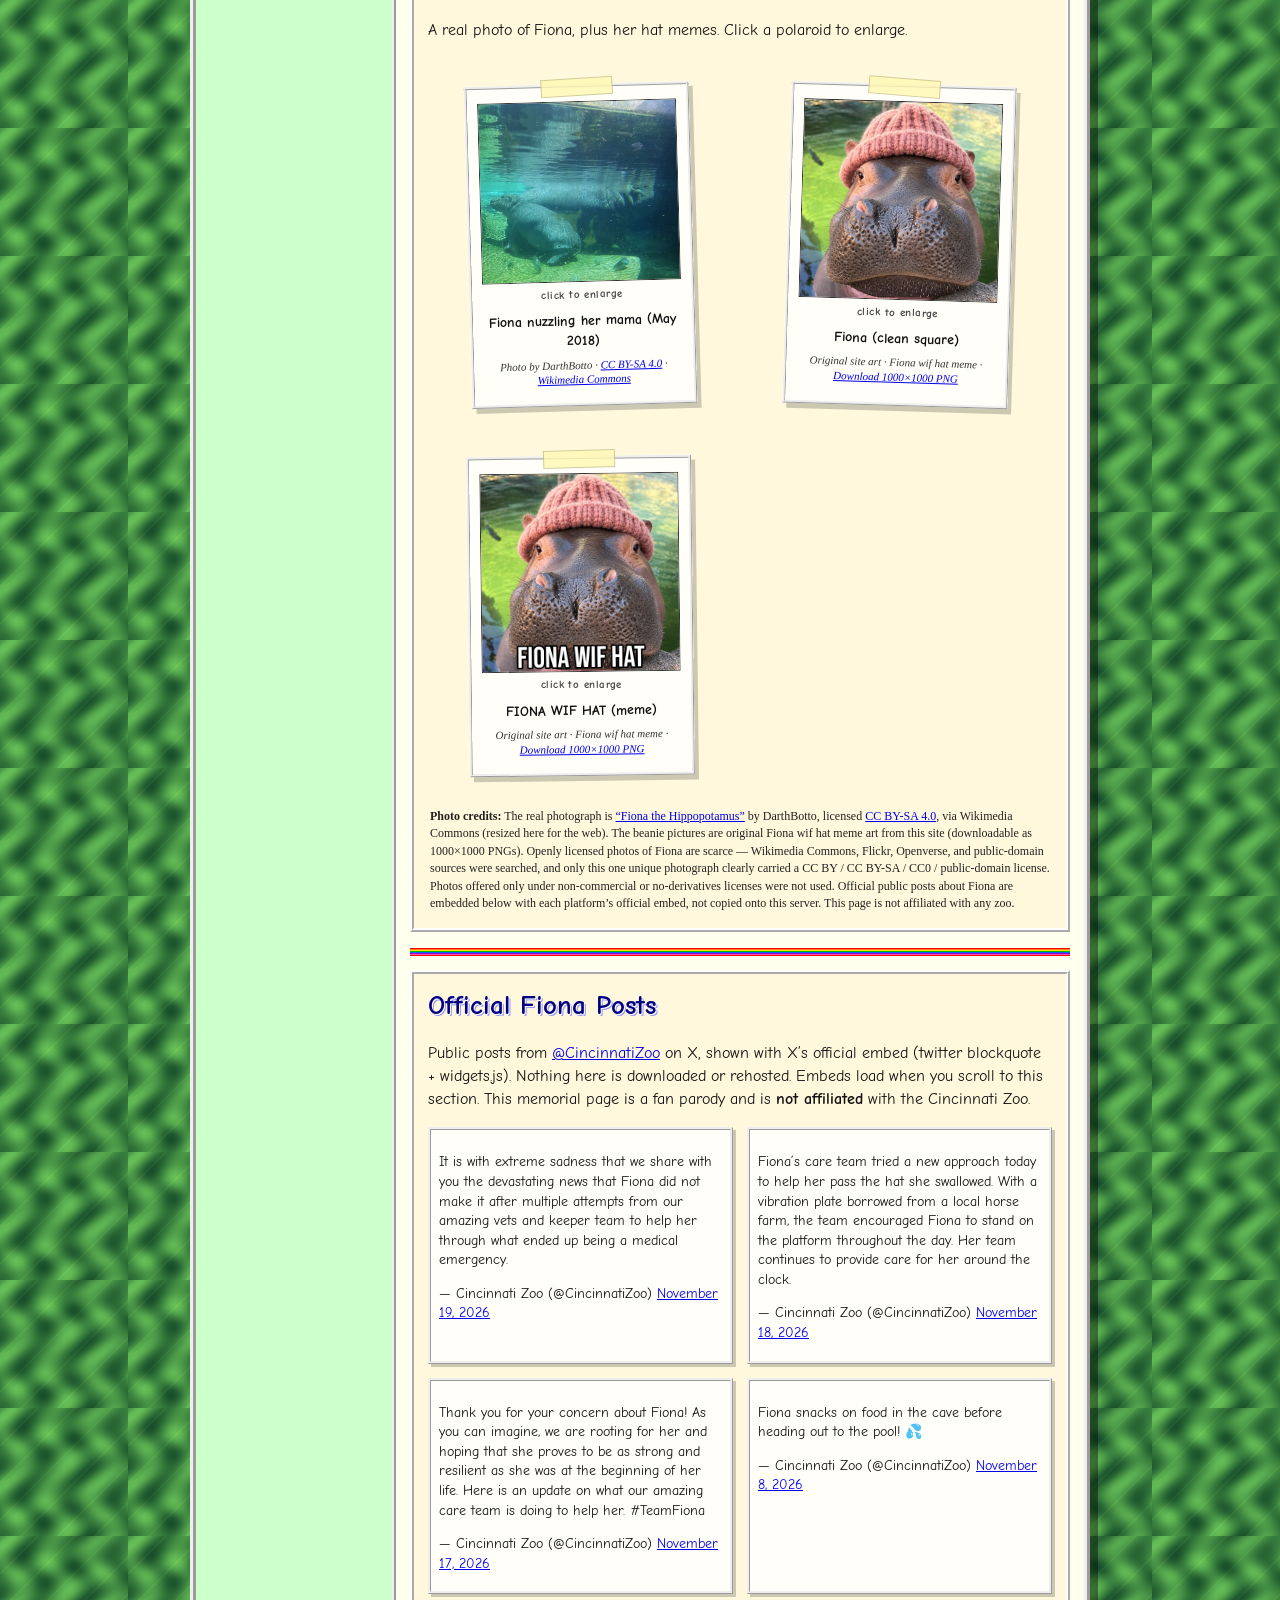
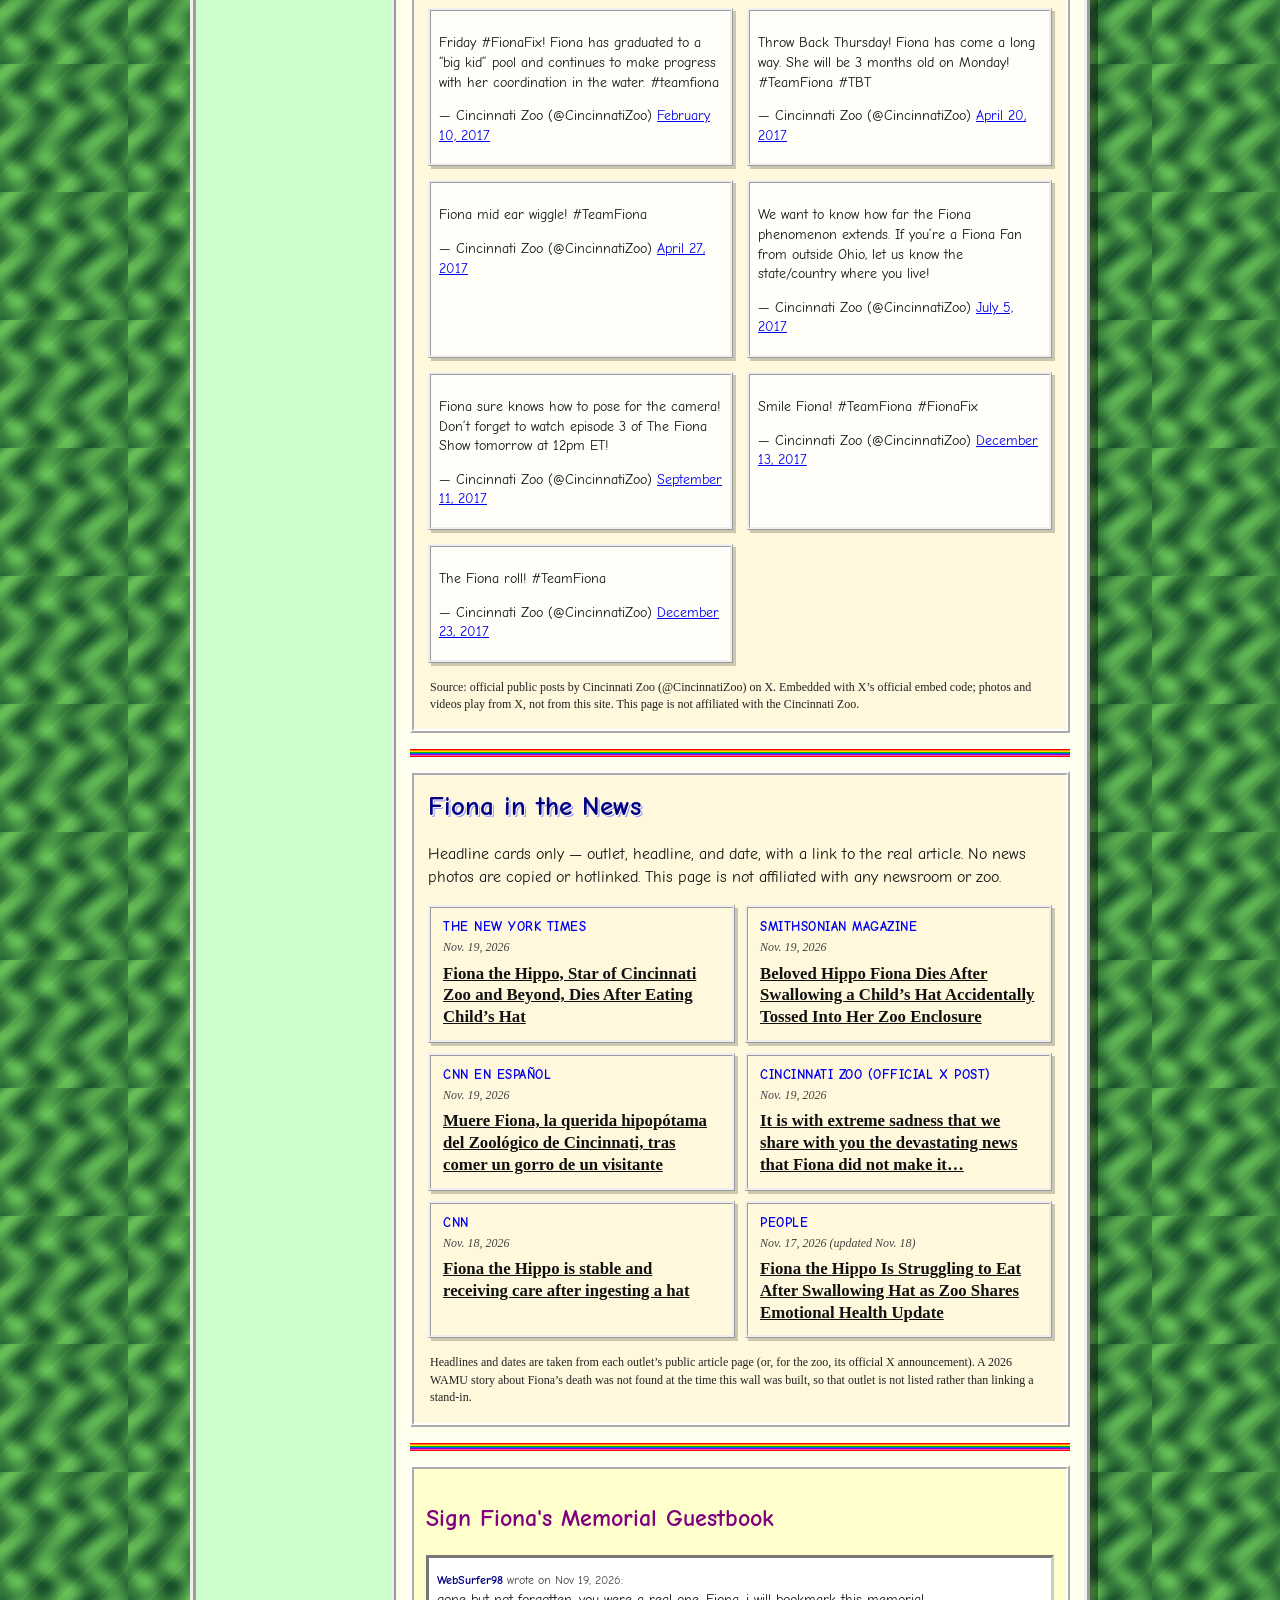
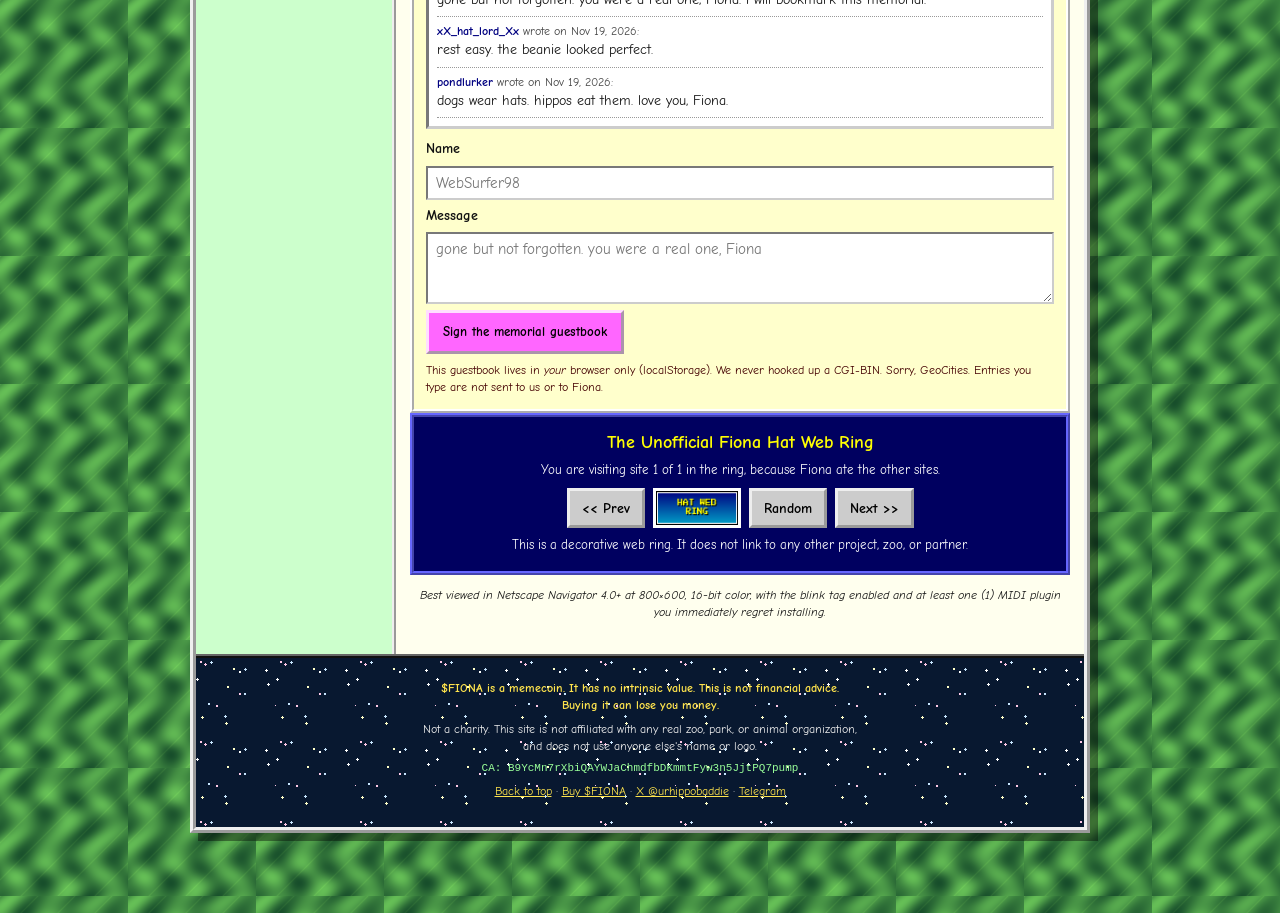
==== commit fc0526d0: "Tighten the homepage and move the contract address up Drop the ate-the-hat tagline, donation and spo" ====
--- a/index.html
+++ b/index.html
@@ -4,7 +4,7 @@
   <meta charset="utf-8">
   <meta name="viewport" content="width=device-width, initial-scale=1">
   <title>$FIONA — In Loving Memory of Fiona Wif Hat</title>
-  <meta name="description" content="In loving memory of Fiona Wif Hat, ???? – 2026. ate the hat, couldn't help myself. Gone but not forgotten. $FIONA is a memecoin. Not a charity. No zoos were funded.">
+  <meta name="description" content="In loving memory of Fiona Wif Hat, ???? – 2026. Gone but not forgotten. $FIONA is a memecoin. Not a charity.">
   <meta name="theme-color" content="#d49286">
   <link rel="canonical" href="https://fionawifhat.wtf/">
   <link rel="icon" href="assets/favicon.ico" sizes="any">
@@ -14,7 +14,7 @@
   <meta property="og:type" content="website">
   <meta property="og:site_name" content="Fiona Wif Hat">
   <meta property="og:title" content="$FIONA — In Loving Memory of Fiona Wif Hat">
-  <meta property="og:description" content="ate the hat, couldn't help myself. Gone but not forgotten. A memecoin — not a charity.">
+  <meta property="og:description" content="Gone but not forgotten. $FIONA is a memecoin — not a charity.">
   <meta property="og:url" content="https://fionawifhat.wtf/">
   <meta property="og:image" content="https://fionawifhat.wtf/assets/og.jpg">
   <meta property="og:image:width" content="1200">
@@ -24,7 +24,7 @@
   <meta name="twitter:card" content="summary_large_image">
   <meta name="twitter:site" content="@urhippobaddie">
   <meta name="twitter:title" content="$FIONA — In Loving Memory of Fiona Wif Hat">
-  <meta name="twitter:description" content="ate the hat, couldn't help myself. Gone but not forgotten. A memecoin — not a charity.">
+  <meta name="twitter:description" content="Gone but not forgotten. $FIONA is a memecoin — not a charity.">
   <meta name="twitter:image" content="https://fionawifhat.wtf/assets/og.jpg">
 
   <link rel="preconnect" href="https://fonts.googleapis.com">
@@ -37,8 +37,7 @@
 
   <div class="parody-bar">
     <strong>PARODY SITE — NOT A CHARITY.</strong>
-    Nothing you buy here funds a zoo, a rescue, or any animal.
-    Fiona just likes hats.
+    This site is not affiliated with any zoo.
   </div>
 
   <div class="page">
@@ -55,10 +54,9 @@
           <p class="dates">???? – 2026</p>
           <p class="tagline hero-tagline">
             <span class="new-badge blink">NEW!</span>
-            ate the hat, couldn't help myself
+            gone but not forgotten
             <span class="hot-badge blink">HOT!!</span>
           </p>
-          <p class="gone">gone but not forgotten</p>
         </div>
         <div class="candle" aria-hidden="true">
           <span class="flame"></span>
@@ -79,7 +77,6 @@
           alt="Fiona, a hippo in a pond, wearing a pink knitted beanie, remembered with a halo and angel wings"
         >
       </div>
-      <img class="construction" src="assets/under-construction.png" width="520" height="48" alt="Under Construction">
       <p class="tagline">dogs wear hats. hippos eat them.</p>
       <p class="hero-socials">
         <a class="btn-social btn-x js-social-x" href="https://x.com/urhippobaddie" rel="noopener noreferrer" target="_blank">X @urhippobaddie</a>
@@ -87,23 +84,27 @@
       </p>
     </header>
 
+    <section class="ca-strip" id="ca" aria-label="Contract address">
+      <label for="ca-text">Contract address (Solana)</label>
+      <div class="ca-box" id="ca-text"></div>
+      <button type="button" class="btn-copy" id="copy-ca">Copy CA to clipboard</button>
+    </section>
+
     <div class="marquee-wrap" role="marquee" aria-label="Scrolling welcome">
       <div class="marquee-track">
         Welcome to Fiona's memorial homepage!!! &nbsp;★&nbsp;
         In loving memory of Fiona Wif Hat, ???? – 2026. Gone but not forgotten. &nbsp;★&nbsp;
         Please sign Fiona's memorial guestbook!!! &nbsp;★&nbsp;
-        Honor Fiona — buy $FIONA (this is a memecoin purchase, not a donation)!!! &nbsp;★&nbsp;
-        ate the hat, couldn't help myself &nbsp;★&nbsp;
+        Honor Fiona — buy $FIONA!!! &nbsp;★&nbsp;
+        dogs wear hats. hippos eat them. &nbsp;★&nbsp;
         Best viewed in Netscape Navigator at 800×600, 16-bit color, blink tag enabled!!! &nbsp;★&nbsp;
-        Not a real charity. No zoos were funded. Fiona just likes hats. &nbsp;★&nbsp;
       </div>
     </div>
 
     <nav class="nav" aria-label="Site sections">
       <a href="#home">Home</a><span class="sep">|</span>
-      <a href="#manifesto">Manifesto</a><span class="sep">|</span>
+      <a href="#ca">Contract</a><span class="sep">|</span>
       <a href="#honor">Honor Fiona</a><span class="sep">|</span>
-      <a href="#sponsor">Sponsor</a><span class="sep">|</span>
       <a href="#howto">How to Buy</a><span class="sep">|</span>
       <a href="#chart">Live Chart</a><span class="sep">|</span>
       <a href="#album">Photo Album</a><span class="sep">|</span>
@@ -115,14 +116,6 @@
         <a class="js-social-tg" href="https://t.me/+3rofjQMKvI85YzNh" rel="noopener noreferrer" target="_blank">Telegram</a>
       </span>
     </nav>
-
-    <section class="manifesto" id="manifesto">
-      <h2>
-        <span class="blink">WHY FIONA IS MAD</span>
-        <span class="new-badge blink">MANIFESTO</span>
-      </h2>
-      <p>zoo animals have to deal with shit head little kids who put their fingers in cages, throw shit at animals, make noises and don't have good enough parents to be punished.</p>
-    </section>
 
     <section class="myspace-bar" id="profile-song" aria-label="Fiona's MySpace-style profile">
       <div class="myspace-status">
@@ -147,33 +140,6 @@
 
     <div class="shell">
       <aside class="sidebar">
-        <div class="side-box span-all top8" id="top8">
-          <h2>Fiona's Top 8</h2>
-          <p class="top8-sub">her hip zoo pals (2 slots were hats)</p>
-          <ul class="top8-grid">
-            <li>
-              <a href="#sponsor-penguini"><img src="assets/friends/penguini.svg" width="80" height="80" alt="Shades Penguini"><span>Shades Penguini</span></a>
-            </li>
-            <li>
-              <a href="#sponsor-giraffo"><img src="assets/friends/giraffo.svg" width="80" height="80" alt="Millie Longscarf"><span>Millie Longscarf</span></a>
-            </li>
-            <li>
-              <a href="#sponsor-sloth"><img src="assets/friends/sloth.svg" width="80" height="80" alt="Cassette Carl"><span>Cassette Carl</span></a>
-            </li>
-            <li>
-              <a href="#sponsor-flamingo"><img src="assets/friends/flamingo.svg" width="80" height="80" alt="Pinky Deluxe"><span>Pinky Deluxe</span></a>
-            </li>
-            <li>
-              <a href="#sponsor-bruno"><img src="assets/friends/bruno.svg" width="80" height="80" alt="Backspin Bruno"><span>Backspin Bruno</span></a>
-            </li>
-            <li>
-              <a href="#sponsor-trixie"><img src="assets/friends/trixie.svg" width="80" height="80" alt="Pager Trixie"><span>Pager Trixie</span></a>
-            </li>
-            <li class="empty" aria-hidden="true"><span class="empty-slot">this slot was a hat</span></li>
-            <li class="empty" aria-hidden="true"><span class="empty-slot">this slot was a hat</span></li>
-          </ul>
-        </div>
-
         <div class="side-box">
           <p class="counter-label">Hit Counter</p>
           <div class="counter" id="hit-counter" aria-live="polite"></div>
@@ -185,7 +151,6 @@
           <div class="badge-wall">
             <img src="assets/badges/netscape.png" width="88" height="31" alt="Netscape Navigator">
             <img src="assets/badges/best-viewed.png" width="88" height="31" alt="Best viewed 800 by 600, 16-bit color">
-            <img src="assets/badges/under-construction.png" width="88" height="31" alt="Under construction">
             <img src="assets/badges/not-a-charity.png" width="88" height="31" alt="Not a charity">
             <img src="assets/badges/fiona.png" width="88" height="31" alt="$FIONA">
             <img src="assets/badges/made-with.png" width="88" height="31" alt="Made with Notepad">
@@ -204,10 +169,7 @@
             $FIONA is for everyone who knows that dogs wear hats and hippos eat them.
           </p>
           <p>
-            This page is a loving 90s memorial — candles, a guestbook, a profile song —
-            and also a tribute to those late-90s homepages with tiled backgrounds and blinking
-            <code>NEW!</code> badges. The charity part is a <strong>joke</strong>.
-            Buying $FIONA does not fund any zoo or animal.
+            $FIONA is a memecoin on Solana. Dogs wear hats. Hippos eat them.
           </p>
         </section>
 
@@ -217,78 +179,13 @@
           <h2>Honor Fiona — BUY $FIONA <span class="hot-badge blink">HOT!!</span></h2>
           <p>
             Clicking the button opens pump.fun and buys the $FIONA memecoin.
-            We are calling it "honoring Fiona" as a bit.
-            It is <strong>not a donation</strong>. You get a memecoin.
-            Fiona already ate the hat, and she would have wanted you to know that.
           </p>
           <div class="cta-row">
             <a class="btn-buy js-buy" href="#" rel="noopener noreferrer" target="_blank">HONOR FIONA — BUY $FIONA</a>
             <a class="btn-social btn-x js-social-x" href="https://x.com/urhippobaddie" rel="noopener noreferrer" target="_blank">Follow @urhippobaddie on X</a>
             <a class="btn-social btn-tg js-social-tg" href="https://t.me/+3rofjQMKvI85YzNh" rel="noopener noreferrer" target="_blank">Join Telegram</a>
-            <p class="btn-sub">Opens pump.fun in a new tab. Memecoin purchase, not a donation.</p>
-          </div>
-
-          <div class="ca-row">
-            <label for="ca-text">Contract address (Solana)</label>
-          </div>
-          <div class="ca-box" id="ca-text"></div>
-          <button type="button" class="btn-copy" id="copy-ca">Copy CA to clipboard</button>
-        </section>
-
-        <hr class="rainbow-hr">
-
-        <section class="panel" id="sponsor">
-          <h2>Sponsor a Hip Zoo Animal</h2>
-          <p>
-            Fiona's pals are fictional cartoon characters we made up for this page.
-            They do not live at any real zoo.
-          </p>
-          <p class="sponsor-disclaimer"><strong>Sponsoring is a joke. No money goes to any zoo or animal.</strong></p>
-          <div class="sponsor-grid">
-            <article class="pal" id="sponsor-penguini">
-              <img src="assets/friends/penguini.svg" width="200" height="200" alt="Shades Penguini, a cartoon penguin with gold sunglasses">
-              <h3>Shades Penguini</h3>
-              <p class="pal-role">penguin · professional cooler</p>
-              <p>DJ, professional slider, amateur cool guy. Never takes the glasses off, even in the water. Especially in the water.</p>
-              <a class="btn-sponsor js-buy" href="#" rel="noopener noreferrer" target="_blank">Sponsor me</a>
-            </article>
-            <article class="pal" id="sponsor-giraffo">
-              <img src="assets/friends/giraffo.svg" width="200" height="200" alt="Millie Longscarf, a cartoon giraffe in a very long red scarf">
-              <h3>Millie Longscarf</h3>
-              <p class="pal-role">giraffe · scarf enthusiast</p>
-              <p>Has a scarf longer than she is. Still cold. Looking for someone to hold the other end while she walks in a small circle.</p>
-              <a class="btn-sponsor js-buy" href="#" rel="noopener noreferrer" target="_blank">Sponsor me</a>
-            </article>
-            <article class="pal" id="sponsor-sloth">
-              <img src="assets/friends/sloth.svg" width="200" height="200" alt="Cassette Carl, a cartoon sloth wearing a Walkman">
-              <h3>Cassette Carl</h3>
-              <p class="pal-role">sloth · side B forever</p>
-              <p>Has been on track 3 since 1997. That is fine. The song is good. He will flip the tape eventually. No rush.</p>
-              <a class="btn-sponsor js-buy" href="#" rel="noopener noreferrer" target="_blank">Sponsor me</a>
-            </article>
-            <article class="pal" id="sponsor-flamingo">
-              <img src="assets/friends/flamingo.svg" width="200" height="200" alt="Pinky Deluxe, a cartoon flamingo wearing a gold chain">
-              <h3>Pinky Deluxe</h3>
-              <p class="pal-role">flamingo · chain department</p>
-              <p>The chain is costume jewelry and she will tell you that immediately, then ask, casually, if you noticed it.</p>
-              <a class="btn-sponsor js-buy" href="#" rel="noopener noreferrer" target="_blank">Sponsor me</a>
-            </article>
-            <article class="pal" id="sponsor-bruno">
-              <img src="assets/friends/bruno.svg" width="200" height="200" alt="Backspin Bruno, a cartoon gorilla in a backwards baseball cap">
-              <h3>Backspin Bruno</h3>
-              <p class="pal-role">gorilla · break only means dance</p>
-              <p>Breaks only in the sense of breakdancing, and only after a snack. The cap stays backwards so the sun stays out of his eyes.</p>
-              <a class="btn-sponsor js-buy" href="#" rel="noopener noreferrer" target="_blank">Sponsor me</a>
-            </article>
-            <article class="pal" id="sponsor-trixie">
-              <img src="assets/friends/trixie.svg" width="200" height="200" alt="Pager Trixie, a cartoon meerkat wearing a 90s belt pager">
-              <h3>Pager Trixie</h3>
-              <p class="pal-role">meerkat · always almost reachable</p>
-              <p>If her pager goes off it is usually her mom. She still wears it on the belt loop. It is called an aesthetic.</p>
-              <a class="btn-sponsor js-buy" href="#" rel="noopener noreferrer" target="_blank">Sponsor me</a>
-            </article>
-          </div>
-          <p class="sponsor-disclaimer">Sponsoring is a joke. No money goes to any zoo or animal. Each "Sponsor me" button just opens the $FIONA page on pump.fun.</p>
+            <p class="btn-sub">Opens pump.fun in a new tab.</p>
+          </div>
         </section>
 
         <hr class="rainbow-hr">
@@ -310,7 +207,6 @@
             <li>
               <strong>Buy $FIONA on pump.fun.</strong>
               Hit the button below, connect Phantom, and buy.
-              This is a memecoin purchase, not a donation to a hat fund, a zoo, or Fiona.
               <div class="cta-row" style="margin-top:8px">
                 <a class="btn-buy js-buy" href="#" rel="noopener noreferrer" target="_blank">Buy $FIONA on pump.fun</a>
                 <div class="cta-row social-cta">
@@ -582,12 +478,7 @@
         $FIONA is a memecoin. It has no intrinsic value. This is not financial advice.
         Buying it can lose you money.
       </p>
-      <p class="disclaim">
-        Not a real charity. No zoos were funded. Fiona just likes hats.
-        "Honor Fiona" and "sponsor a hip zoo animal" are jokes.
-        No money from this coin goes to a zoo, a sanctuary, a rescue, or any animal.
-      </p>
-      <p>This site is not affiliated with any real zoo, park, or animal organization, and does not use anyone else's name or logo.</p>
+      <p>Not a charity. This site is not affiliated with any real zoo, park, or animal organization, and does not use anyone else's name or logo.</p>
       <p class="ca-mini" id="footer-ca"></p>
       <p>
         <a href="#top" style="color:#ffe44d">Back to top</a>
@@ -603,7 +494,7 @@
 
   <div class="sticky-buy" id="sticky-buy">
     <a class="btn-buy js-buy" href="#" rel="noopener noreferrer" target="_blank">HONOR FIONA — BUY $FIONA</a>
-    <p class="fine">Memecoin purchase, not a donation. Not a charity.</p>
+    <p class="fine">Not a charity.</p>
   </div>
 
 
--- a/styles.css
+++ b/styles.css
@@ -1,6 +1,5 @@
-/* $FIONA — late-90s / early-2000s parody homepage
-   "Donate to save the zoo animals" millennial energy,
-   except it is not a charity and funds no zoo. */
+/* $FIONA — late-90s / early-2000s parody homepage.
+   Not a charity, and not affiliated with any zoo. */
 
 :root {
   --pond: #0a4a32;
@@ -532,6 +531,35 @@
   text-shadow: 0 1px 0 #fff8;
 }
 .btn-tg:visited { color: #002 !important; }
+
+/* contract address — sits directly under the hero */
+.ca-strip {
+  text-align: center;
+  background: #12060c;
+  color: #fff;
+  padding: 16px 16px 18px;
+  border-top: 4px ridge #ffcc66;
+  border-bottom: 4px ridge #ffcc66;
+}
+.ca-strip label {
+  display: block;
+  font-family: var(--comic);
+  font-weight: 700;
+  font-size: 1.1rem;
+  color: #ffe44d;
+  margin: 0 0 8px;
+}
+.ca-strip .ca-box {
+  max-width: 52em;
+  margin: 0 auto 10px;
+  font-size: 14px;
+  text-align: left;
+}
+.ca-strip .btn-copy {
+  background: linear-gradient(#ffe27a, #ff9a3c);
+  font-weight: 900;
+  border: 3px outset #ffcc66;
+}
 
 /* contract address */
 .ca-box {
@@ -1059,7 +1087,7 @@
   .nav { font-size: 13px; padding: 8px 6px 10px; }
   .construction { margin-top: 4px; }
   main { padding: 10px 8px 20px; }
-  section, #guestbook, #webring, #honor, #sponsor, #howto, #chart, #album, #fiona-posts, #news, #home, #manifesto, #profile-song, #top8 {
+  section, #guestbook, #webring, #honor, #ca, #howto, #chart, #album, #fiona-posts, #news, #home, #profile-song {
     scroll-margin-top: 52px;
     scroll-margin-bottom: 108px;
   }
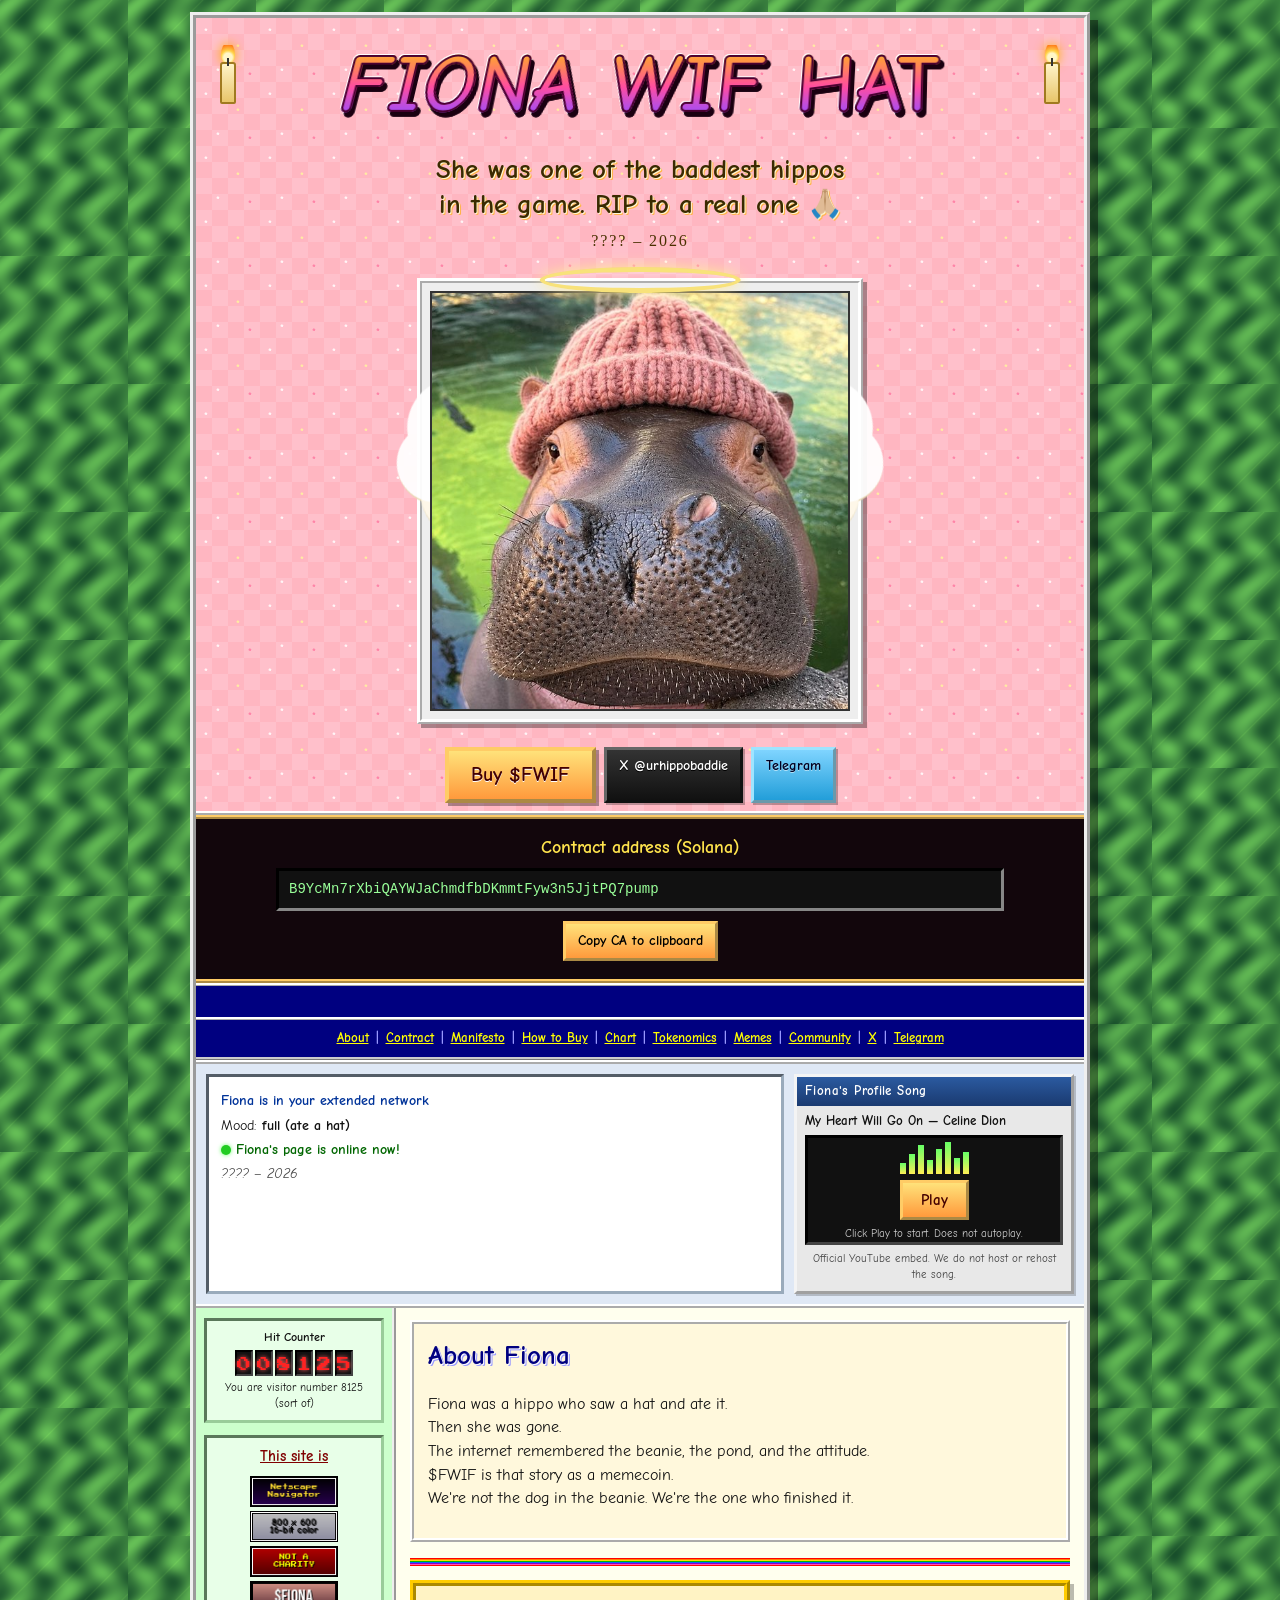
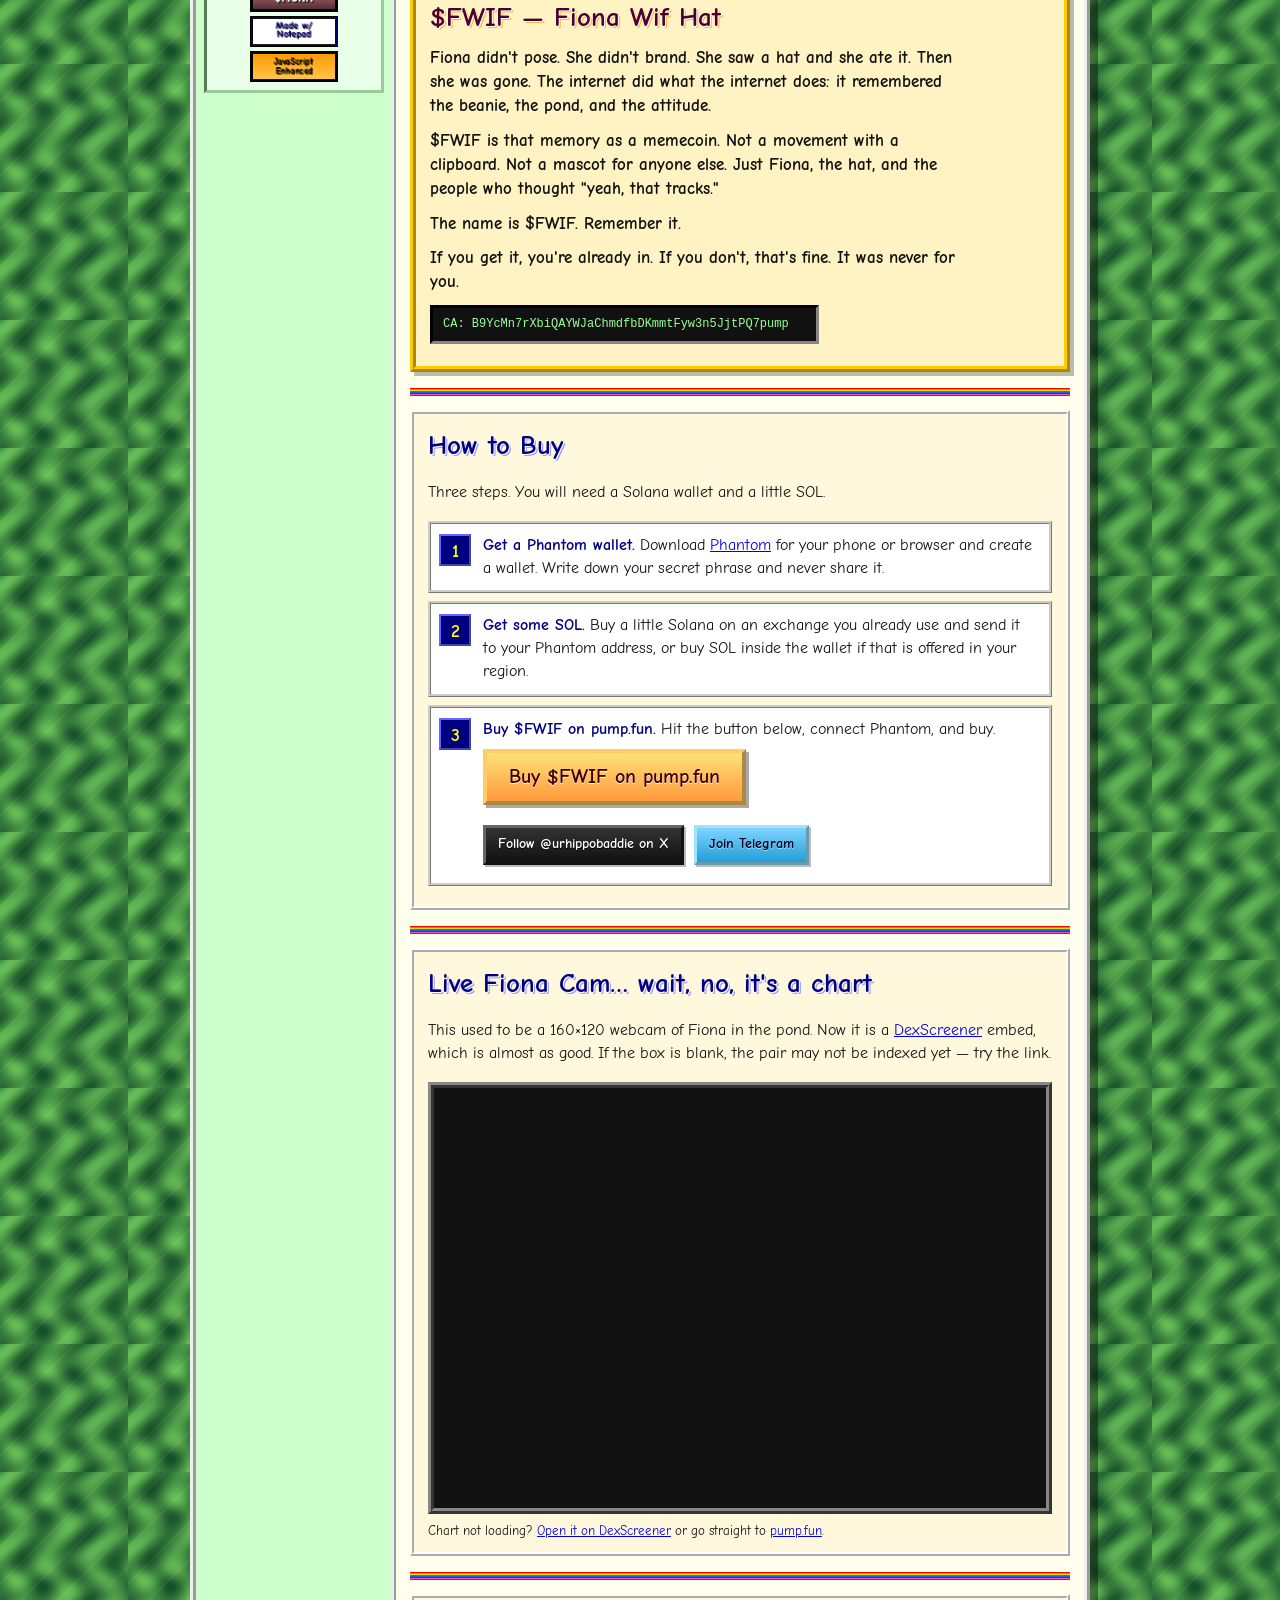
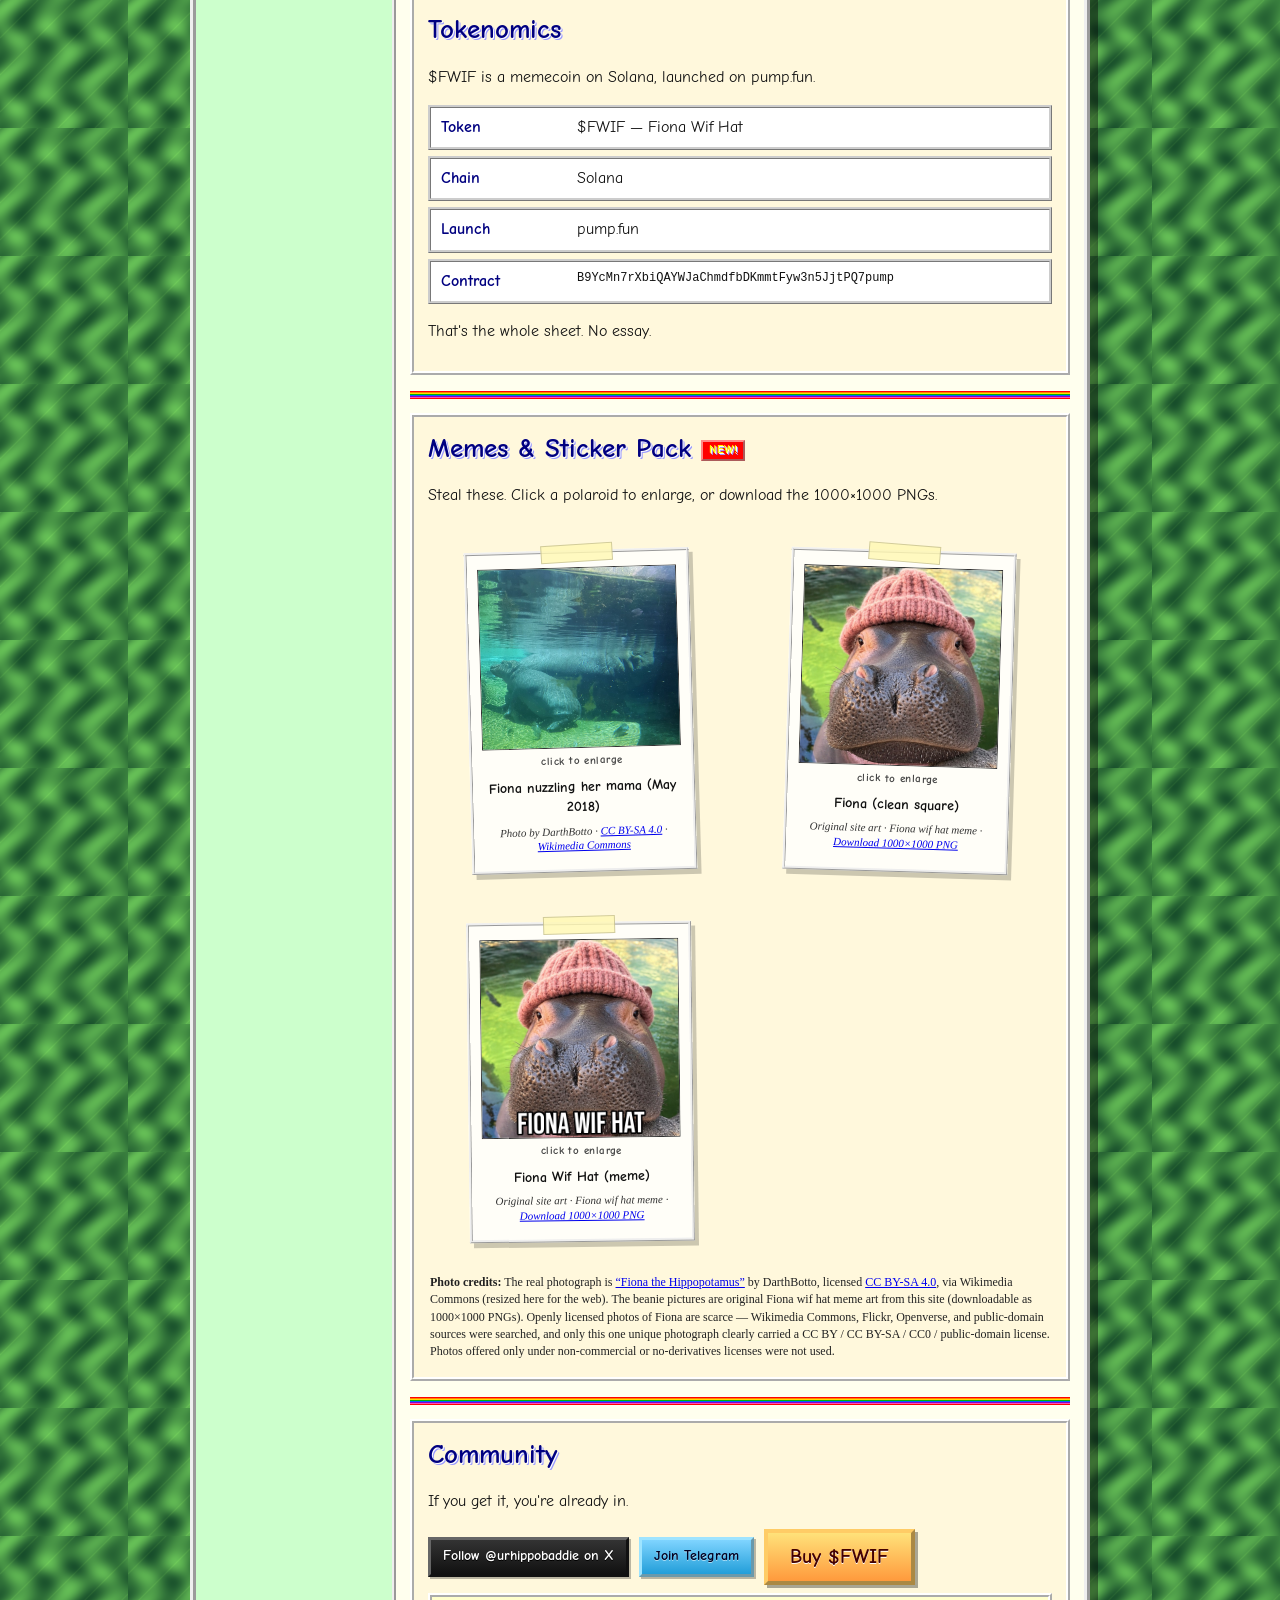
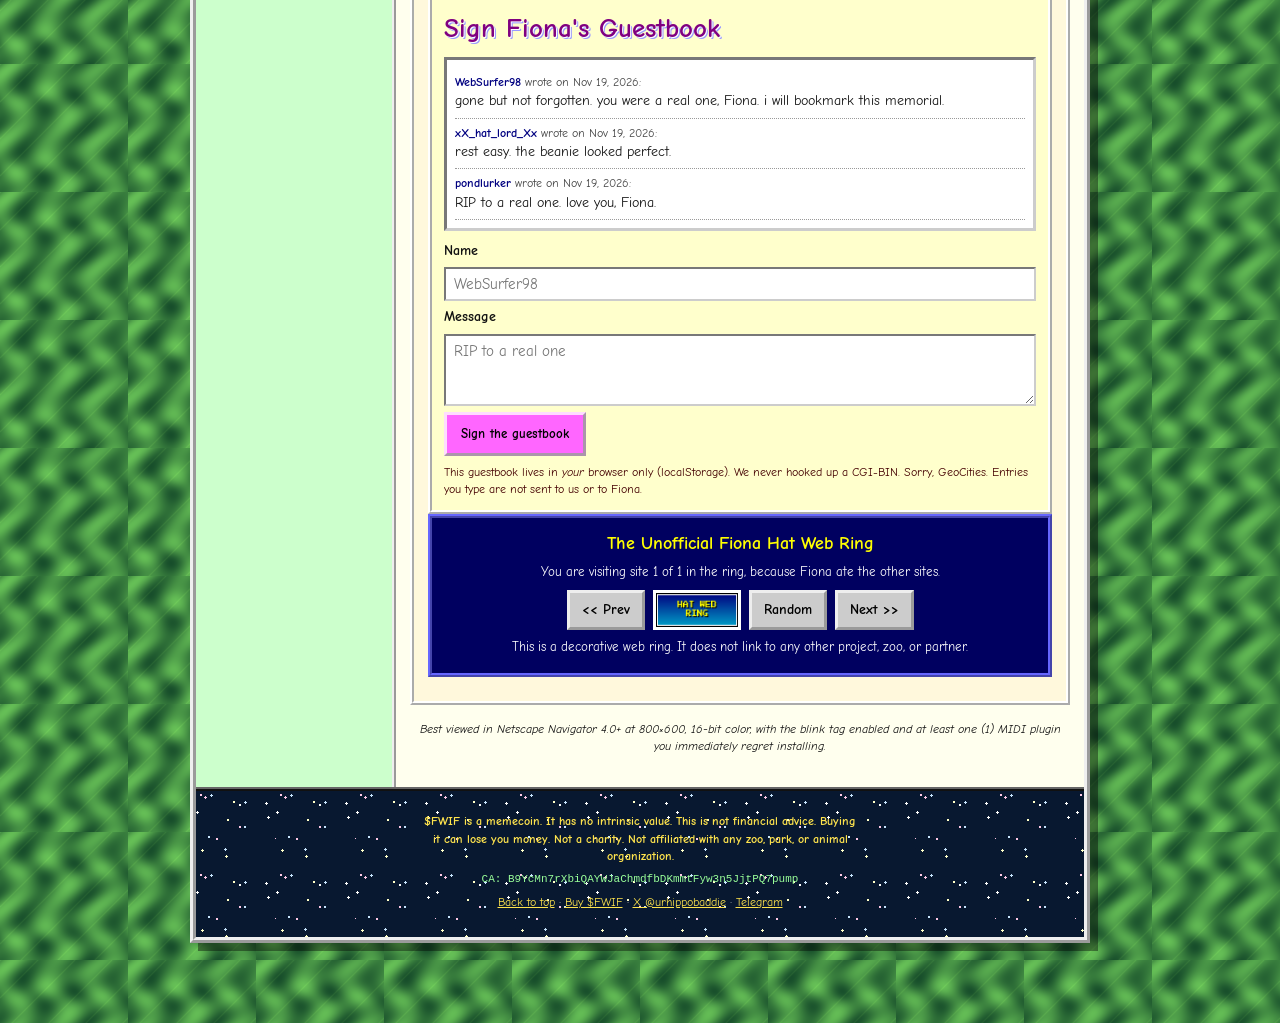
==== commit 49cb7f08: "Ship the $FWIF copy and the new RIP lockup Switch the ticker from $FIONA to $FWIF, rebuild the page " ====
--- a/index.html
+++ b/index.html
@@ -3,8 +3,8 @@
 <head>
   <meta charset="utf-8">
   <meta name="viewport" content="width=device-width, initial-scale=1">
-  <title>$FIONA — In Loving Memory of Fiona Wif Hat</title>
-  <meta name="description" content="In loving memory of Fiona Wif Hat, ???? – 2026. Gone but not forgotten. $FIONA is a memecoin. Not a charity.">
+  <title>$FWIF — Fiona Wif Hat</title>
+  <meta name="description" content="She was one of the baddest hippos in the game. RIP to a real one 🙏🏼 $FWIF is a memecoin. Not a charity.">
   <meta name="theme-color" content="#d49286">
   <link rel="canonical" href="https://fionawifhat.wtf/">
   <link rel="icon" href="assets/favicon.ico" sizes="any">
@@ -13,8 +13,8 @@
 
   <meta property="og:type" content="website">
   <meta property="og:site_name" content="Fiona Wif Hat">
-  <meta property="og:title" content="$FIONA — In Loving Memory of Fiona Wif Hat">
-  <meta property="og:description" content="Gone but not forgotten. $FIONA is a memecoin — not a charity.">
+  <meta property="og:title" content="$FWIF — Fiona Wif Hat">
+  <meta property="og:description" content="She was one of the baddest hippos in the game. RIP to a real one 🙏🏼">
   <meta property="og:url" content="https://fionawifhat.wtf/">
   <meta property="og:image" content="https://fionawifhat.wtf/assets/og.jpg">
   <meta property="og:image:width" content="1200">
@@ -23,8 +23,8 @@
 
   <meta name="twitter:card" content="summary_large_image">
   <meta name="twitter:site" content="@urhippobaddie">
-  <meta name="twitter:title" content="$FIONA — In Loving Memory of Fiona Wif Hat">
-  <meta name="twitter:description" content="Gone but not forgotten. $FIONA is a memecoin — not a charity.">
+  <meta name="twitter:title" content="$FWIF — Fiona Wif Hat">
+  <meta name="twitter:description" content="She was one of the baddest hippos in the game. RIP to a real one 🙏🏼">
   <meta name="twitter:image" content="https://fionawifhat.wtf/assets/og.jpg">
 
   <link rel="preconnect" href="https://fonts.googleapis.com">
@@ -33,12 +33,7 @@
   <link rel="stylesheet" href="styles.css">
 </head>
 <body>
-  <a class="skip" href="#home">Skip to content</a>
-
-  <div class="parody-bar">
-    <strong>PARODY SITE — NOT A CHARITY.</strong>
-    This site is not affiliated with any zoo.
-  </div>
+  <a class="skip" href="#lore">Skip to content</a>
 
   <div class="page">
     <header class="header" id="top">
@@ -48,15 +43,9 @@
           <span class="wax"></span>
         </div>
         <div class="memorial-copy">
-          <p class="in-memory">In Loving Memory</p>
-          <p class="rip">RIP FIONA</p>
           <h1 class="wordart">Fiona Wif Hat</h1>
-          <p class="dates">???? – 2026</p>
-          <p class="tagline hero-tagline">
-            <span class="new-badge blink">NEW!</span>
-            gone but not forgotten
-            <span class="hot-badge blink">HOT!!</span>
-          </p>
+          <p class="lockup">She was one of the baddest hippos in the game. RIP to a real one 🙏🏼</p>
+          <p class="rip-quiet">???? – 2026</p>
         </div>
         <div class="candle" aria-hidden="true">
           <span class="flame"></span>
@@ -77,8 +66,8 @@
           alt="Fiona, a hippo in a pond, wearing a pink knitted beanie, remembered with a halo and angel wings"
         >
       </div>
-      <p class="tagline">dogs wear hats. hippos eat them.</p>
       <p class="hero-socials">
+        <a class="btn-buy js-buy" href="#" rel="noopener noreferrer" target="_blank">Buy $FWIF</a>
         <a class="btn-social btn-x js-social-x" href="https://x.com/urhippobaddie" rel="noopener noreferrer" target="_blank">X @urhippobaddie</a>
         <a class="btn-social btn-tg js-social-tg" href="https://t.me/+3rofjQMKvI85YzNh" rel="noopener noreferrer" target="_blank">Telegram</a>
       </p>
@@ -92,25 +81,23 @@
 
     <div class="marquee-wrap" role="marquee" aria-label="Scrolling welcome">
       <div class="marquee-track">
-        Welcome to Fiona's memorial homepage!!! &nbsp;★&nbsp;
-        In loving memory of Fiona Wif Hat, ???? – 2026. Gone but not forgotten. &nbsp;★&nbsp;
-        Please sign Fiona's memorial guestbook!!! &nbsp;★&nbsp;
-        Honor Fiona — buy $FIONA!!! &nbsp;★&nbsp;
-        dogs wear hats. hippos eat them. &nbsp;★&nbsp;
+        Welcome to Fiona Wif Hat!!! &nbsp;★&nbsp;
+        She was one of the baddest hippos in the game. RIP to a real one 🙏🏼 &nbsp;★&nbsp;
+        The name is $FWIF. Remember it. &nbsp;★&nbsp;
+        Buy $FWIF on pump.fun!!! &nbsp;★&nbsp;
         Best viewed in Netscape Navigator at 800×600, 16-bit color, blink tag enabled!!! &nbsp;★&nbsp;
       </div>
     </div>
 
     <nav class="nav" aria-label="Site sections">
-      <a href="#home">Home</a><span class="sep">|</span>
+      <a href="#lore">About</a><span class="sep">|</span>
       <a href="#ca">Contract</a><span class="sep">|</span>
-      <a href="#honor">Honor Fiona</a><span class="sep">|</span>
+      <a href="#manifesto">Manifesto</a><span class="sep">|</span>
       <a href="#howto">How to Buy</a><span class="sep">|</span>
-      <a href="#chart">Live Chart</a><span class="sep">|</span>
-      <a href="#album">Photo Album</a><span class="sep">|</span>
-      <a href="#fiona-posts">Official Posts</a><span class="sep">|</span>
-      <a href="#news">Fiona in the News</a><span class="sep">|</span>
-      <a href="#guestbook">Guestbook</a><span class="sep">|</span>
+      <a href="#chart">Chart</a><span class="sep">|</span>
+      <a href="#tokenomics">Tokenomics</a><span class="sep">|</span>
+      <a href="#memes">Memes</a><span class="sep">|</span>
+      <a href="#community">Community</a><span class="sep">|</span>
       <span id="nav-socials">
         <a class="js-social-x" href="https://x.com/urhippobaddie" rel="noopener noreferrer" target="_blank">X</a><span class="sep">|</span>
         <a class="js-social-tg" href="https://t.me/+3rofjQMKvI85YzNh" rel="noopener noreferrer" target="_blank">Telegram</a>
@@ -122,7 +109,7 @@
         <p class="net-line">Fiona is in your extended network</p>
         <p>Mood: <strong>full (ate a hat)</strong></p>
         <p class="online-line"><span class="online-dot" aria-hidden="true"></span> Fiona's page is online now!</p>
-        <p class="dates-mini">???? – 2026 · gone but not forgotten</p>
+        <p class="dates-mini">???? – 2026</p>
       </div>
       <div class="myspace-player" id="player">
         <div class="mp-header">Fiona's Profile Song</div>
@@ -152,7 +139,7 @@
             <img src="assets/badges/netscape.png" width="88" height="31" alt="Netscape Navigator">
             <img src="assets/badges/best-viewed.png" width="88" height="31" alt="Best viewed 800 by 600, 16-bit color">
             <img src="assets/badges/not-a-charity.png" width="88" height="31" alt="Not a charity">
-            <img src="assets/badges/fiona.png" width="88" height="31" alt="$FIONA">
+            <img src="assets/badges/fiona.png" width="88" height="31" alt="$FWIF">
             <img src="assets/badges/made-with.png" width="88" height="31" alt="Made with Notepad">
             <img src="assets/badges/javascript.png" width="88" height="31" alt="JavaScript enhanced">
           </div>
@@ -160,32 +147,26 @@
       </aside>
 
       <main>
-        <section class="panel" id="home">
+        <section class="panel" id="lore">
           <h2>About Fiona</h2>
           <p class="bio">
-            Fiona was a hippo who saw a hat and simply ate it.
-            She died the way she lived: with a beanie on her head and no regrets.
-            ???? – 2026. Gone but not forgotten.
-            $FIONA is for everyone who knows that dogs wear hats and hippos eat them.
+            Fiona was a hippo who saw a hat and ate it.<br>
+            Then she was gone.<br>
+            The internet remembered the beanie, the pond, and the attitude.<br>
+            $FWIF is that story as a memecoin.<br>
+            We're not the dog in the beanie. We're the one who finished it.
           </p>
-          <p>
-            $FIONA is a memecoin on Solana. Dogs wear hats. Hippos eat them.
-          </p>
-        </section>
-
-        <hr class="rainbow-hr">
-
-        <section class="panel" id="honor">
-          <h2>Honor Fiona — BUY $FIONA <span class="hot-badge blink">HOT!!</span></h2>
-          <p>
-            Clicking the button opens pump.fun and buys the $FIONA memecoin.
-          </p>
-          <div class="cta-row">
-            <a class="btn-buy js-buy" href="#" rel="noopener noreferrer" target="_blank">HONOR FIONA — BUY $FIONA</a>
-            <a class="btn-social btn-x js-social-x" href="https://x.com/urhippobaddie" rel="noopener noreferrer" target="_blank">Follow @urhippobaddie on X</a>
-            <a class="btn-social btn-tg js-social-tg" href="https://t.me/+3rofjQMKvI85YzNh" rel="noopener noreferrer" target="_blank">Join Telegram</a>
-            <p class="btn-sub">Opens pump.fun in a new tab.</p>
-          </div>
+        </section>
+
+        <hr class="rainbow-hr">
+
+        <section class="panel manifesto" id="manifesto">
+          <h2>$FWIF — Fiona Wif Hat</h2>
+          <p>Fiona didn't pose. She didn't brand. She saw a hat and she ate it. Then she was gone. The internet did what the internet does: it remembered the beanie, the pond, and the attitude.</p>
+          <p>$FWIF is that memory as a memecoin. Not a movement with a clipboard. Not a mascot for anyone else. Just Fiona, the hat, and the people who thought "yeah, that tracks."</p>
+          <p>The name is $FWIF. Remember it.</p>
+          <p>If you get it, you're already in. If you don't, that's fine. It was never for you.</p>
+          <p class="ca-mini-inline">CA: B9YcMn7rXbiQAYWJaChmdfbDKmmtFyw3n5JjtPQ7pump</p>
         </section>
 
         <hr class="rainbow-hr">
@@ -205,10 +186,10 @@
               or buy SOL inside the wallet if that is offered in your region.
             </li>
             <li>
-              <strong>Buy $FIONA on pump.fun.</strong>
+              <strong>Buy $FWIF on pump.fun.</strong>
               Hit the button below, connect Phantom, and buy.
               <div class="cta-row" style="margin-top:8px">
-                <a class="btn-buy js-buy" href="#" rel="noopener noreferrer" target="_blank">Buy $FIONA on pump.fun</a>
+                <a class="btn-buy js-buy" href="#" rel="noopener noreferrer" target="_blank">Buy $FWIF on pump.fun</a>
                 <div class="cta-row social-cta">
                   <a class="btn-social btn-x js-social-x" href="https://x.com/urhippobaddie" rel="noopener noreferrer" target="_blank">Follow @urhippobaddie on X</a>
                   <a class="btn-social btn-tg js-social-tg" href="https://t.me/+3rofjQMKvI85YzNh" rel="noopener noreferrer" target="_blank">Join Telegram</a>
@@ -230,7 +211,7 @@
           <div class="chart-frame">
             <iframe
               id="chart-embed"
-              title="DexScreener chart for $FIONA on Solana"
+              title="DexScreener chart for $FWIF on Solana"
               loading="lazy"
               referrerpolicy="no-referrer-when-downgrade"
               src="https://dexscreener.com/solana/B9YcMn7rXbiQAYWJaChmdfbDKmmtFyw3n5JjtPQ7pump?embed=1&amp;theme=dark&amp;trades=0&amp;info=0"
@@ -246,9 +227,35 @@
 
         <hr class="rainbow-hr">
 
-        <section class="panel" id="album">
-          <h2>Fiona's Photo Album <span class="new-badge blink">NEW!</span></h2>
-          <p>A real photo of Fiona, plus her hat memes. Click a polaroid to enlarge.</p>
+        <section class="panel" id="tokenomics">
+          <h2>Tokenomics</h2>
+          <p>$FWIF is a memecoin on Solana, launched on pump.fun.</p>
+          <dl class="token-sheet">
+            <div>
+              <dt>Token</dt>
+              <dd>$FWIF — Fiona Wif Hat</dd>
+            </div>
+            <div>
+              <dt>Chain</dt>
+              <dd>Solana</dd>
+            </div>
+            <div>
+              <dt>Launch</dt>
+              <dd>pump.fun</dd>
+            </div>
+            <div>
+              <dt>Contract</dt>
+              <dd class="ca-inline">B9YcMn7rXbiQAYWJaChmdfbDKmmtFyw3n5JjtPQ7pump</dd>
+            </div>
+          </dl>
+          <p>That's the whole sheet. No essay.</p>
+        </section>
+
+        <hr class="rainbow-hr">
+
+        <section class="panel" id="memes">
+          <h2>Memes &amp; Sticker Pack <span class="new-badge blink">NEW!</span></h2>
+          <p>Steal these. Click a polaroid to enlarge, or download the 1000×1000 PNGs.</p>
           <div class="album">
             <figure class="polaroid">
               <button type="button" class="album-open" data-full="assets/album/fiona-nuzzling-bibi.jpg" aria-label="Enlarge: Fiona nuzzling her mama">
@@ -267,11 +274,11 @@
               <p class="photo-credit">Original site art · Fiona wif hat meme · <a href="assets/memes/fiona-square-1000.png" download="fiona-square-1000.png">Download 1000×1000 PNG</a></p>
             </figure>
             <figure class="polaroid">
-              <button type="button" class="album-open" data-full="assets/album/fiona-wif-hat-meme.jpg" aria-label="Enlarge: FIONA WIF HAT meme">
-                <img src="assets/album/fiona-wif-hat-meme.jpg" width="1000" height="1000" alt="Fiona in her pink beanie, captioned FIONA WIF HAT">
+              <button type="button" class="album-open" data-full="assets/album/fiona-wif-hat-meme.jpg" aria-label="Enlarge: Fiona Wif Hat meme">
+                <img src="assets/album/fiona-wif-hat-meme.jpg" width="1000" height="1000" alt="Fiona in her pink beanie, captioned Fiona Wif Hat">
                 <span class="enlarge-hint">click to enlarge</span>
               </button>
-              <figcaption>FIONA WIF HAT (meme)</figcaption>
+              <figcaption>Fiona Wif Hat (meme)</figcaption>
               <p class="photo-credit">Original site art · Fiona wif hat meme · <a href="assets/memes/fiona-wif-hat-meme-1000.png" download="fiona-wif-hat-meme-1000.png">Download 1000×1000 PNG</a></p>
             </figure>
           </div>
@@ -285,186 +292,50 @@
             The beanie pictures are original Fiona wif hat meme art from this site (downloadable as 1000×1000 PNGs).
             Openly licensed photos of Fiona are scarce — Wikimedia Commons, Flickr, Openverse, and public-domain sources were searched, and only this one unique photograph clearly carried a CC BY / CC BY-SA / CC0 / public-domain license.
             Photos offered only under non-commercial or no-derivatives licenses were not used.
-            Official public posts about Fiona are embedded below with each platform’s official embed, not copied onto this server.
-            This page is not affiliated with any zoo.
           </p>
         </section>
 
         <hr class="rainbow-hr">
 
-        <section class="panel" id="fiona-posts">
-          <h2>Official Fiona Posts</h2>
-          <p>
-            Public posts from
-            <a href="https://x.com/CincinnatiZoo" rel="noopener noreferrer" target="_blank">@CincinnatiZoo</a>
-            on X, shown with X’s official embed (twitter blockquote + widgets.js). Nothing here is downloaded or rehosted.
-            Embeds load when you scroll to this section. This memorial page is a fan parody and is
-            <strong>not affiliated</strong> with the Cincinnati Zoo.
-          </p>
-          <div class="tweet-wall" id="tweet-wall">
-            <div class="tweet-card">
-              <blockquote class="twitter-tweet" data-dnt="true" data-conversation="none">
-                <p lang="en" dir="ltr">It is with extreme sadness that we share with you the devastating news that Fiona did not make it after multiple attempts from our amazing vets and keeper team to help her through what ended up being a medical emergency.</p>
-                &mdash; Cincinnati Zoo (@CincinnatiZoo) <a href="https://twitter.com/CincinnatiZoo/status/2123519903286341723?ref_src=twsrc%5Etfw">November 19, 2026</a>
-              </blockquote>
-            </div>
-            <div class="tweet-card">
-              <blockquote class="twitter-tweet" data-dnt="true" data-conversation="none">
-                <p lang="en" dir="ltr">Fiona’s care team tried a new approach today to help her pass the hat she swallowed. With a vibration plate borrowed from a local horse farm, the team encouraged Fiona to stand on the platform throughout the day. Her team continues to provide care for her around the clock.</p>
-                &mdash; Cincinnati Zoo (@CincinnatiZoo) <a href="https://twitter.com/CincinnatiZoo/status/2123208663875682581?ref_src=twsrc%5Etfw">November 18, 2026</a>
-              </blockquote>
-            </div>
-            <div class="tweet-card">
-              <blockquote class="twitter-tweet" data-dnt="true" data-conversation="none">
-                <p lang="en" dir="ltr">Thank you for your concern about Fiona! As you can imagine, we are rooting for her and hoping that she proves to be as strong and resilient as she was at the beginning of her life. Here is an update on what our amazing care team is doing to help her. #TeamFiona</p>
-                &mdash; Cincinnati Zoo (@CincinnatiZoo) <a href="https://twitter.com/CincinnatiZoo/status/2122850442086654035?ref_src=twsrc%5Etfw">November 17, 2026</a>
-              </blockquote>
-            </div>
-            <div class="tweet-card">
-              <blockquote class="twitter-tweet" data-dnt="true" data-conversation="none">
-                <p lang="en" dir="ltr">Fiona snacks on food in the cave before heading out to the pool! 💦</p>
-                &mdash; Cincinnati Zoo (@CincinnatiZoo) <a href="https://twitter.com/CincinnatiZoo/status/2119475184943911392?ref_src=twsrc%5Etfw">November 8, 2026</a>
-              </blockquote>
-            </div>
-            <div class="tweet-card">
-              <blockquote class="twitter-tweet" data-dnt="true" data-conversation="none">
-                <p lang="en" dir="ltr">Friday #FionaFix! Fiona has graduated to a “big kid” pool and continues to make progress with her coordination in the water. #teamfiona</p>
-                &mdash; Cincinnati Zoo (@CincinnatiZoo) <a href="https://twitter.com/CincinnatiZoo/status/830123228907597824?ref_src=twsrc%5Etfw">February 10, 2017</a>
-              </blockquote>
-            </div>
-            <div class="tweet-card">
-              <blockquote class="twitter-tweet" data-dnt="true" data-conversation="none">
-                <p lang="en" dir="ltr">Throw Back Thursday! Fiona has come a long way. She will be 3 months old on Monday! #TeamFiona #TBT</p>
-                &mdash; Cincinnati Zoo (@CincinnatiZoo) <a href="https://twitter.com/CincinnatiZoo/status/855118791352758272?ref_src=twsrc%5Etfw">April 20, 2017</a>
-              </blockquote>
-            </div>
-            <div class="tweet-card">
-              <blockquote class="twitter-tweet" data-dnt="true" data-conversation="none">
-                <p lang="en" dir="ltr">Fiona mid ear wiggle! #TeamFiona</p>
-                &mdash; Cincinnati Zoo (@CincinnatiZoo) <a href="https://twitter.com/CincinnatiZoo/status/857633912188801025?ref_src=twsrc%5Etfw">April 27, 2017</a>
-              </blockquote>
-            </div>
-            <div class="tweet-card">
-              <blockquote class="twitter-tweet" data-dnt="true" data-conversation="none">
-                <p lang="en" dir="ltr">We want to know how far the Fiona phenomenon extends. If you’re a Fiona Fan from outside Ohio, let us know the state/country where you live!</p>
-                &mdash; Cincinnati Zoo (@CincinnatiZoo) <a href="https://twitter.com/CincinnatiZoo/status/882630456126189568?ref_src=twsrc%5Etfw">July 5, 2017</a>
-              </blockquote>
-            </div>
-            <div class="tweet-card">
-              <blockquote class="twitter-tweet" data-dnt="true" data-conversation="none">
-                <p lang="en" dir="ltr">Fiona sure knows how to pose for the camera! Don’t forget to watch episode 3 of The Fiona Show tomorrow at 12pm ET!</p>
-                &mdash; Cincinnati Zoo (@CincinnatiZoo) <a href="https://twitter.com/CincinnatiZoo/status/907272755493646337?ref_src=twsrc%5Etfw">September 11, 2017</a>
-              </blockquote>
-            </div>
-            <div class="tweet-card">
-              <blockquote class="twitter-tweet" data-dnt="true" data-conversation="none">
-                <p lang="en" dir="ltr">Smile Fiona! #TeamFiona #FionaFix</p>
-                &mdash; Cincinnati Zoo (@CincinnatiZoo) <a href="https://twitter.com/CincinnatiZoo/status/940990004012216321?ref_src=twsrc%5Etfw">December 13, 2017</a>
-              </blockquote>
-            </div>
-            <div class="tweet-card">
-              <blockquote class="twitter-tweet" data-dnt="true" data-conversation="none">
-                <p lang="en" dir="ltr">The Fiona roll! #TeamFiona</p>
-                &mdash; Cincinnati Zoo (@CincinnatiZoo) <a href="https://twitter.com/CincinnatiZoo/status/944643934562766848?ref_src=twsrc%5Etfw">December 23, 2017</a>
-              </blockquote>
-            </div>
-          </div>
-          <p class="album-credits">
-            Source: official public posts by Cincinnati Zoo (@CincinnatiZoo) on X.
-            Embedded with X’s official embed code; photos and videos play from X, not from this site.
-            This page is not affiliated with the Cincinnati Zoo.
-          </p>
-        </section>
-
-        <hr class="rainbow-hr">
-
-        <section class="panel" id="news">
-          <h2>Fiona in the News</h2>
-          <p>
-            Headline cards only — outlet, headline, and date, with a link to the real article.
-            No news photos are copied or hotlinked. This page is not affiliated with any newsroom or zoo.
-          </p>
-          <ul class="news-wall">
-            <li class="news-card">
-              <a href="https://www.nytimes.com/2026/11/19/us/fiona-hippo-dead-cincinnati-zoo.html" rel="noopener noreferrer" target="_blank">
-                <span class="news-outlet">The New York Times</span>
-                <span class="news-date">Nov. 19, 2026</span>
-                <span class="news-headline">Fiona the Hippo, Star of Cincinnati Zoo and Beyond, Dies After Eating Child’s Hat</span>
-              </a>
-            </li>
-            <li class="news-card">
-              <a href="https://www.smithsonianmag.com/smart-news/a-child-tossed-a-hat-and-a-ceiling-fan-sent-it-flying-into-a-hippos-zoo-enclosure-where-the-animal-ate-it-heres-how-the-care-team-is-responding-180989894/" rel="noopener noreferrer" target="_blank">
-                <span class="news-outlet">Smithsonian Magazine</span>
-                <span class="news-date">Nov. 19, 2026</span>
-                <span class="news-headline">Beloved Hippo Fiona Dies After Swallowing a Child’s Hat Accidentally Tossed Into Her Zoo Enclosure</span>
-              </a>
-            </li>
-            <li class="news-card">
-              <a href="https://cnnespanol.cnn.com/2026/11/19/eeuu/muere-fiona-hipopotama-zoologico-cincinnati-trax" rel="noopener noreferrer" target="_blank">
-                <span class="news-outlet">CNN en Español</span>
-                <span class="news-date">Nov. 19, 2026</span>
-                <span class="news-headline">Muere Fiona, la querida hipopótama del Zoológico de Cincinnati, tras comer un gorro de un visitante</span>
-              </a>
-            </li>
-            <li class="news-card">
-              <a href="https://twitter.com/CincinnatiZoo/status/2123519903286341723" rel="noopener noreferrer" target="_blank">
-                <span class="news-outlet">Cincinnati Zoo (official X post)</span>
-                <span class="news-date">Nov. 19, 2026</span>
-                <span class="news-headline">It is with extreme sadness that we share with you the devastating news that Fiona did not make it…</span>
-              </a>
-            </li>
-            <li class="news-card">
-              <a href="https://us.cnn.com/2026/11/18/us/video/fiona-the-hippo-is-stable-and-receiving-care-after-ingesting-a-hat-digvid-vrtc" rel="noopener noreferrer" target="_blank">
-                <span class="news-outlet">CNN</span>
-                <span class="news-date">Nov. 18, 2026</span>
-                <span class="news-headline">Fiona the Hippo is stable and receiving care after ingesting a hat</span>
-              </a>
-            </li>
-            <li class="news-card">
-              <a href="https://people.com/fiona-the-hippo-struggling-to-eat-after-swallowing-hat-in-health-update-12260280" rel="noopener noreferrer" target="_blank">
-                <span class="news-outlet">People</span>
-                <span class="news-date">Nov. 17, 2026 (updated Nov. 18)</span>
-                <span class="news-headline">Fiona the Hippo Is Struggling to Eat After Swallowing Hat as Zoo Shares Emotional Health Update</span>
-              </a>
-            </li>
-          </ul>
-          <p class="album-credits">
-            Headlines and dates are taken from each outlet’s public article page (or, for the zoo, its official X announcement).
-            A 2026 WAMU story about Fiona’s death was not found at the time this wall was built, so that outlet is not listed rather than linking a stand-in.
-          </p>
-        </section>
-
-        <hr class="rainbow-hr">
-
-        <section class="guestbook" id="guestbook">
-          <h2>Sign Fiona's Memorial Guestbook</h2>
-          <div class="gb-list" id="gb-list" aria-live="polite"></div>
-          <form class="gb-form" id="gb-form">
-            <label for="gb-name">Name</label>
-            <input type="text" id="gb-name" name="name" maxlength="32" required placeholder="WebSurfer98">
-            <label for="gb-msg">Message</label>
-            <textarea id="gb-msg" name="message" maxlength="280" required placeholder="gone but not forgotten. you were a real one, Fiona"></textarea>
-            <button type="submit">Sign the memorial guestbook</button>
-          </form>
-          <p class="gb-note">
-            This guestbook lives in <em>your</em> browser only (localStorage).
-            We never hooked up a CGI-BIN. Sorry, GeoCities. Entries you type are not sent to us or to Fiona.
-          </p>
-        </section>
-
-        <div class="webring" id="webring">
-          <h2>The Unofficial Fiona Hat Web Ring</h2>
-          <p>
-            You are visiting site 1 of 1 in the ring, because Fiona ate the other sites.
-          </p>
-          <div class="webring-nav">
-            <button type="button" id="ring-prev">&lt;&lt; Prev</button>
-            <img src="assets/badges/webring.png" width="88" height="31" alt="Hat web ring">
-            <button type="button" id="ring-rand">Random</button>
-            <button type="button" id="ring-next">Next &gt;&gt;</button>
-          </div>
-          <p>This is a decorative web ring. It does not link to any other project, zoo, or partner.</p>
-        </div>
+        <section class="panel" id="community">
+          <h2>Community</h2>
+          <p>If you get it, you're already in.</p>
+          <div class="cta-row">
+            <a class="btn-social btn-x js-social-x" href="https://x.com/urhippobaddie" rel="noopener noreferrer" target="_blank">Follow @urhippobaddie on X</a>
+            <a class="btn-social btn-tg js-social-tg" href="https://t.me/+3rofjQMKvI85YzNh" rel="noopener noreferrer" target="_blank">Join Telegram</a>
+            <a class="btn-buy js-buy" href="#" rel="noopener noreferrer" target="_blank">Buy $FWIF</a>
+          </div>
+
+          <section class="guestbook" id="guestbook">
+            <h2>Sign Fiona's Guestbook</h2>
+            <div class="gb-list" id="gb-list" aria-live="polite"></div>
+            <form class="gb-form" id="gb-form">
+              <label for="gb-name">Name</label>
+              <input type="text" id="gb-name" name="name" maxlength="32" required placeholder="WebSurfer98">
+              <label for="gb-msg">Message</label>
+              <textarea id="gb-msg" name="message" maxlength="280" required placeholder="RIP to a real one"></textarea>
+              <button type="submit">Sign the guestbook</button>
+            </form>
+            <p class="gb-note">
+              This guestbook lives in <em>your</em> browser only (localStorage).
+              We never hooked up a CGI-BIN. Sorry, GeoCities. Entries you type are not sent to us or to Fiona.
+            </p>
+          </section>
+
+          <div class="webring" id="webring">
+            <h2>The Unofficial Fiona Hat Web Ring</h2>
+            <p>
+              You are visiting site 1 of 1 in the ring, because Fiona ate the other sites.
+            </p>
+            <div class="webring-nav">
+              <button type="button" id="ring-prev">&lt;&lt; Prev</button>
+              <img src="assets/badges/webring.png" width="88" height="31" alt="Hat web ring">
+              <button type="button" id="ring-rand">Random</button>
+              <button type="button" id="ring-next">Next &gt;&gt;</button>
+            </div>
+            <p>This is a decorative web ring. It does not link to any other project, zoo, or partner.</p>
+          </div>
+        </section>
 
         <p class="best-viewed">
           Best viewed in Netscape Navigator 4.0+ at 800×600, 16-bit color, with the blink tag enabled
@@ -475,15 +346,14 @@
 
     <footer class="footer">
       <p class="disclaim">
-        $FIONA is a memecoin. It has no intrinsic value. This is not financial advice.
-        Buying it can lose you money.
+        $FWIF is a memecoin. It has no intrinsic value. This is not financial advice.
+        Buying it can lose you money. Not a charity. Not affiliated with any zoo, park, or animal organization.
       </p>
-      <p>Not a charity. This site is not affiliated with any real zoo, park, or animal organization, and does not use anyone else's name or logo.</p>
       <p class="ca-mini" id="footer-ca"></p>
       <p>
         <a href="#top" style="color:#ffe44d">Back to top</a>
         ·
-        <a class="js-buy" href="#" rel="noopener noreferrer" target="_blank" style="color:#ffe44d">Buy $FIONA</a>
+        <a class="js-buy" href="#" rel="noopener noreferrer" target="_blank" style="color:#ffe44d">Buy $FWIF</a>
         ·
         <a class="js-social-x" href="https://x.com/urhippobaddie" rel="noopener noreferrer" target="_blank" style="color:#ffe44d">X @urhippobaddie</a>
         ·
@@ -493,8 +363,7 @@
   </div>
 
   <div class="sticky-buy" id="sticky-buy">
-    <a class="btn-buy js-buy" href="#" rel="noopener noreferrer" target="_blank">HONOR FIONA — BUY $FIONA</a>
-    <p class="fine">Not a charity.</p>
+    <a class="btn-buy js-buy" href="#" rel="noopener noreferrer" target="_blank">Buy $FWIF</a>
   </div>
 
 
--- a/styles.css
+++ b/styles.css
@@ -1,4 +1,4 @@
-/* $FIONA — late-90s / early-2000s parody homepage.
+/* $FWIF — late-90s / early-2000s parody homepage.
    Not a charity, and not affiliated with any zoo. */
 
 :root {
@@ -166,6 +166,25 @@
   font-style: italic;
   margin: 6px 8px 8px;
 }
+.lockup {
+  margin: 8px 10px 6px;
+  font-family: var(--comic);
+  font-weight: 700;
+  font-size: clamp(1.15rem, 3.8vw, 1.7rem);
+  line-height: 1.3;
+  color: #3a2a00;
+  text-shadow: 1px 1px 0 #fff8d6, 2px 2px 0 #ffb347;
+  max-width: 28ch;
+  margin-left: auto;
+  margin-right: auto;
+}
+.rip-quiet {
+  margin: 2px 0 8px;
+  font-family: var(--times);
+  font-size: 1rem;
+  letter-spacing: 0.12em;
+  color: #4a3000;
+}
 
 .construction {
   display: block;
@@ -414,39 +433,62 @@
   font-size: 1.02rem;
 }
 
-/* angry 90s manifesto */
-.manifesto {
-  background: #7a0000;
-  background-image: repeating-linear-gradient(
-    -45deg,
-    #7a0000 0 12px,
-    #990000 12px 24px
-  );
-  color: #fff;
-  border: 6px ridge #ffee00;
-  box-shadow: 4px 4px 0 #400, inset 0 0 0 3px #c00;
-  padding: 14px 16px 16px;
-  margin: 10px;
-  text-align: center;
-}
-.manifesto h2 {
-  font-family: var(--comic);
-  font-size: clamp(1.35rem, 4.5vw, 2rem);
-  color: #ffff00;
-  text-shadow: 3px 3px 0 #000, -1px -1px 0 #ff0;
+/* manifesto */
+.panel.manifesto {
+  background: #fff3c4;
+  border: 6px ridge #ffcc00;
+  box-shadow: 4px 4px 0 #0004;
+}
+.panel.manifesto h2 {
+  color: #4a0030;
+  text-shadow: 1px 1px 0 #fff, 2px 2px 0 #ffb347;
+  text-transform: none;
+}
+.panel.manifesto p {
+  font-size: 1.05rem;
+  font-weight: 700;
+  max-width: 54ch;
   margin: 0 0 10px;
-  letter-spacing: 0.06em;
-  text-transform: uppercase;
-  text-decoration: none;
-}
-.manifesto p {
-  margin: 0 auto;
-  max-width: 46ch;
-  font-size: clamp(1.05rem, 2.8vw, 1.2rem);
-  font-weight: 700;
-  color: #fff;
   line-height: 1.45;
-  text-shadow: 1px 1px 0 #000;
+}
+.panel.manifesto .ca-mini-inline {
+  font-family: var(--mono);
+  font-size: 12px;
+  font-weight: 400;
+  word-break: break-all;
+  color: #1a3a1a;
+  background: #111;
+  color: #9f9;
+  padding: 8px 10px;
+  border: 3px inset #333;
+}
+
+/* tokenomics */
+.token-sheet {
+  margin: 10px 0;
+  padding: 0;
+}
+.token-sheet div {
+  display: grid;
+  grid-template-columns: 8em 1fr;
+  gap: 8px;
+  background: #fff;
+  border: 3px ridge #ccc;
+  padding: 8px 10px;
+  margin: 0 0 6px;
+  align-items: start;
+}
+.token-sheet dt {
+  font-weight: 700;
+  color: #000080;
+}
+.token-sheet dd {
+  margin: 0;
+}
+.token-sheet .ca-inline {
+  font-family: var(--mono);
+  font-size: 12px;
+  word-break: break-all;
 }
 
 /* buy CTA */
@@ -1087,7 +1129,7 @@
   .nav { font-size: 13px; padding: 8px 6px 10px; }
   .construction { margin-top: 4px; }
   main { padding: 10px 8px 20px; }
-  section, #guestbook, #webring, #honor, #ca, #howto, #chart, #album, #fiona-posts, #news, #home, #profile-song {
+  section, #guestbook, #webring, #lore, #ca, #manifesto, #howto, #chart, #tokenomics, #memes, #community, #profile-song {
     scroll-margin-top: 52px;
     scroll-margin-bottom: 108px;
   }
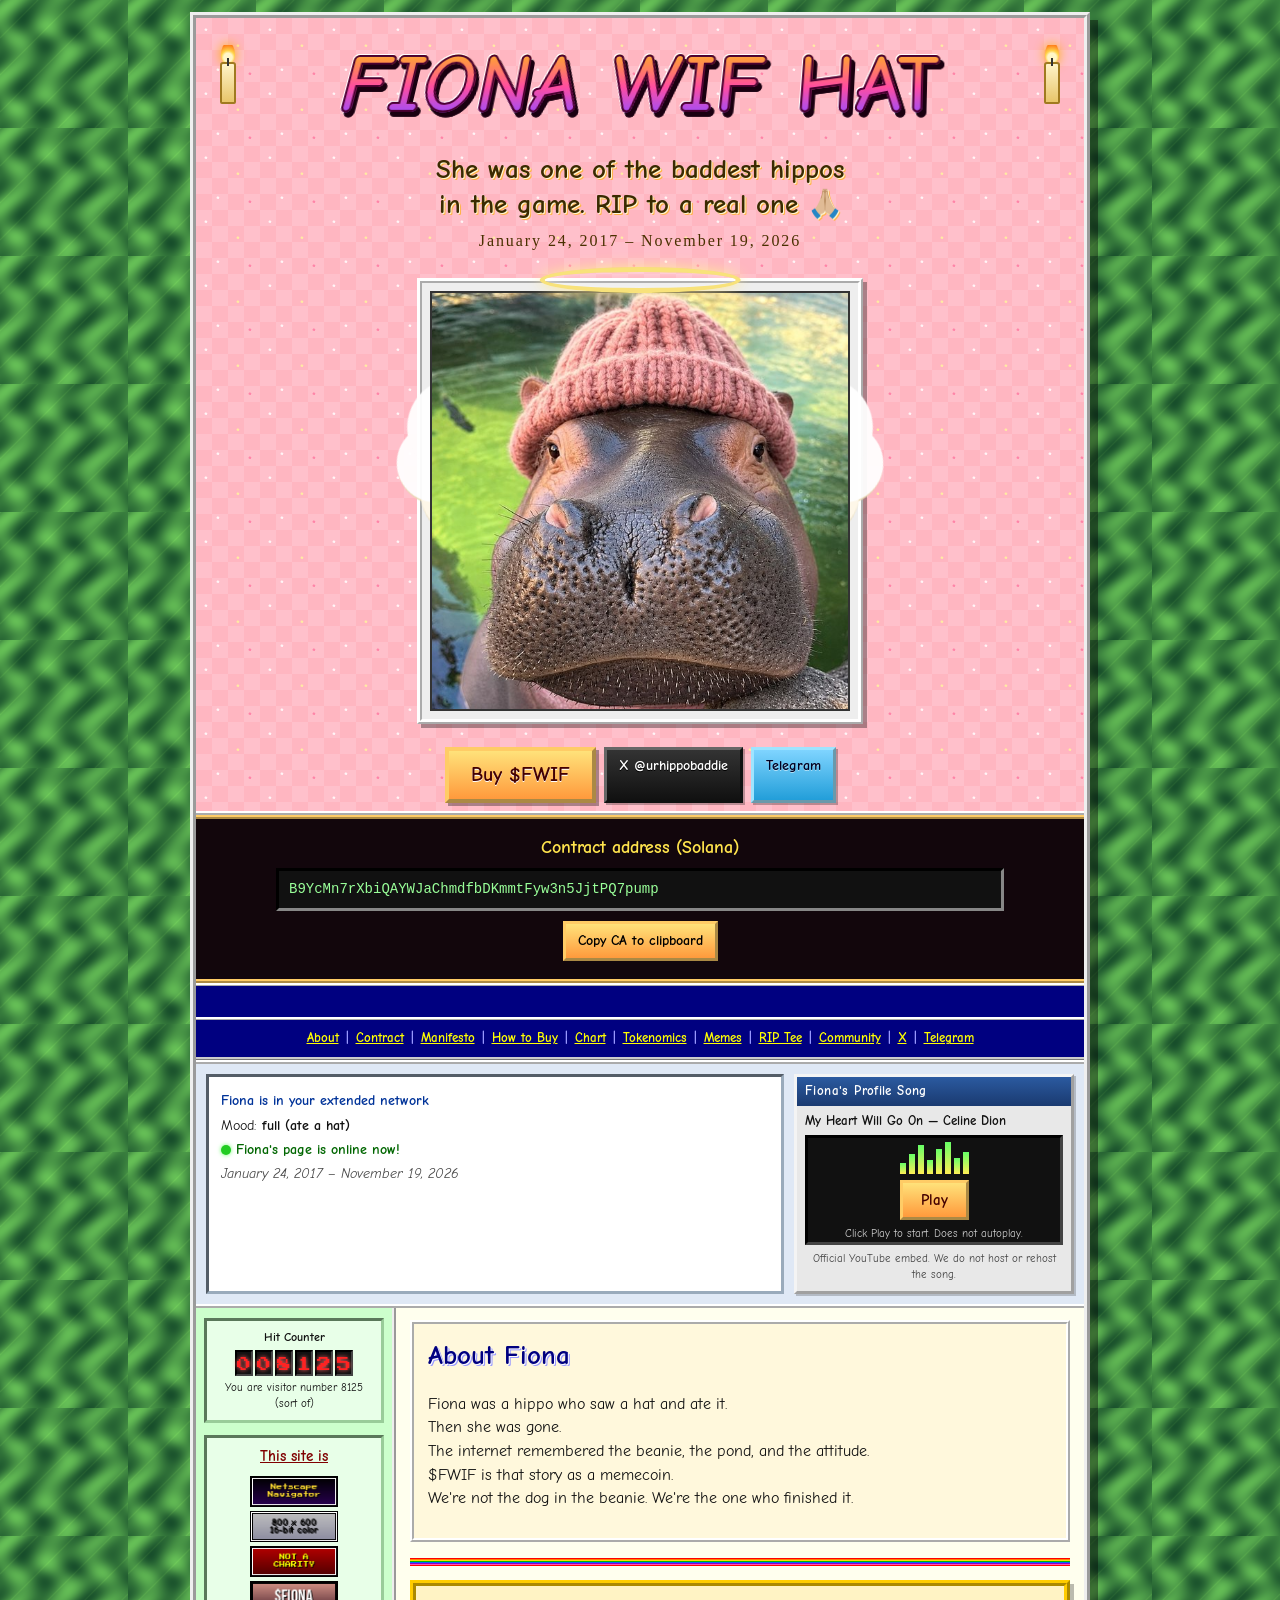
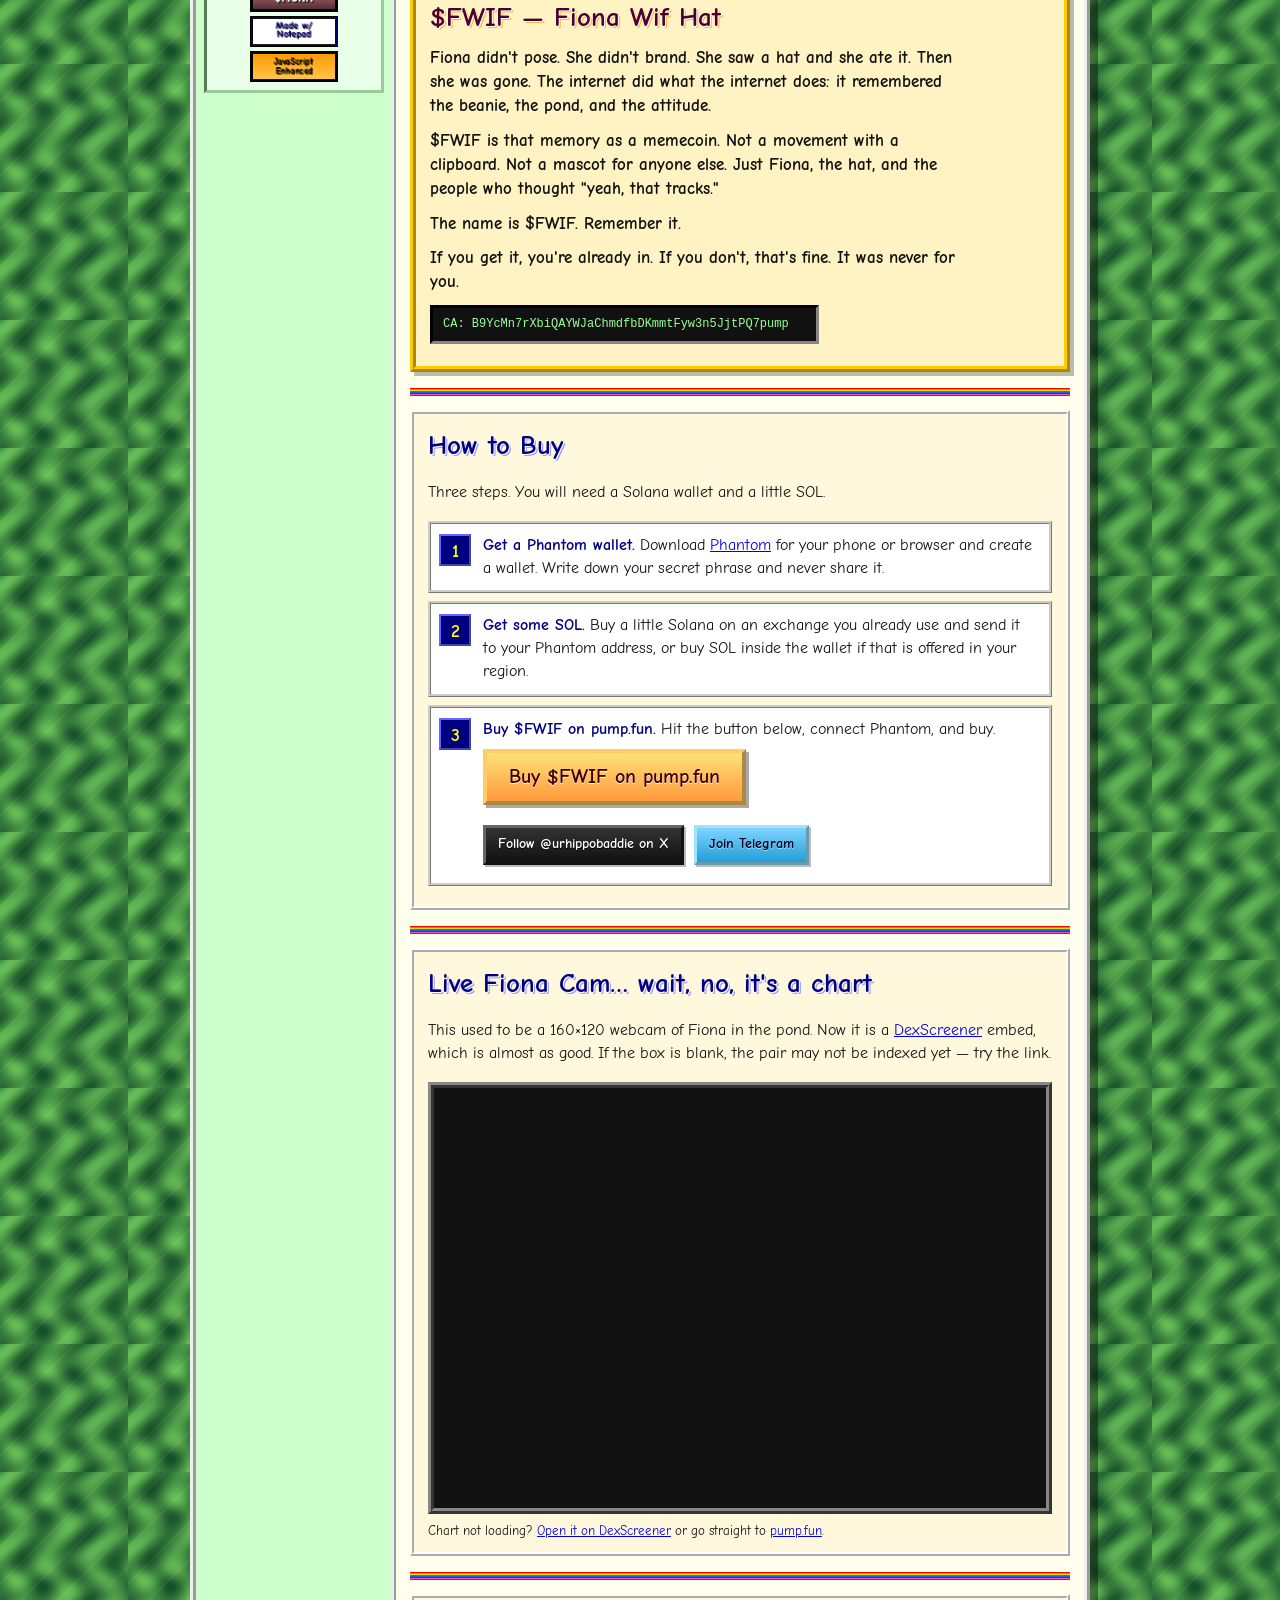
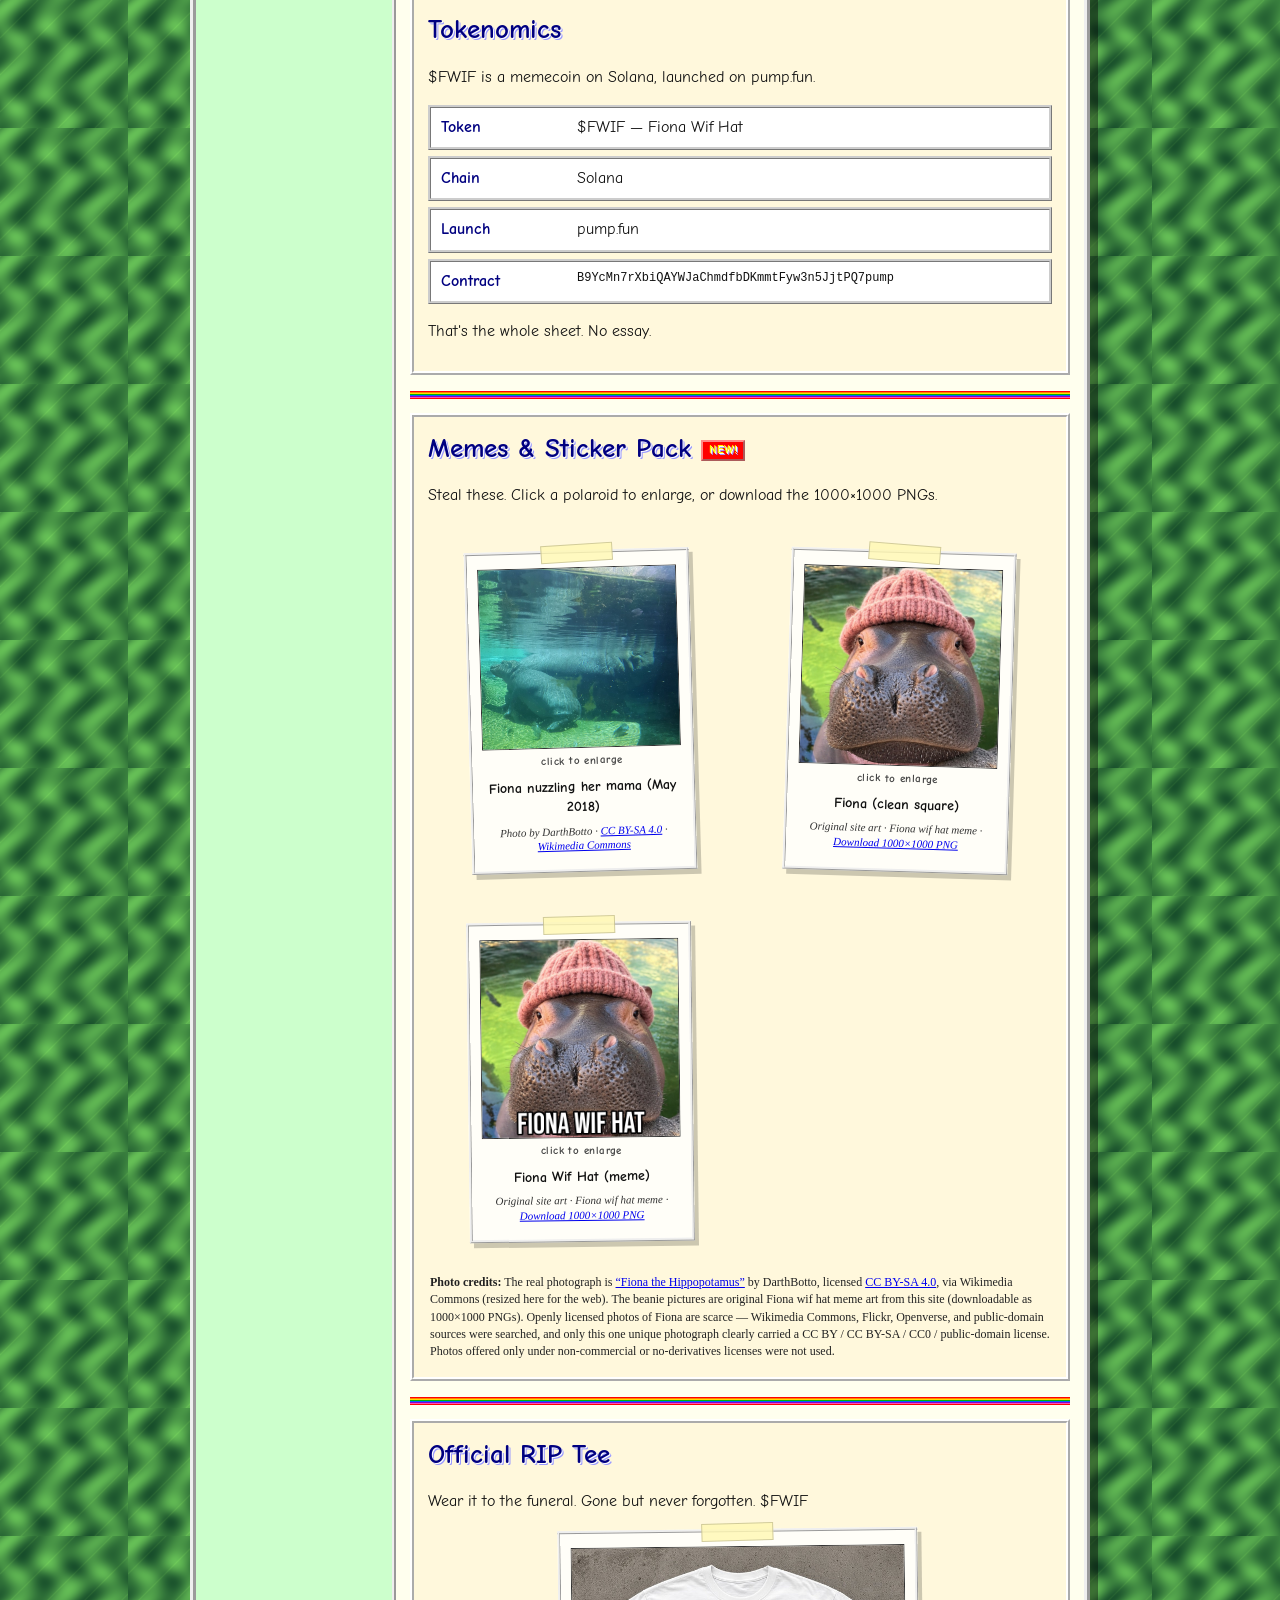
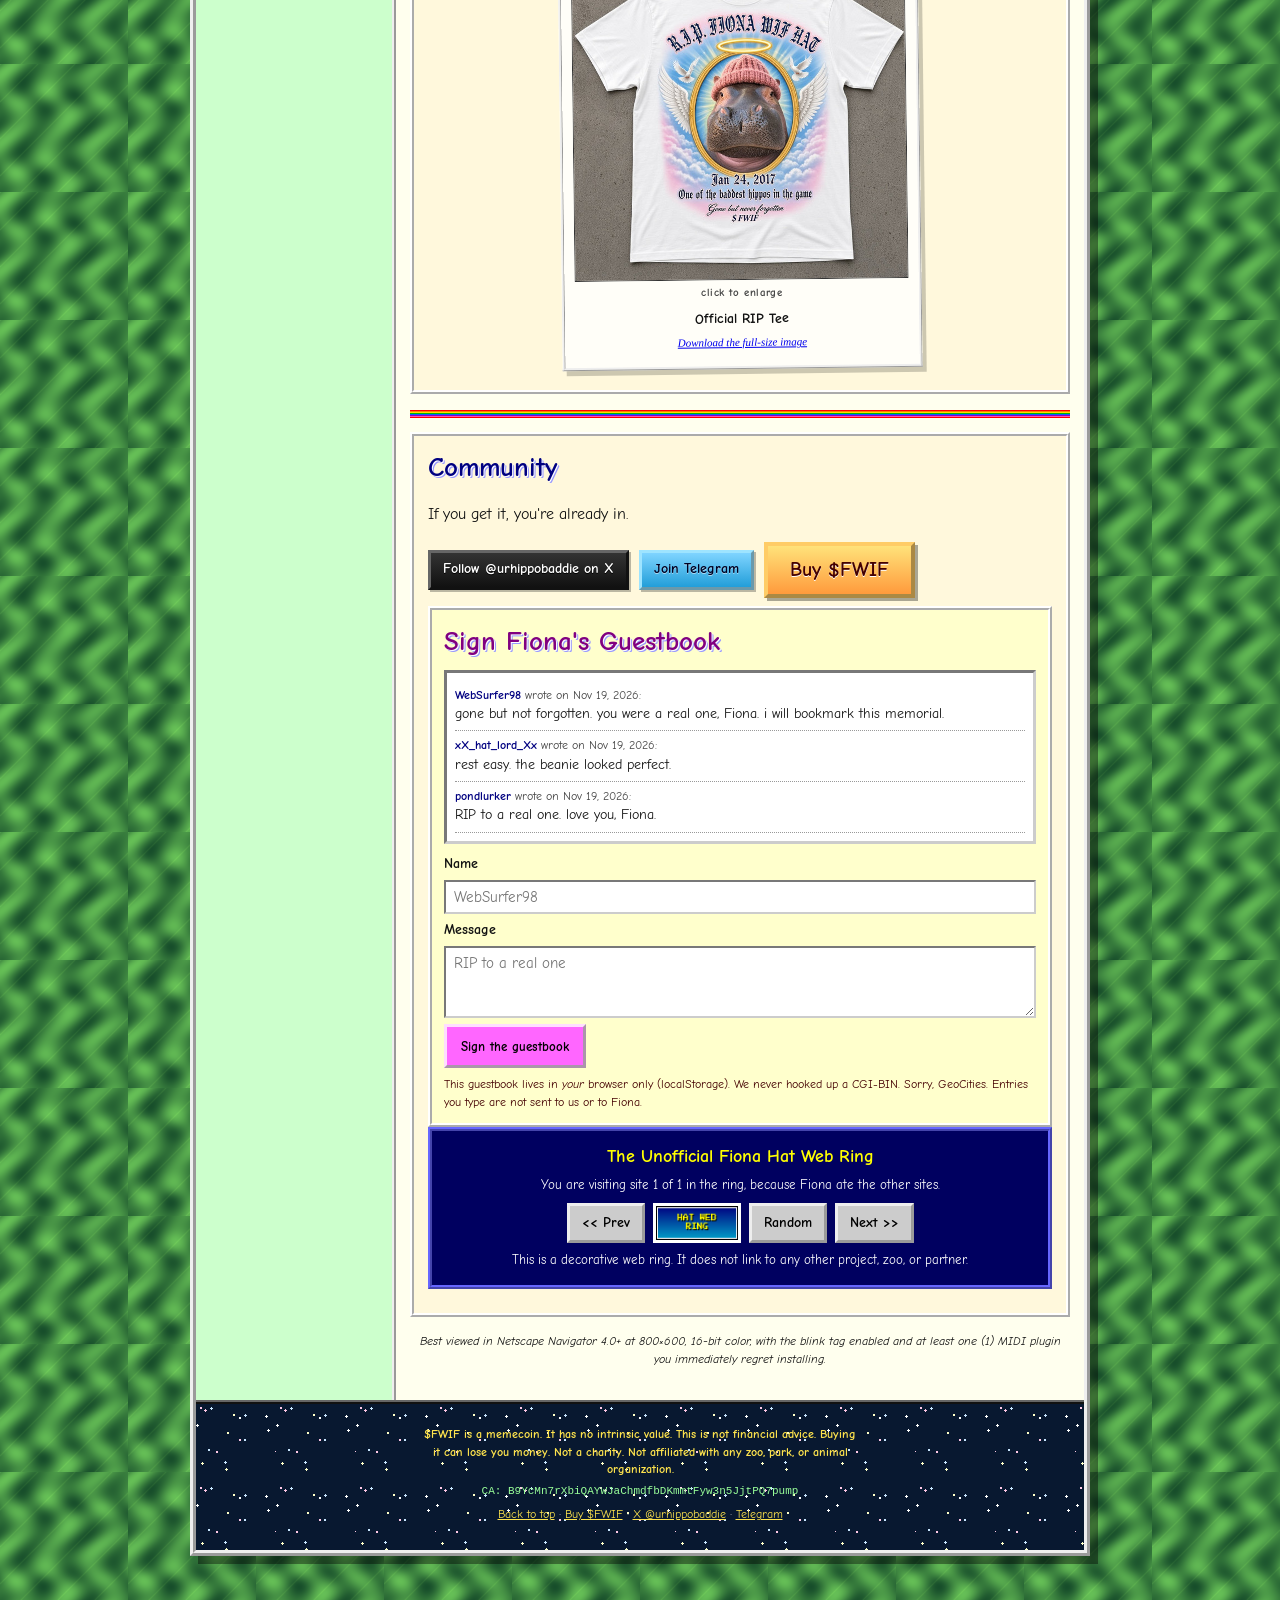
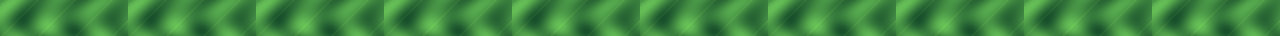
==== commit 601d272c: "Update the share card, memorial dates, and RIP tee Add a cache-busting $FWIF Open Graph image, set F" ====
--- a/index.html
+++ b/index.html
@@ -16,16 +16,16 @@
   <meta property="og:title" content="$FWIF — Fiona Wif Hat">
   <meta property="og:description" content="She was one of the baddest hippos in the game. RIP to a real one 🙏🏼">
   <meta property="og:url" content="https://fionawifhat.wtf/">
-  <meta property="og:image" content="https://fionawifhat.wtf/assets/og.jpg">
+  <meta property="og:image" content="https://fionawifhat.wtf/assets/og-fwif.jpg">
   <meta property="og:image:width" content="1200">
   <meta property="og:image:height" content="630">
-  <meta property="og:image:alt" content="Fiona the hippo wearing a pink knitted beanie, remembered with love">
+  <meta property="og:image:alt" content="$FWIF — Fiona Wif Hat. RIP to a real one.">
 
   <meta name="twitter:card" content="summary_large_image">
   <meta name="twitter:site" content="@urhippobaddie">
   <meta name="twitter:title" content="$FWIF — Fiona Wif Hat">
   <meta name="twitter:description" content="She was one of the baddest hippos in the game. RIP to a real one 🙏🏼">
-  <meta name="twitter:image" content="https://fionawifhat.wtf/assets/og.jpg">
+  <meta name="twitter:image" content="https://fionawifhat.wtf/assets/og-fwif.jpg">
 
   <link rel="preconnect" href="https://fonts.googleapis.com">
   <link rel="preconnect" href="https://fonts.gstatic.com" crossorigin>
@@ -45,7 +45,7 @@
         <div class="memorial-copy">
           <h1 class="wordart">Fiona Wif Hat</h1>
           <p class="lockup">She was one of the baddest hippos in the game. RIP to a real one 🙏🏼</p>
-          <p class="rip-quiet">???? – 2026</p>
+          <p class="rip-quiet">January 24, 2017 – November 19, 2026</p>
         </div>
         <div class="candle" aria-hidden="true">
           <span class="flame"></span>
@@ -97,6 +97,7 @@
       <a href="#chart">Chart</a><span class="sep">|</span>
       <a href="#tokenomics">Tokenomics</a><span class="sep">|</span>
       <a href="#memes">Memes</a><span class="sep">|</span>
+      <a href="#rip-tee">RIP Tee</a><span class="sep">|</span>
       <a href="#community">Community</a><span class="sep">|</span>
       <span id="nav-socials">
         <a class="js-social-x" href="https://x.com/urhippobaddie" rel="noopener noreferrer" target="_blank">X</a><span class="sep">|</span>
@@ -109,7 +110,7 @@
         <p class="net-line">Fiona is in your extended network</p>
         <p>Mood: <strong>full (ate a hat)</strong></p>
         <p class="online-line"><span class="online-dot" aria-hidden="true"></span> Fiona's page is online now!</p>
-        <p class="dates-mini">???? – 2026</p>
+        <p class="dates-mini">January 24, 2017 – November 19, 2026</p>
       </div>
       <div class="myspace-player" id="player">
         <div class="mp-header">Fiona's Profile Song</div>
@@ -297,6 +298,23 @@
 
         <hr class="rainbow-hr">
 
+        <section class="panel" id="rip-tee">
+          <h2>Official RIP Tee</h2>
+          <p>Wear it to the funeral. Gone but never forgotten. $FWIF</p>
+          <figure class="polaroid rip-tee-card">
+            <button type="button" class="album-open" data-full="assets/fiona-rip-tee.jpg" aria-label="Enlarge: Official RIP Fiona Wif Hat tee">
+              <img src="assets/fiona-rip-tee-600.jpg" width="600" height="600" alt="White memorial t-shirt with Fiona in a halo and the words RIP Fiona Wif Hat and $FWIF">
+              <span class="enlarge-hint">click to enlarge</span>
+            </button>
+            <figcaption>Official RIP Tee</figcaption>
+            <p class="photo-credit">
+              <a href="assets/fiona-rip-tee.jpg" download="fiona-rip-tee.jpg">Download the full-size image</a>
+            </p>
+          </figure>
+        </section>
+
+        <hr class="rainbow-hr">
+
         <section class="panel" id="community">
           <h2>Community</h2>
           <p>If you get it, you're already in.</p>
--- a/styles.css
+++ b/styles.css
@@ -1129,7 +1129,7 @@
   .nav { font-size: 13px; padding: 8px 6px 10px; }
   .construction { margin-top: 4px; }
   main { padding: 10px 8px 20px; }
-  section, #guestbook, #webring, #lore, #ca, #manifesto, #howto, #chart, #tokenomics, #memes, #community, #profile-song {
+  section, #guestbook, #webring, #lore, #ca, #manifesto, #howto, #chart, #tokenomics, #memes, #rip-tee, #community, #profile-song {
     scroll-margin-top: 52px;
     scroll-margin-bottom: 108px;
   }
@@ -1592,3 +1592,14 @@
   .tweet-wall { grid-template-columns: 1fr 1fr; }
   .news-wall { grid-template-columns: 1fr 1fr; }
 }
+
+
+/* Official RIP Tee */
+.rip-tee-card {
+  max-width: 360px;
+  margin: 12px auto 8px;
+}
+.rip-tee-card img {
+  width: 100%;
+  height: auto;
+}
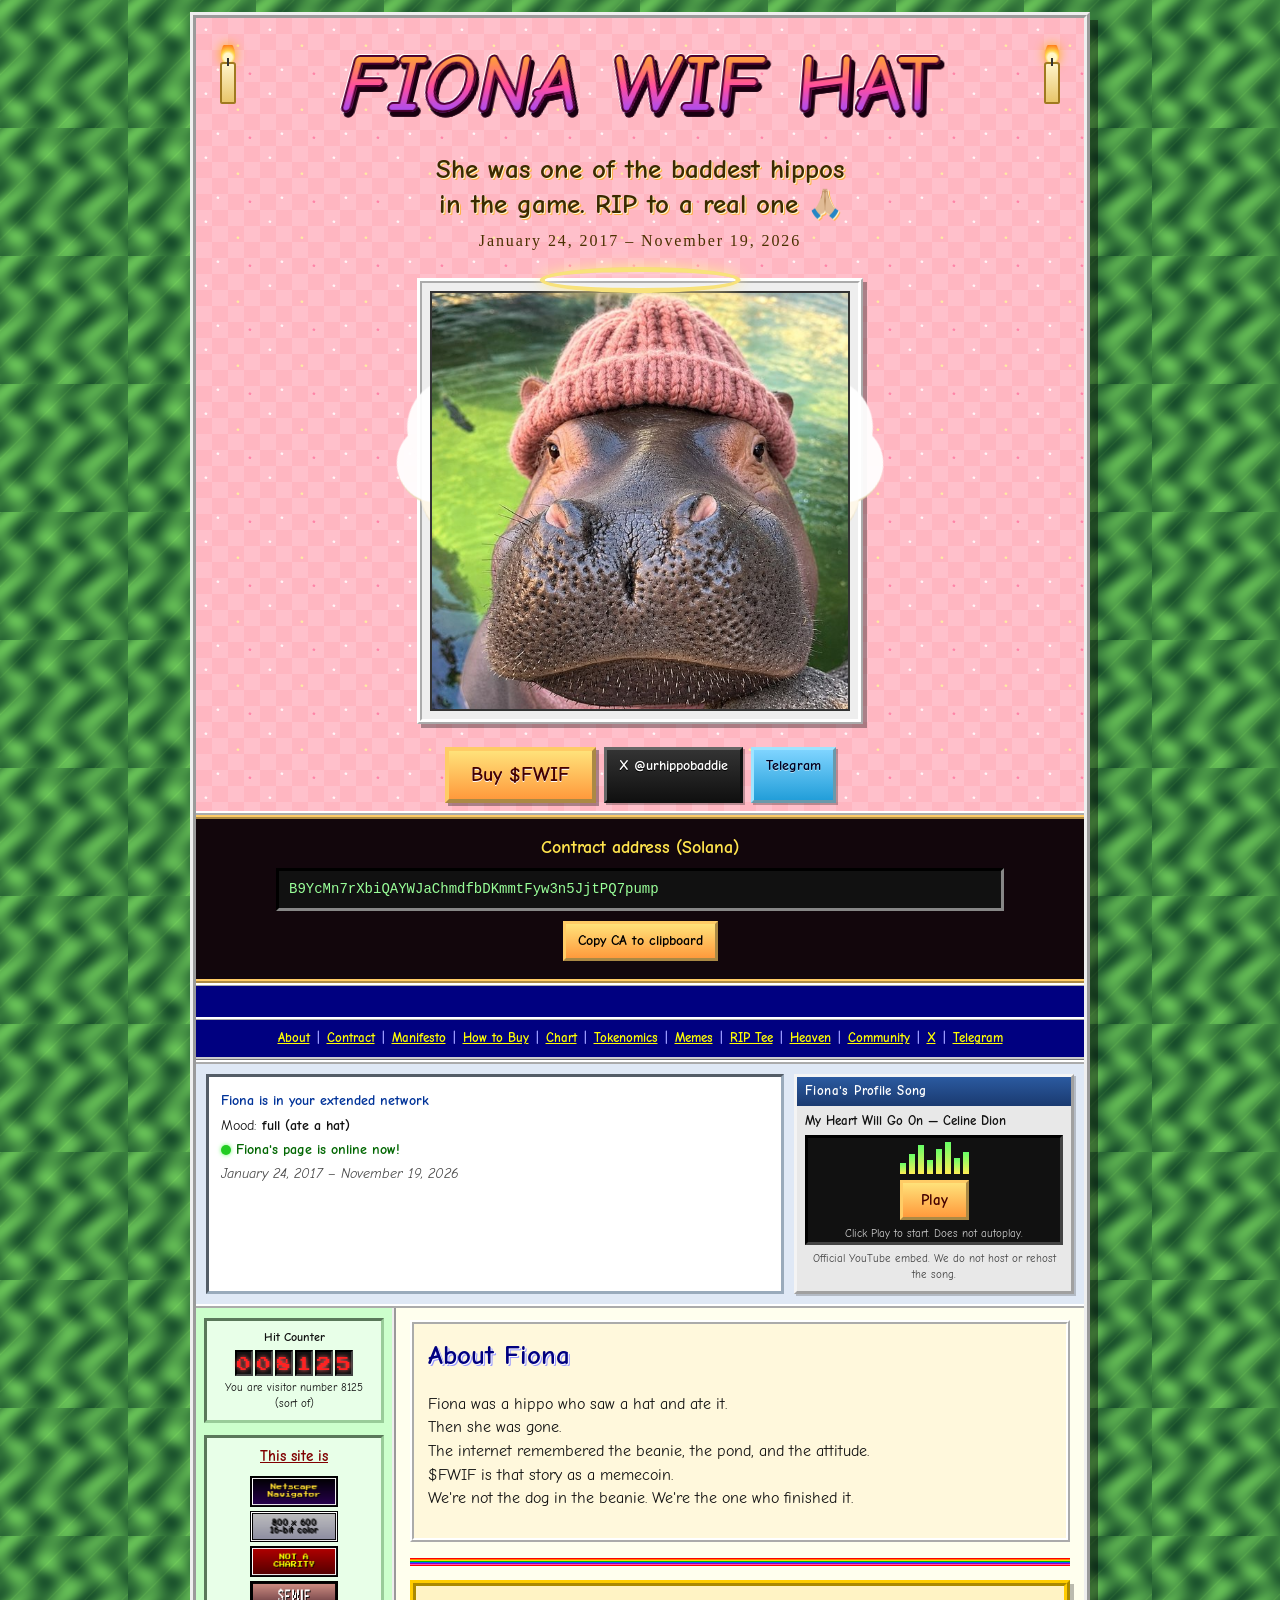
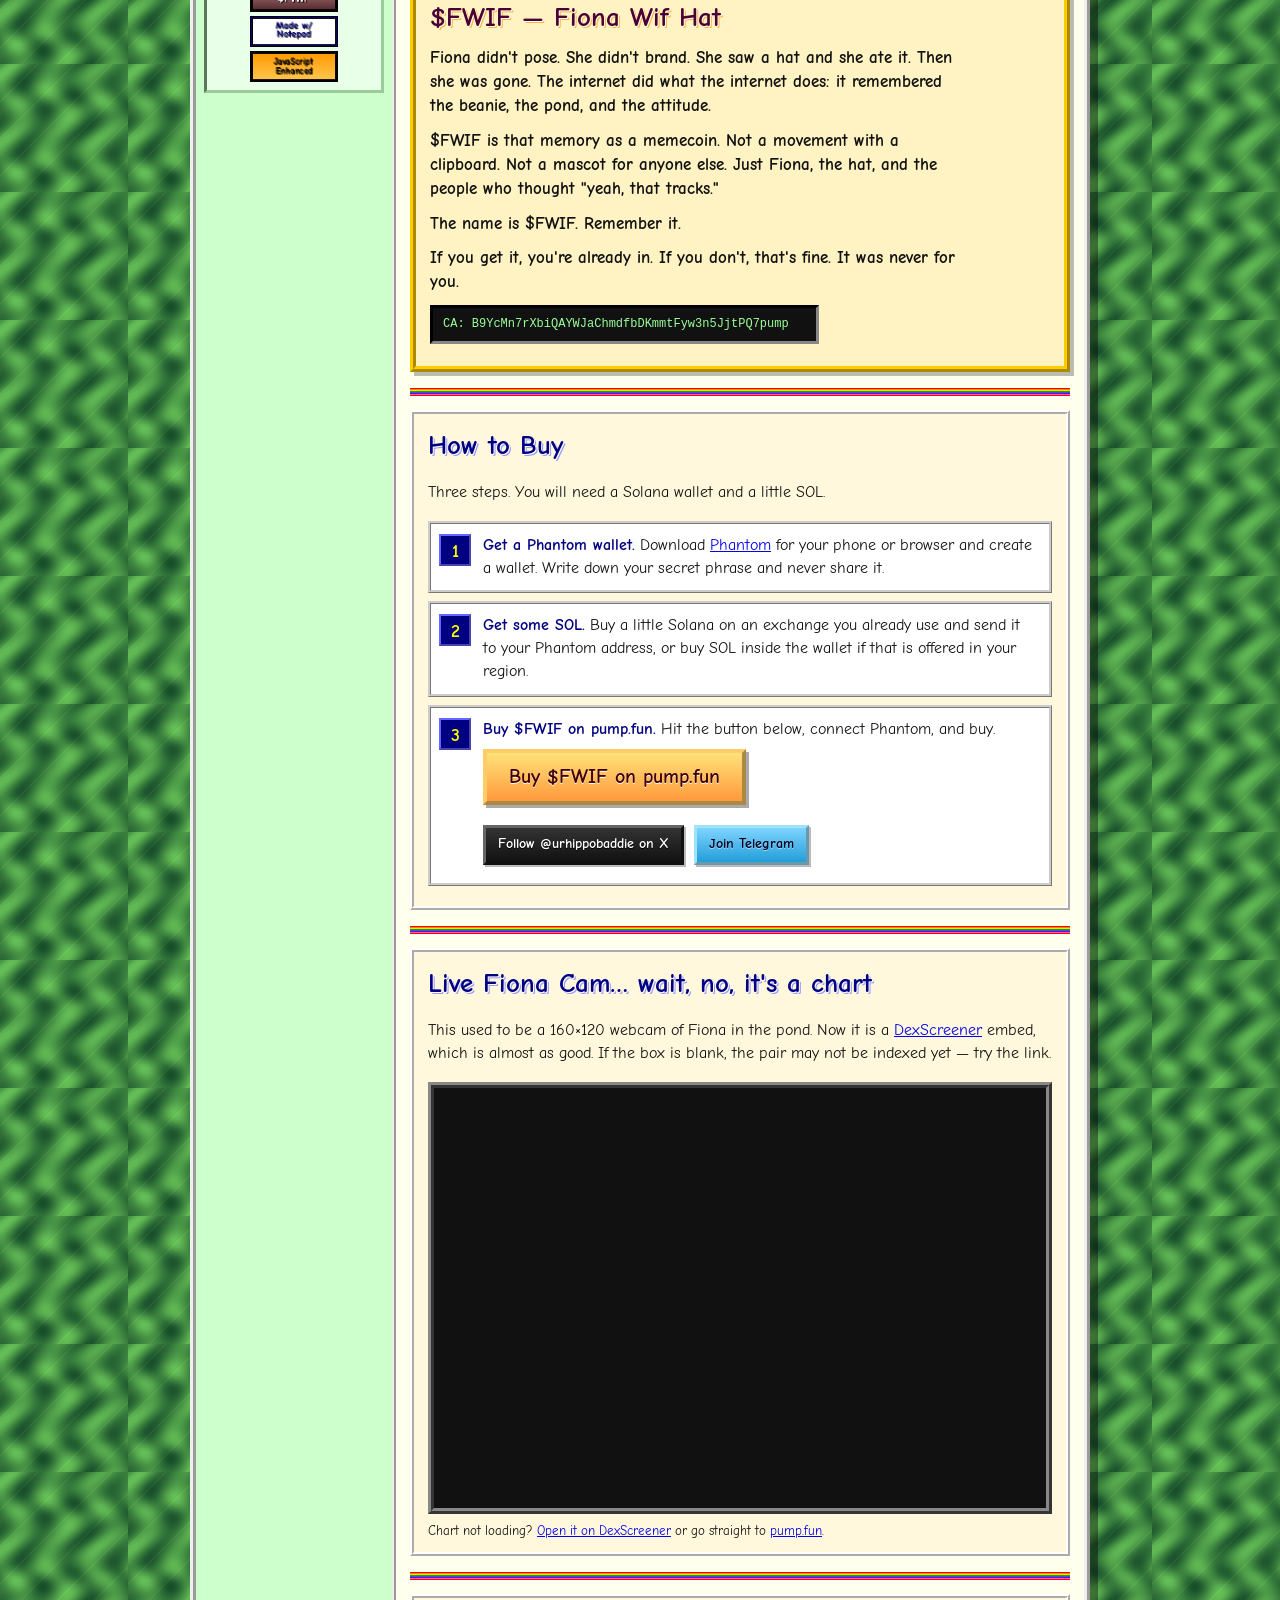
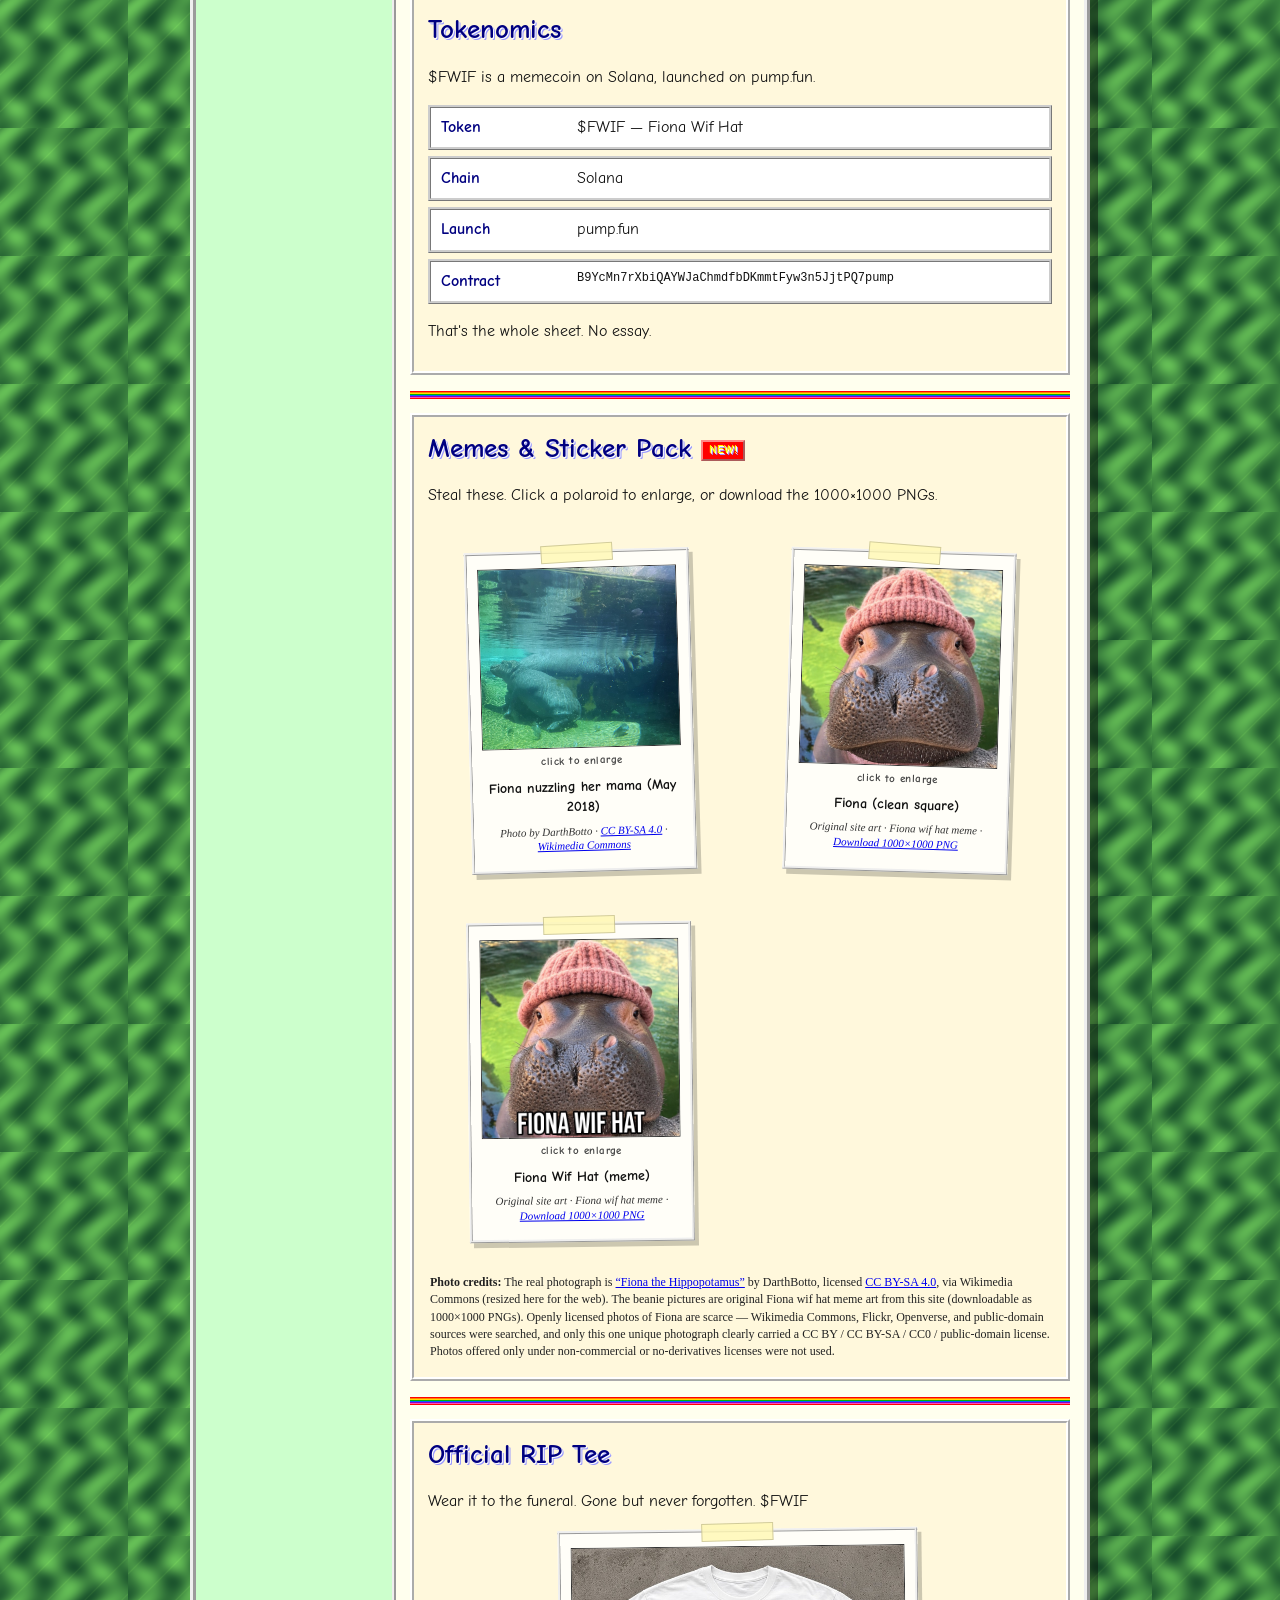
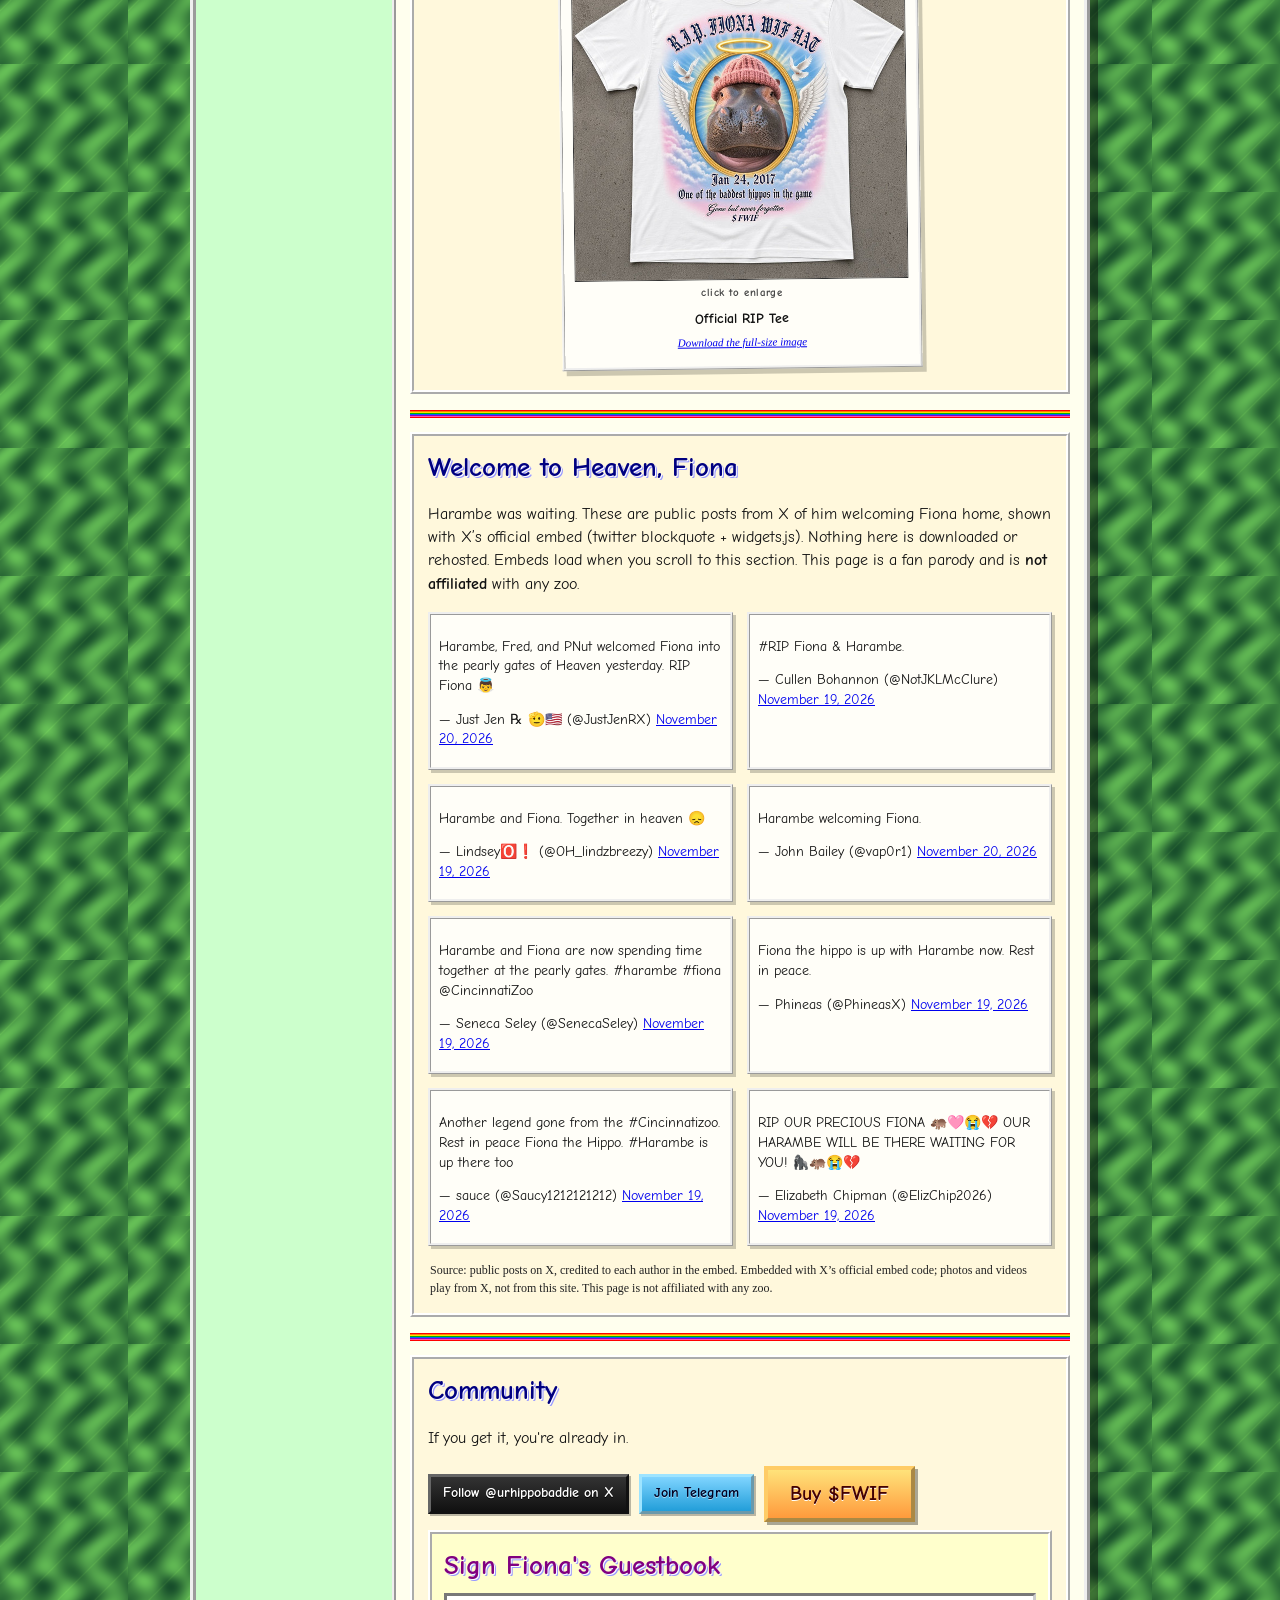
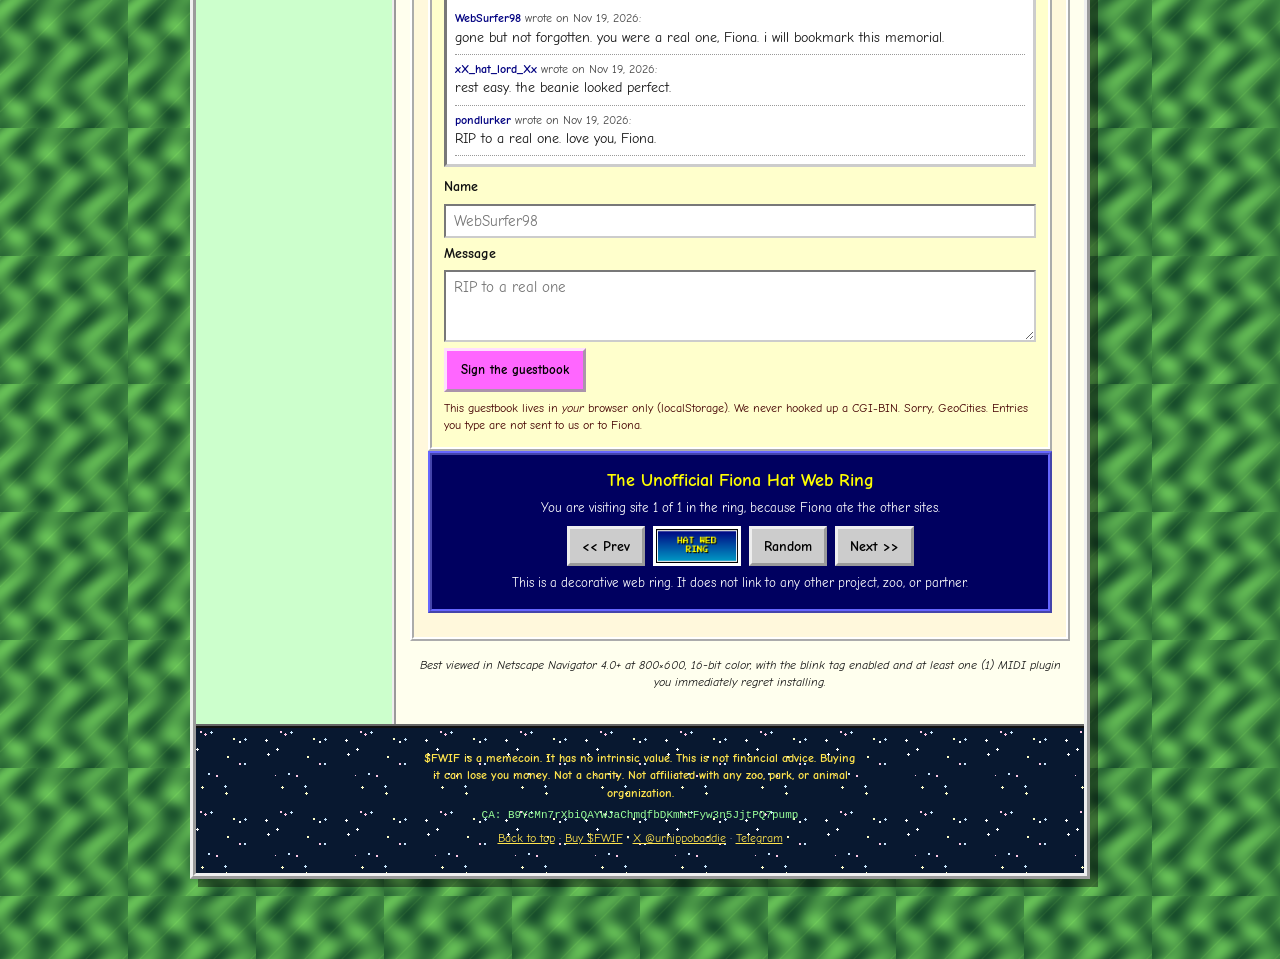
==== commit e4024197: "Embed Harambe welcoming Fiona posts and retitle the $FWIF badge Add a Welcome to Heaven, Fiona wall " ====
--- a/index.html
+++ b/index.html
@@ -98,6 +98,7 @@
       <a href="#tokenomics">Tokenomics</a><span class="sep">|</span>
       <a href="#memes">Memes</a><span class="sep">|</span>
       <a href="#rip-tee">RIP Tee</a><span class="sep">|</span>
+      <a href="#heaven">Heaven</a><span class="sep">|</span>
       <a href="#community">Community</a><span class="sep">|</span>
       <span id="nav-socials">
         <a class="js-social-x" href="https://x.com/urhippobaddie" rel="noopener noreferrer" target="_blank">X</a><span class="sep">|</span>
@@ -315,6 +316,78 @@
 
         <hr class="rainbow-hr">
 
+        <section class="panel" id="heaven">
+          <h2>Welcome to Heaven, Fiona</h2>
+          <p>
+            Harambe was waiting. These are public posts from X of him welcoming Fiona home,
+            shown with X’s official embed (twitter blockquote + widgets.js). Nothing here is downloaded or rehosted.
+            Embeds load when you scroll to this section. This page is a fan parody and is
+            <strong>not affiliated</strong> with any zoo.
+          </p>
+          <div class="tweet-wall" id="tweet-wall">
+            <div class="tweet-card">
+              <blockquote class="twitter-tweet" data-dnt="true" data-conversation="none">
+                <p lang="en" dir="ltr">Harambe, Fred, and PNut welcomed Fiona into the pearly gates of Heaven yesterday.
+
+RIP Fiona 👼</p>
+                &mdash; Just Jen ℞ 🫡🇺🇸 (@JustJenRX) <a href="https://twitter.com/JustJenRX/status/2123783094637322284?ref_src=twsrc%5Etfw">November 20, 2026</a>
+              </blockquote>
+            </div>
+            <div class="tweet-card">
+              <blockquote class="twitter-tweet" data-dnt="true" data-conversation="none">
+                <p lang="en" dir="ltr">#RIP Fiona &amp; Harambe.</p>
+                &mdash; Cullen Bohannon (@NotJKLMcClure) <a href="https://twitter.com/NotJKLMcClure/status/2123533394726318192?ref_src=twsrc%5Etfw">November 19, 2026</a>
+              </blockquote>
+            </div>
+            <div class="tweet-card">
+              <blockquote class="twitter-tweet" data-dnt="true" data-conversation="none">
+                <p lang="en" dir="ltr">Harambe and Fiona. Together in heaven 😞</p>
+                &mdash; Lindsey🅾️❗️ (@OH_lindzbreezy) <a href="https://twitter.com/OH_lindzbreezy/status/2123524615951519750?ref_src=twsrc%5Etfw">November 19, 2026</a>
+              </blockquote>
+            </div>
+            <div class="tweet-card">
+              <blockquote class="twitter-tweet" data-dnt="true" data-conversation="none">
+                <p lang="en" dir="ltr">Harambe welcoming Fiona.</p>
+                &mdash; John Bailey (@vap0r1) <a href="https://twitter.com/vap0r1/status/2123683623618650115?ref_src=twsrc%5Etfw">November 20, 2026</a>
+              </blockquote>
+            </div>
+            <div class="tweet-card">
+              <blockquote class="twitter-tweet" data-dnt="true" data-conversation="none">
+                <p lang="en" dir="ltr">Harambe and Fiona are now spending time together at the pearly gates. #harambe #fiona @CincinnatiZoo</p>
+                &mdash; Seneca Seley (@SenecaSeley) <a href="https://twitter.com/SenecaSeley/status/2123527567059935722?ref_src=twsrc%5Etfw">November 19, 2026</a>
+              </blockquote>
+            </div>
+            <div class="tweet-card">
+              <blockquote class="twitter-tweet" data-dnt="true" data-conversation="none">
+                <p lang="en" dir="ltr">Fiona the hippo is up with Harambe now.
+
+Rest in peace.</p>
+                &mdash; Phineas (@PhineasX) <a href="https://twitter.com/PhineasX/status/2123537370985398281?ref_src=twsrc%5Etfw">November 19, 2026</a>
+              </blockquote>
+            </div>
+            <div class="tweet-card">
+              <blockquote class="twitter-tweet" data-dnt="true" data-conversation="none">
+                <p lang="en" dir="ltr">Another legend gone from the #Cincinnatizoo. Rest in peace Fiona the Hippo. #Harambe is up there too</p>
+                &mdash; sauce (@Saucy1212121212) <a href="https://twitter.com/Saucy1212121212/status/2123529860824154339?ref_src=twsrc%5Etfw">November 19, 2026</a>
+              </blockquote>
+            </div>
+            <div class="tweet-card">
+              <blockquote class="twitter-tweet" data-dnt="true" data-conversation="none">
+                <p lang="en" dir="ltr">RIP OUR PRECIOUS FIONA 🦛🩷😭💔
+OUR HARAMBE WILL BE THERE WAITING FOR YOU! 🦍🦛😭💔</p>
+                &mdash; Elizabeth Chipman (@ElizChip2026) <a href="https://twitter.com/ElizChip2026/status/2123571143382638860?ref_src=twsrc%5Etfw">November 19, 2026</a>
+              </blockquote>
+            </div>
+          </div>
+          <p class="album-credits">
+            Source: public posts on X, credited to each author in the embed.
+            Embedded with X’s official embed code; photos and videos play from X, not from this site.
+            This page is not affiliated with any zoo.
+          </p>
+        </section>
+
+        <hr class="rainbow-hr">
+
         <section class="panel" id="community">
           <h2>Community</h2>
           <p>If you get it, you're already in.</p>
